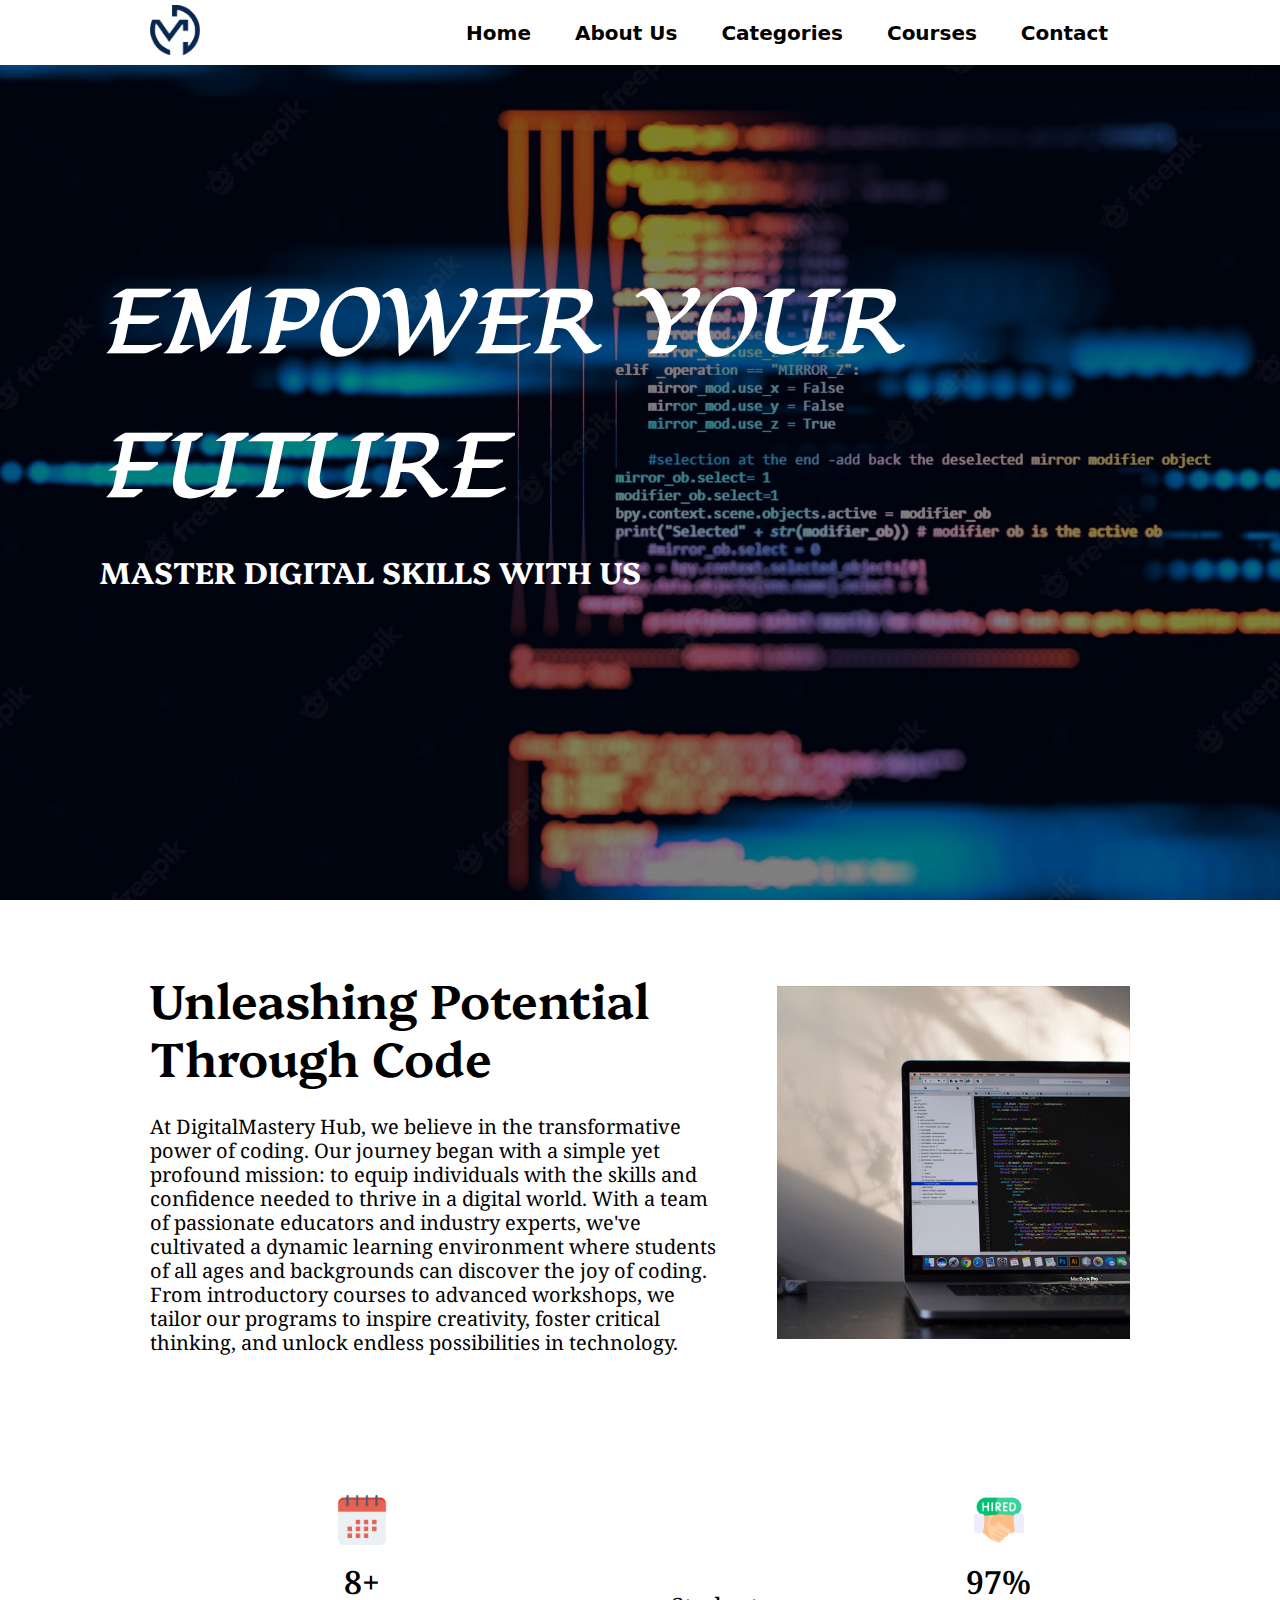
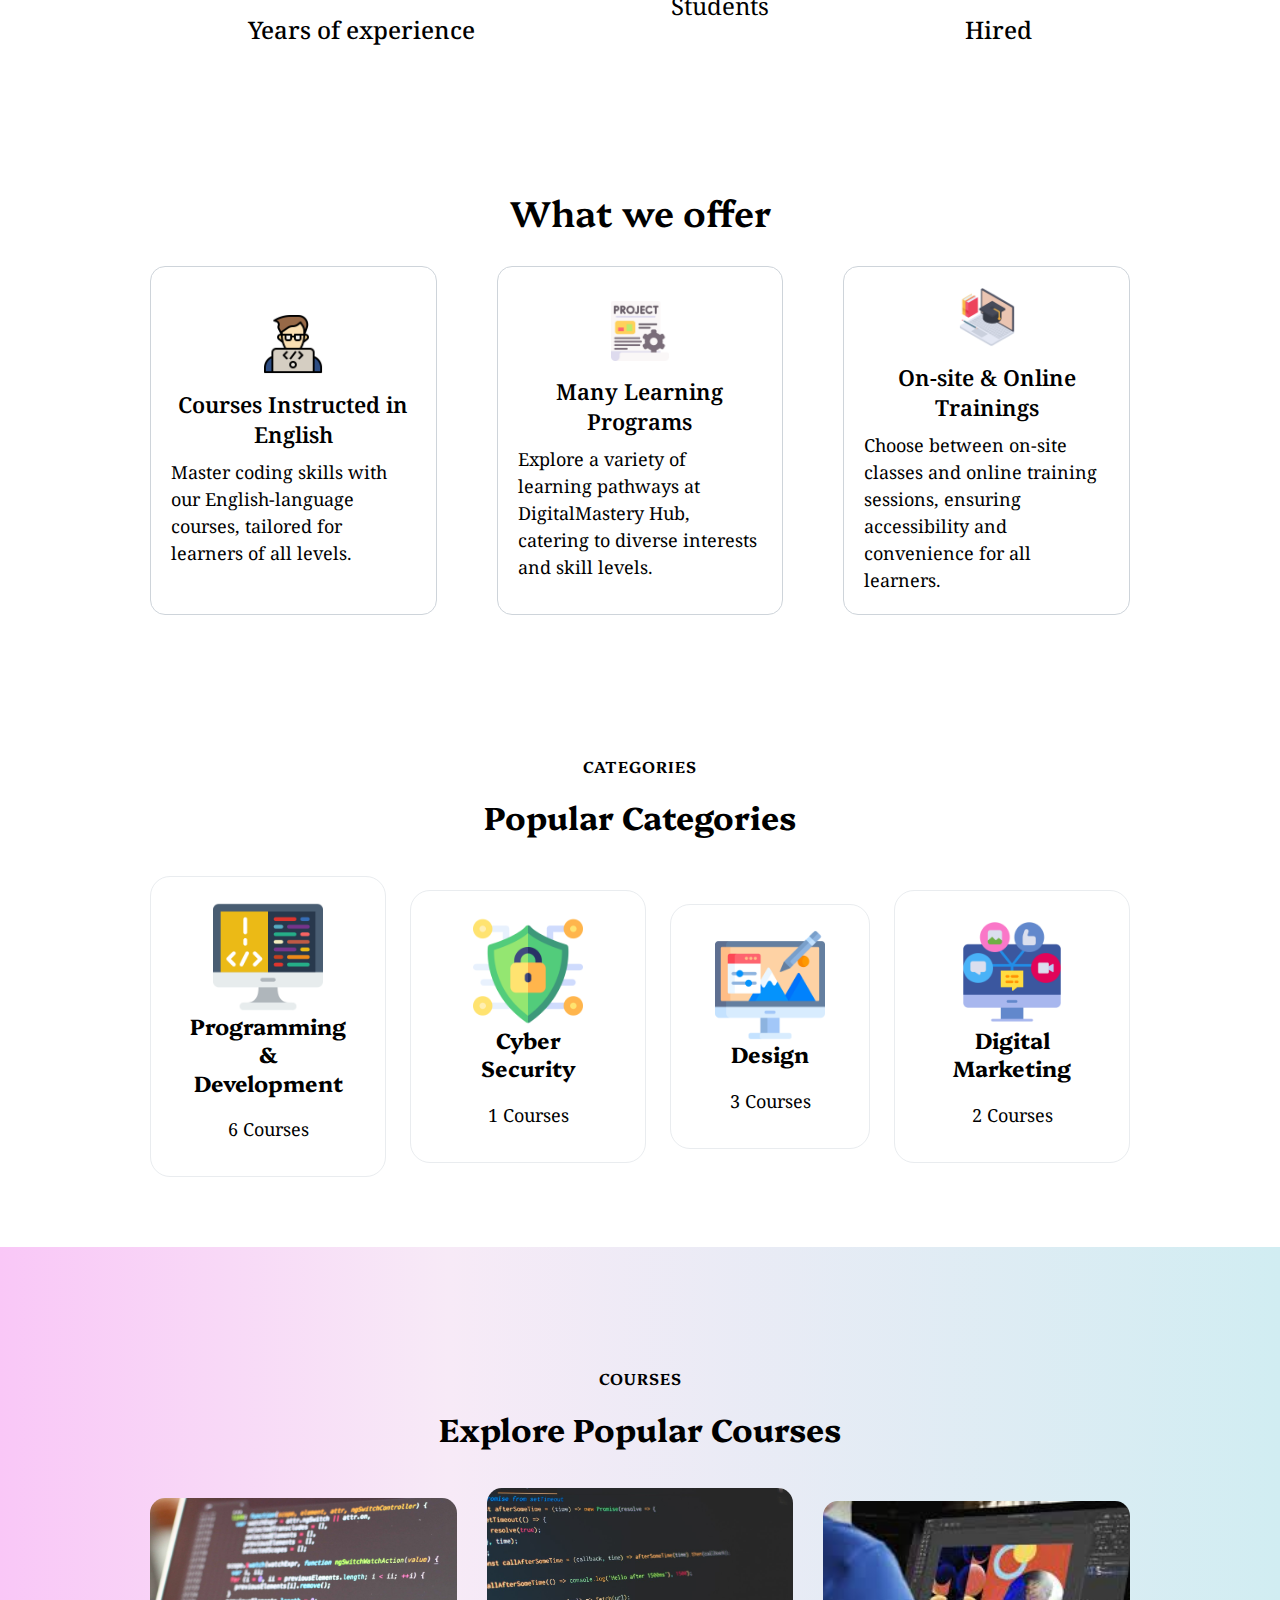
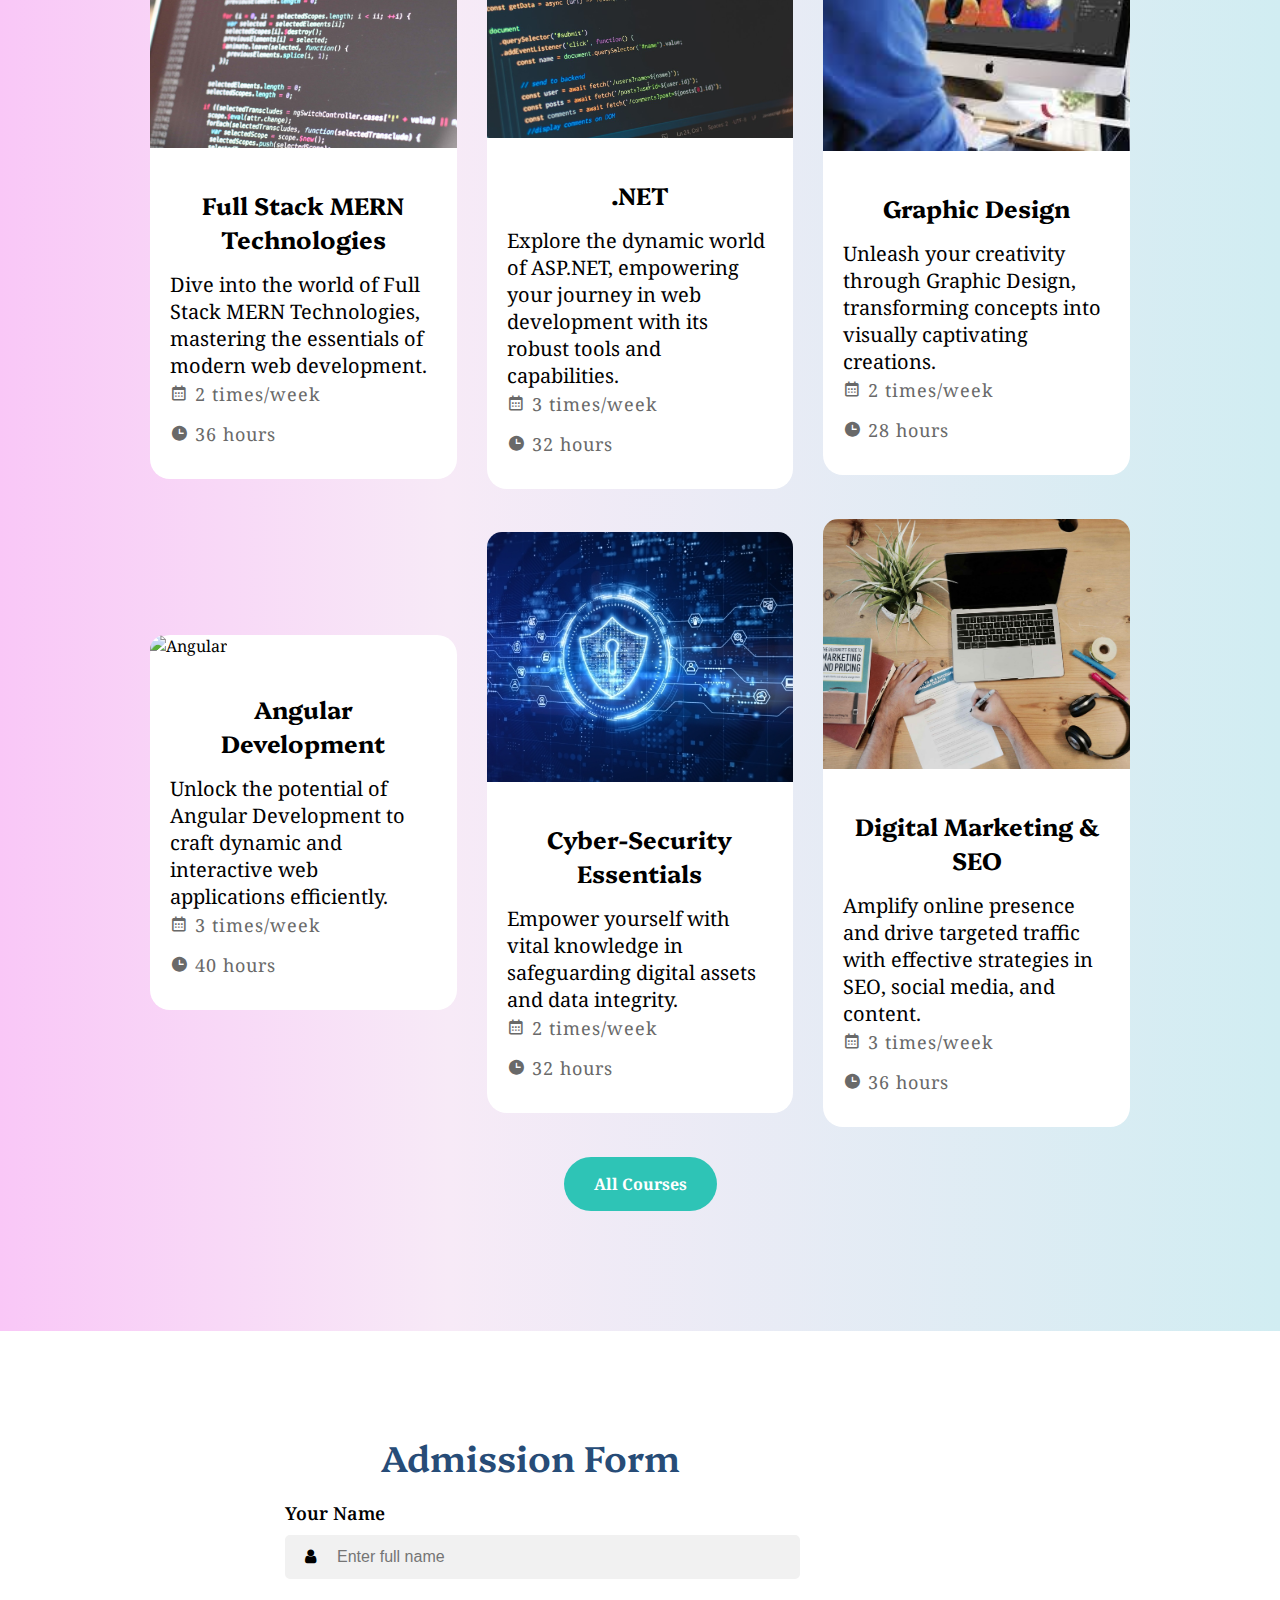
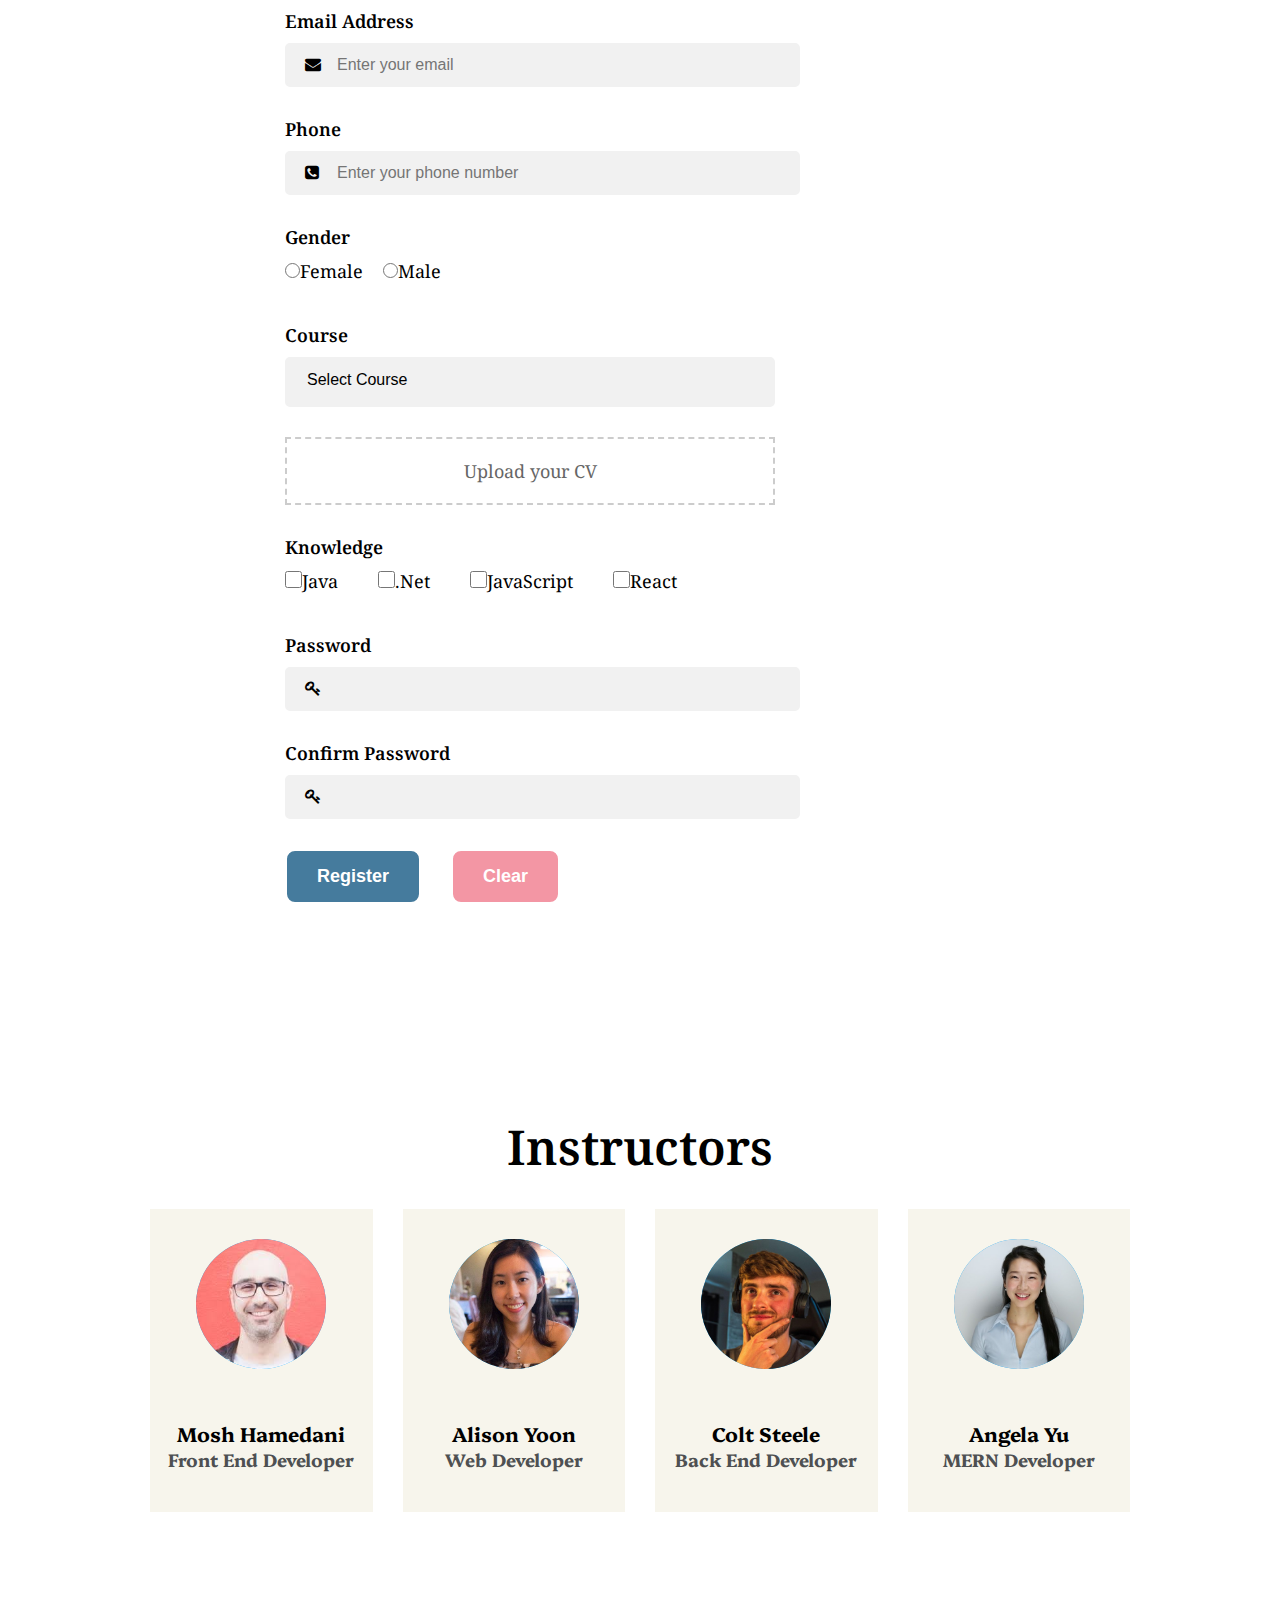
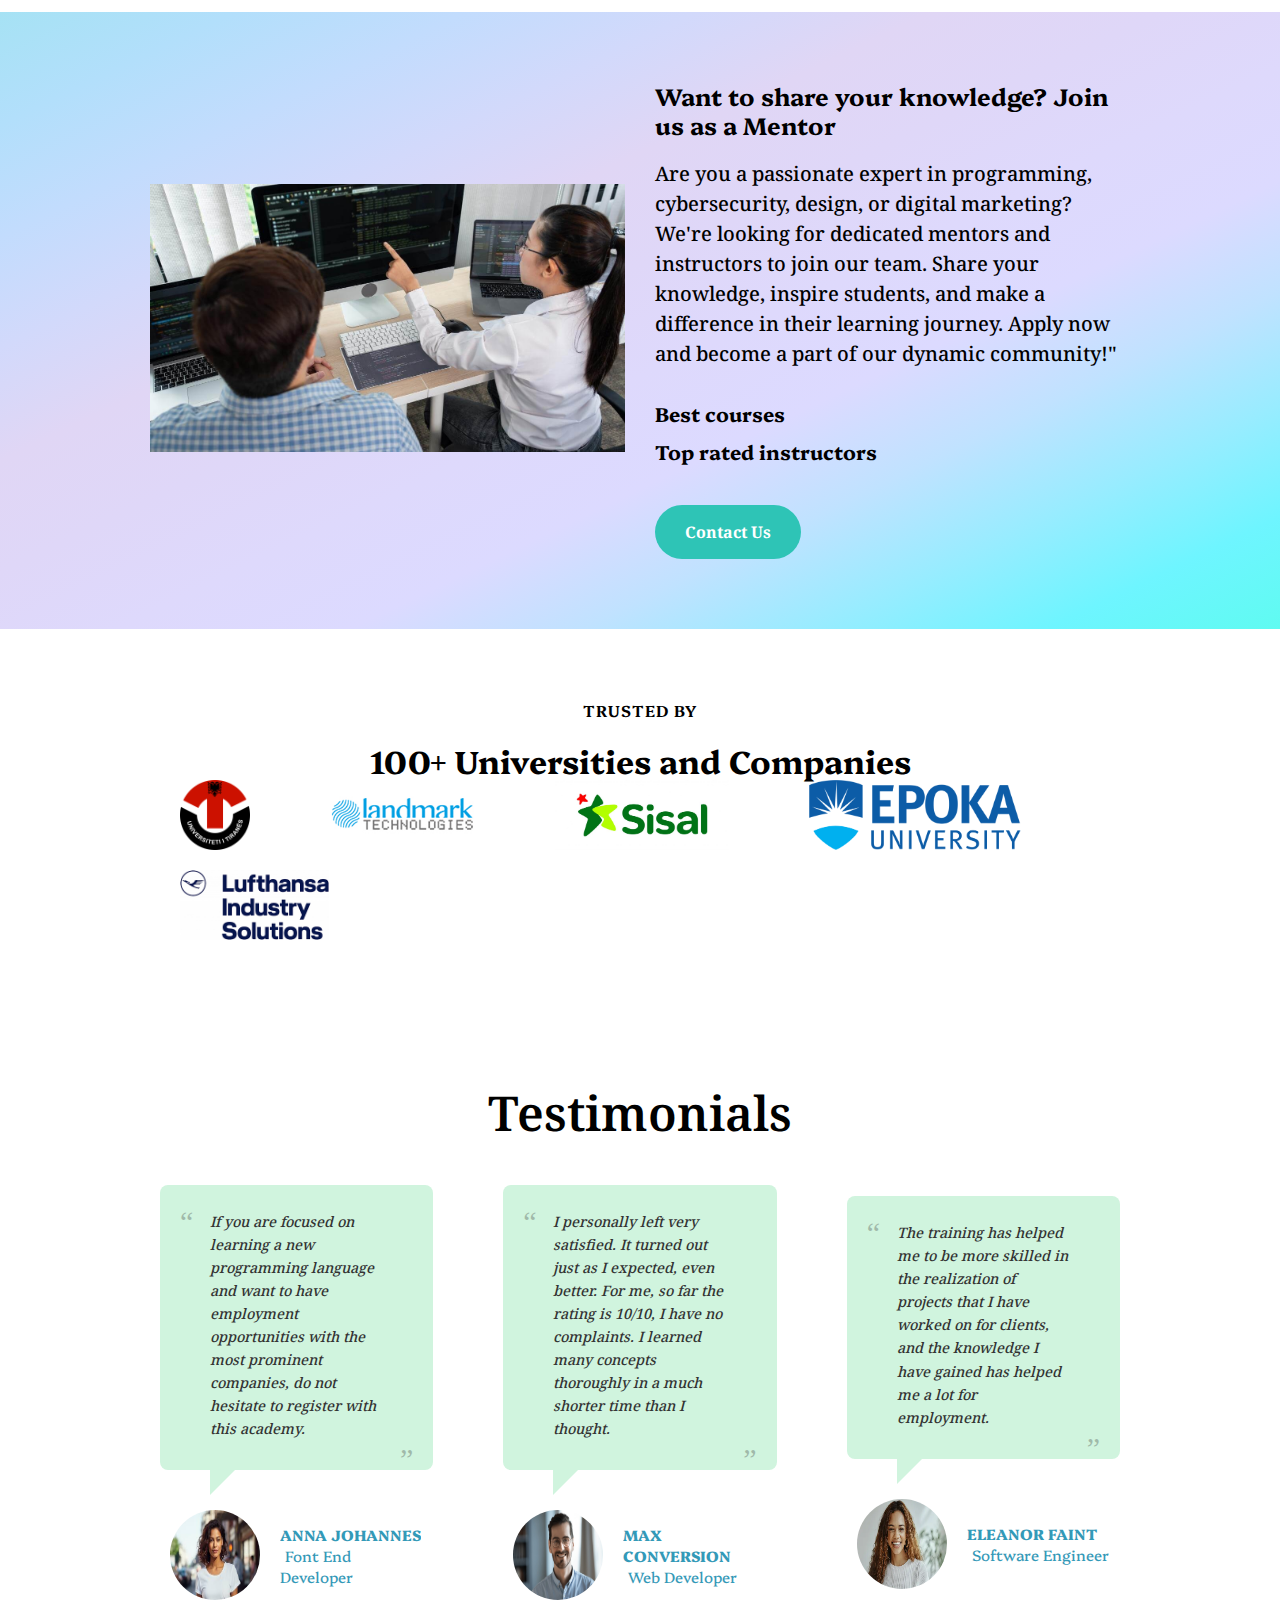
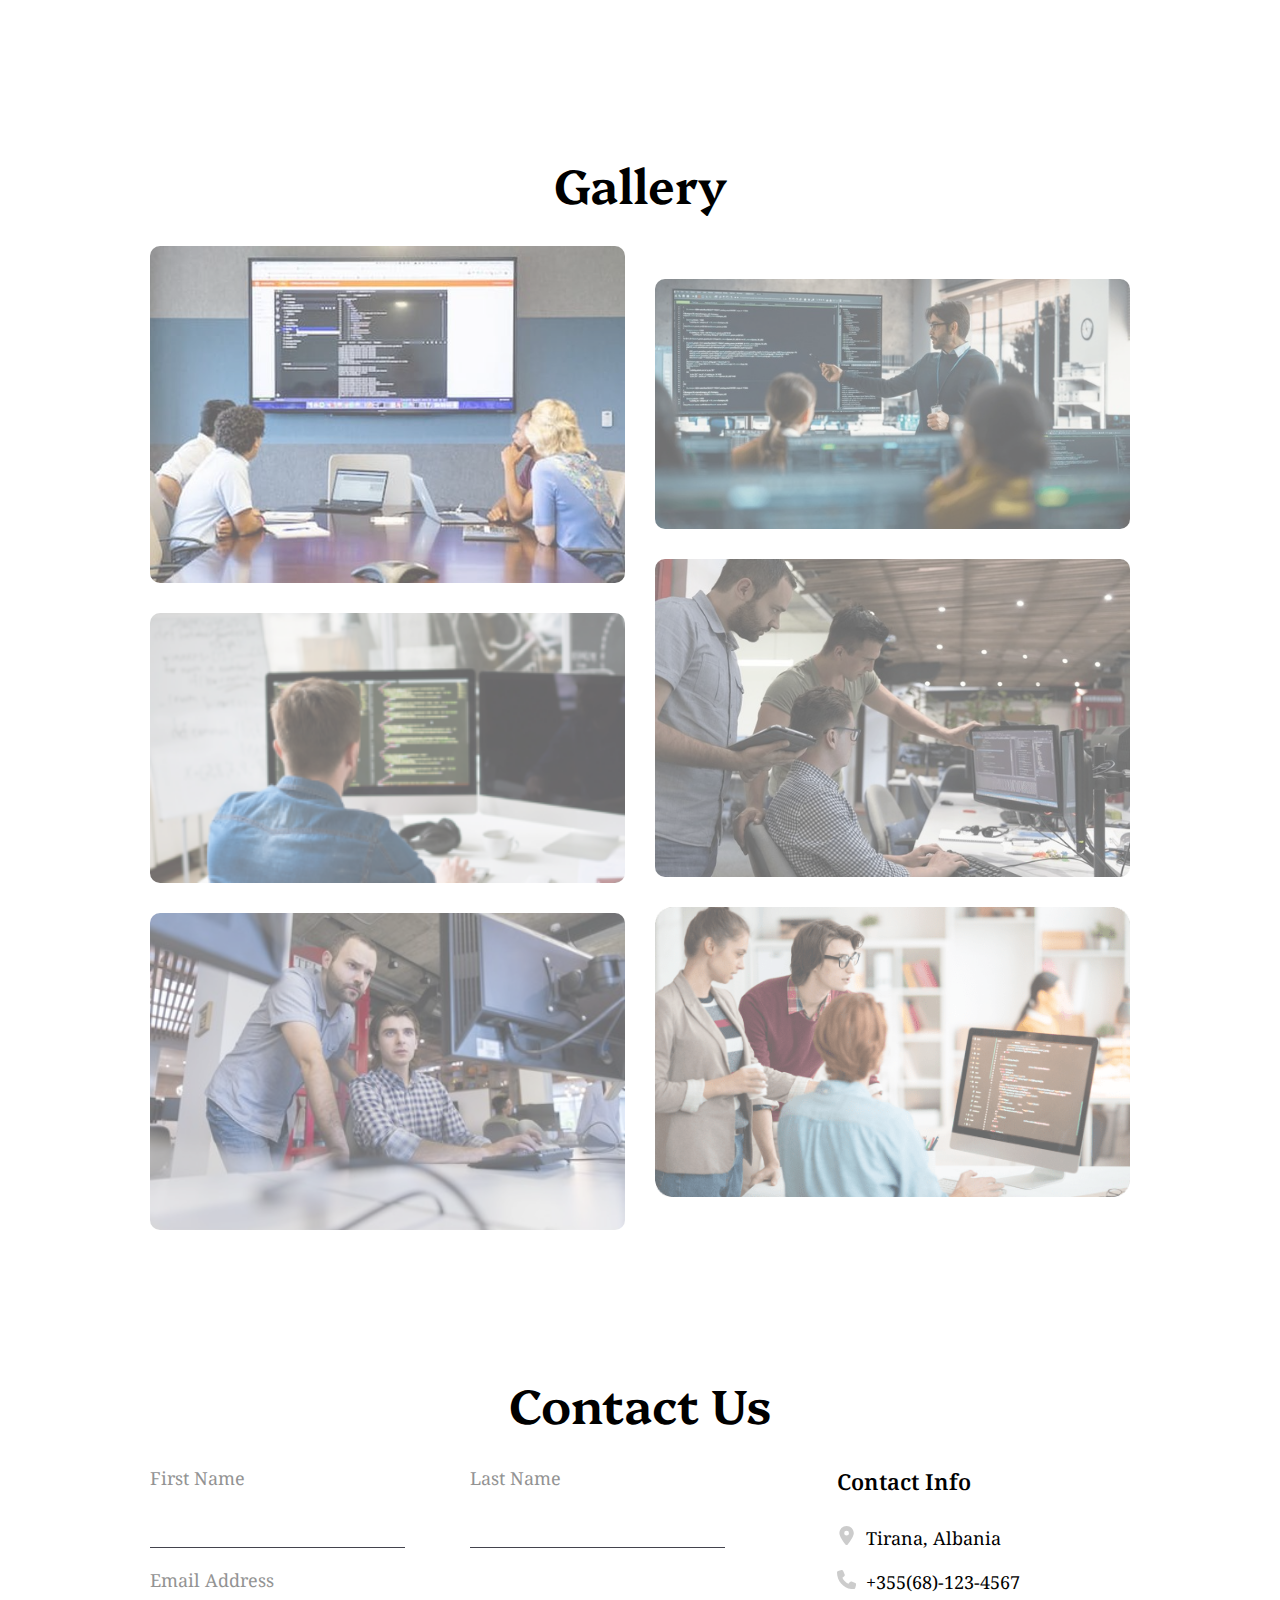
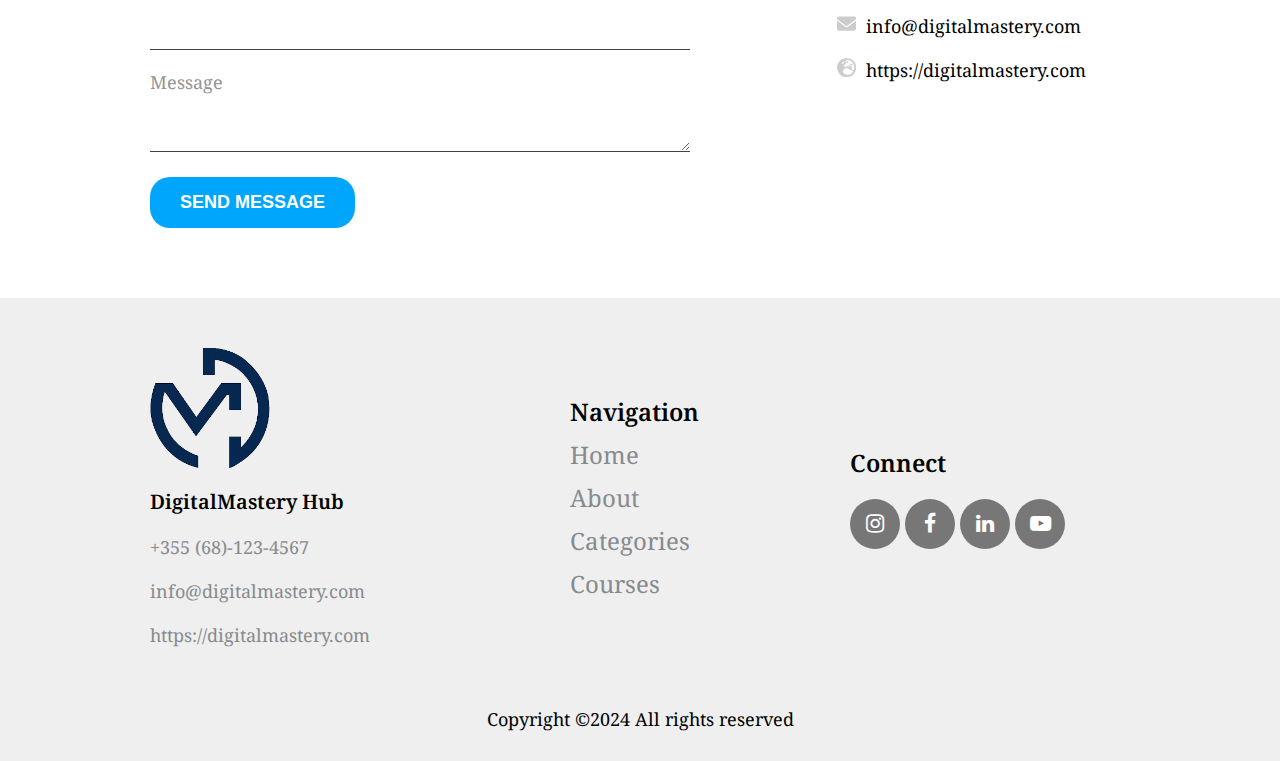
==== index.html @ cc1e84f3 "Form validation" ====
<!DOCTYPE html>
<html lang="en">
  <head>
    <meta charset="UTF-8" />
    <meta name="viewport" content="width=device-width, initial-scale=1.0" />

    <title>DigitalMastery Hub</title>
    <link rel="stylesheet" href="../CSS/style.css" />
    <link
      rel="stylesheet"
      href="https://cdnjs.cloudflare.com/ajax/libs/font-awesome/4.7.0/css/font-awesome.min.css"
    />
    <link rel="stylesheet" href="../CSS/mediaQueries.css" />
    <link rel="icon" type="image/x-icon" href="./Assets/Images/favicon.png" />
    <link
      href="https://unpkg.com/ionicons@4.5.10-0/dist/css/ionicons.min.css"
      rel="stylesheet"
    />
    <link
      rel="stylesheet"
      href="https://cdnjs.cloudflare.com/ajax/libs/font-awesome/4.7.0/css/font-awesome.min.css"
    />
    <link
      href="https://unpkg.com/boxicons@2.1.4/css/boxicons.min.css"
      rel="stylesheet"
    />
    <script
      src="https://kit.fontawesome.com/3b161c540c.js"
      crossorigin="anonymous"
    ></script>
    <script src="//d3js.org/d3.v3.min.js"></script>
  </head>
  <body>
    <!-- Navigation menu -->
    <header>
      <a href="#" class="logo">
        <img src="../Assets/Images/logo.png" style="width: 50px" alt="Logo" />
      </a>
      <ul class="navbar">
        <li><a href="#home">Home</a></li>
        <li><a href="#about">About Us</a></li>
        <li><a href="#categories">Categories</a></li>
        <li><a href="#courses">Courses</a></li>
        <li><a href="#contact">Contact</a></li>
      </ul>

      <button class="bx bx-menu" id="menu-icon" onclick="showNav()"></button>
    </header>
    <!-- End of navigation menu -->

    <!-- Main page -->
    <section class="main-page" id="home">
      <div class="main-page-description">
        <h1>
          Empower Your <br />
          Future
        </h1>
        <h4>Master Digital Skills with Us</h4>
      </div>
    </section>
    <!-- End of Main page -->

    <!-- About Us -->
    <section class="about-us" id="about">
      <div class="about-container">
        <div class="about-us-content">
          <div class="about-us-title">
            <h2>Unleashing Potential Through Code</h2>
          </div>
          <div class="about-us-description">
            <p>
              At DigitalMastery Hub, we believe in the transformative power of
              coding. Our journey began with a simple yet profound mission: to
              equip individuals with the skills and confidence needed to thrive
              in a digital world. With a team of passionate educators and
              industry experts, we've cultivated a dynamic learning environment
              where students of all ages and backgrounds can discover the joy of
              coding. From introductory courses to advanced workshops, we tailor
              our programs to inspire creativity, foster critical thinking, and
              unlock endless possibilities in technology.
            </p>
          </div>
        </div>
        <div class="about-us-image">
          <img src="../Assets/Images/About/about.png" alt="Coding image" />
        </div>
      </div>
    </section>
    <!-- End of About us -->

    <!-- Expertise -->
    <div class="expertise">
      <div class="expertise-cards">
        <div class="expertise-card">
          <div class="expertise-card-image">
            <img
              src="../Assets/Images/Expertise/card-1.png"
              alt="Calendar icon"
            />
          </div>
          <div class="expertise-card-title">8+</div>
          <div class="expertise-card-content">Years of experience</div>
        </div>
        <div class="expertise-card">
          <div class="widget">
            <div id="chart" class="chart-container"></div>
            <div class="header">Students</div>
          </div>
        </div>
        <div class="expertise-card">
          <div class="expertise-card-image">
            <img src="../Assets/Images/Expertise/card-3.png" alt="Hired icon" />
          </div>
          <div class="expertise-card-title">97%</div>
          <div class="expertise-card-content">Hired</div>
        </div>
      </div>
    </div>
    <!-- End of Expertise -->

    <!-- What We Offer -->
    <section class="what-we-offer">
      <div class="offer">
        <div class="offer-title"><h2>What we offer</h2></div>
        <div class="offer-cards">
          <div class="offer-card">
            <div class="offer-card-image">
              <img src="../Assets/Images/About/card-1.png" alt="Card image" />
            </div>
            <div class="offer-card-title">Courses Instructed in English</div>
            <div class="offer-card-content">
              Master coding skills with our English-language courses, tailored
              for learners of all levels.
            </div>
          </div>

          <div class="offer-card">
            <div class="offer-card-image">
              <img src="../Assets/Images/About/card-2.png" alt="Card image" />
            </div>
            <div class="offer-card-title">Many Learning Programs</div>
            <div class="offer-card-content">
              Explore a variety of learning pathways at DigitalMastery Hub,
              catering to diverse interests and skill levels.
            </div>
          </div>
          <div class="offer-card">
            <div class="offer-card-image">
              <img src="../Assets/Images/About/card-3.png" alt="Card image" />
            </div>
            <div class="offer-card-title">On-site & Online Trainings</div>
            <div class="offer-card-content">
              Choose between on-site classes and online training sessions,
              ensuring accessibility and convenience for all learners.
            </div>
          </div>
        </div>
      </div>
    </section>
    <!-- End of What We Offer -->

    <!-- Categories -->
    <section class="popular-categories" id="categories">
      <h5>Categories</h5>
      <h2>Popular Categories</h2>
      <div class="popular-categories-container">
        <div class="popular-categories-card">
          <img
            src="../Assets/Images/Categories/card-1.png"
            alt="Programming icon"
          />
          <h3>Programming & Development</h3>
          <p>6 Courses</p>
        </div>
        <div class="popular-categories-card">
          <img
            src="../Assets/Images/Categories/card-2.png"
            alt="Cyber Security icon"
          />
          <h3>Cyber Security</h3>
          <p>1 Courses</p>
        </div>
        <div class="popular-categories-card">
          <img src="../Assets/Images/Categories/card-3.png" alt="Design icon" />
          <h3>Design</h3>
          <p>3 Courses</p>
        </div>
        <div class="popular-categories-card">
          <img
            src="../Assets/Images/Categories/card-4.png"
            alt="Digital Marketing icon"
          />
          <h3>Digital Marketing</h3>
          <p>2 Courses</p>
        </div>
      </div>
    </section>
    <!-- End of Categories -->

    <!-- Courses -->
    <section class="courses" id="courses">
      <div class="course-container">
        <div class="courses-container-titles">
          <h5>Courses</h5>
          <h2>Explore Popular Courses</h2>
        </div>
        <div class="courses-container">
          <div class="course">
            <img
              src="../Assets/Images/Courses/course-1.png"
              alt="Mern COurse"
            />
            <div class="course-description">
              <h2>Full Stack MERN Technologies</h2>
              <p>
                Dive into the world of Full Stack MERN Technologies, mastering
                the essentials of modern web development.
              </p>
              <div class="duration">
                <p class="times"><i class="bx bx-calendar"></i> 2 times/week</p>
                <p class="hours"><i class="bx bxs-time"></i> 36 hours</p>
              </div>
            </div>
          </div>

          <div class="course">
            <img src="../Assets/Images/Courses/course-2.png" alt=".NET" />
            <div class="course-description">
              <h2>.NET</h2>
              <p>
                Explore the dynamic world of ASP.NET, empowering your journey in
                web development with its robust tools and capabilities.
              </p>
              <div class="duration">
                <p class="times"><i class="bx bx-calendar"></i> 3 times/week</p>
                <p class="hours"><i class="bx bxs-time"></i> 32 hours</p>
              </div>
            </div>
          </div>

          <div class="course">
            <img
              src="../Assets/Images/Courses/course-3.png"
              alt="UI/UX Design"
            />
            <div class="course-description">
              <h2>Graphic Design</h2>
              <p>
                Unleash your creativity through Graphic Design, transforming
                concepts into visually captivating creations.
              </p>
              <div class="duration">
                <p class="times"><i class="bx bx-calendar"></i> 2 times/week</p>
                <p class="hours"><i class="bx bxs-time"></i> 28 hours</p>
              </div>
            </div>
          </div>

          <div class="course">
            <img src="../Assets/Images/Courses/course-4.png" alt="Angular" />
            <div class="course-description">
              <h2>Angular Development</h2>
              <p>
                Unlock the potential of Angular Development to craft dynamic and
                interactive web applications efficiently.
              </p>
              <div class="duration">
                <p class="times"><i class="bx bx-calendar"></i> 3 times/week</p>
                <p class="hours"><i class="bx bxs-time"></i> 40 hours</p>
              </div>
            </div>
          </div>

          <div class="course">
            <img
              src="../Assets/Images/Courses/course-5.png"
              alt="Cyber Security"
            />
            <div class="course-description">
              <h2>Cyber-Security Essentials</h2>
              <p>
                Empower yourself with vital knowledge in safeguarding digital
                assets and data integrity.
              </p>
              <div class="duration">
                <p class="times"><i class="bx bx-calendar"></i> 2 times/week</p>
                <p class="hours"><i class="bx bxs-time"></i> 32 hours</p>
              </div>
            </div>
          </div>

          <div class="course">
            <img
              src="../Assets/Images/Courses/course-6.png"
              alt="Digital Marketing & SEO"
            />
            <div class="course-description">
              <h2>Digital Marketing & SEO</h2>
              <p>
                Amplify online presence and drive targeted traffic with
                effective strategies in SEO, social media, and content.
              </p>
              <div class="duration">
                <p class="times"><i class="bx bx-calendar"></i> 3 times/week</p>
                <p class="hours"><i class="bx bxs-time"></i> 36 hours</p>
              </div>
            </div>
          </div>
        </div>
        <div class="course-btn">
          <a href="./courses.html">All Courses</a>
        </div>
      </div>
    </section>
    <!-- End of Courses -->

    <!-- Admission -->
    <section id="admission" class="admission">
      <div class="admission-container">
        <div class="admission-title"><h2>Admission Form</h2></div>
        <div class="admission-form">
          <div class="input full-name">
            <label for="full-name" class="input-label">Your Name</label>
            <div class="input-item">
              <i class="fa fa-user" id="icon-user"></i>
              <input
                type="text"
                name="full-name"
                id="full-name"
                placeholder="Enter full name"
                class="input"
                tabindex="1"
              />
              <span id="name-error"></span>
            </div>
          </div>

          <div class="input">
            <label for="email-address" class="input-label">Email Address</label>
            <div class="input-item">
              <i class="fa fa-envelope" id="icon-envelope"></i>
              <input
                type="email"
                name="email-address"
                id="email-address"
                placeholder="Enter your email"
                class="input"
                tabindex="2"
              />
              <span id="email-error"></span>
            </div>
          </div>

          <div class="input">
            <label for="phone" class="input-label">Phone</label>
            <div class="input-item">
              <i class="fa fa-phone-square" id="icon-phone"></i>
              <input
                type="text"
                name="phone"
                id="phone"
                placeholder="Enter your phone number"
                class="input"
                tabindex="3"
              />
              <span id="phone-error"></span>
            </div>
          </div>

          <div class="input gender">
            <p class="gender-title">Gender</p>
            <div class="input-item">
              <label for="female"
                ><input
                  type="radio"
                  name="gender"
                  id="female"
                  tabindex="4"
                />Female</label
              >
              <label for="male"
                ><input
                  type="radio"
                  name="gender"
                  id="male"
                  tabindex="5"
                />Male</label
              >
            </div>
            <span id="gender-error"></span>
          </div>

          <div class="input">
            <label for="course" class="input-label">Course</label>
            <div class="input-item">
              <select name="course" id="course" class="input" tabindex="6">
                <option value="select">Select Course</option>
                <option value="fullstack">Full Stack Development</option>
                <option value="ui-ux">UI/UX Web Design Mobile Design</option>
                <option value="tester">Software Tester</option>
                <option value="graphic">Graphic Design</option>
                <option value="webdesign">
                  Web & Graphic Design for Teenagers
                </option>
                <option value="Marketing">Digital Marketing</option>
              </select>
              <span id="course-error"></span>
            </div>
          </div>
          <div class="file-upload">
            <div id="drop-area" class="input drop-area">
              <div class="drop-text">Upload your CV</div>
              <input
                type="file"
                id="file-input"
                class="file-input"
                accept=".pdf,.docx"
                tabindex="7"
              />
            </div>
            <span id="file-error"></span>
          </div>

          <div class="input">
            <p class="knowledge-title">Knowledge</p>
            <div class="input-item coding">
              <label for="java"
                ><input
                  type="checkbox"
                  name="java"
                  id="java"
                  tabindex="8"
                />Java</label
              >
              <label for="net"
                ><input
                  type="checkbox"
                  name="net"
                  id="net"
                  tabindex="9"
                />.Net</label
              >
              <label for="javascript"
                ><input
                  type="checkbox"
                  name="javascript"
                  id="javascript"
                  tabindex="10"
                />JavaScript
              </label>

              <label for="react"
                ><input
                  type="checkbox"
                  name="react"
                  id="react"
                  tabindex="11"
                />React</label
              >
            </div>
            <span id="knowledge-error"></span>
          </div>

          <div class="input">
            <label for="password" class="input-label">Password</label>
            <div class="input-item">
              <i class="fa fa-key" id="icon-key"></i>
              <input
                type="password"
                name="password"
                id="password"
                class="input"
                tabindex="12"
              />
              <span id="pass-error"></span>
            </div>
          </div>

          <div class="input">
            <label for="password" class="input-label">Confirm Password</label>
            <div class="input-item">
              <i class="fa fa-key" id="icon-conf-key"></i>
              <input
                type="password"
                name="confirm-password"
                id="confirm-password"
                class="input"
                tabindex="13"
              />
              <span id="conf-pass-error"></span>
            </div>
          </div>

          <div class="buttons">
            <button type="submit" class="register" onclick="register()">
              Register
            </button>
            <button class="clear" id="clear">Clear</button>
          </div>
        </div>
      </div>
      <div class="registered-message" id="registered-message">
        <p class="registered" id="registered"></p>
      </div>
    </section>
    <!-- End of Admission -->

    <!-- Instructors -->
    <section class="instructors" id="team">
      <div class="instructors-title">Instructors</div>
      <div class="instructors-cards">
        <div class="instructor-card">
          <div class="our-team">
            <div class="picture">
              <img
                class="img-fluid"
                src="../Assets/Images/Instructors/card-1.png"
                alt="Mosh Hamedani"
              />
            </div>
            <div class="team-content">
              <h3 class="name">Mosh Hamedani</h3>
              <h4 class="title">Front End Developer</h4>
            </div>
            <ul class="social">
              <li>
                <a
                  href="https://codepen.io/collection/XdWJOQ/"
                  class="fa fa-facebook"
                  aria-hidden="true"
                ></a>
              </li>
              <li>
                <a
                  href="https://codepen.io/collection/XdWJOQ/"
                  class="fa fa-twitter"
                  aria-hidden="true"
                ></a>
              </li>

              <li>
                <a
                  href="https://codepen.io/collection/XdWJOQ/"
                  class="fa fa-linkedin"
                  aria-hidden="true"
                ></a>
              </li>
            </ul>
          </div>
        </div>

        <div class="instructor-card">
          <div class="our-team">
            <div class="picture">
              <img
                class="img-fluid"
                src="../Assets/Images/Instructors/card-2.png"
                alt="Alison Yoon"
              />
            </div>
            <div class="team-content">
              <h3 class="name">Alison Yoon</h3>
              <h4 class="title">Web Developer</h4>
            </div>
            <ul class="social">
              <li>
                <a
                  href="https://codepen.io/collection/XdWJOQ/"
                  class="fa fa-facebook"
                  aria-hidden="true"
                ></a>
              </li>
              <li>
                <a
                  href="https://codepen.io/collection/XdWJOQ/"
                  class="fa fa-twitter"
                  aria-hidden="true"
                ></a>
              </li>

              <li>
                <a
                  href="https://codepen.io/collection/XdWJOQ/"
                  class="fa fa-linkedin"
                  aria-hidden="true"
                ></a>
              </li>
            </ul>
          </div>
        </div>

        <div class="instructor-card">
          <div class="our-team">
            <div class="picture">
              <img
                class="img-fluid"
                src="../Assets/Images/Instructors/card-3.png"
                alt="Colt Steele"
              />
            </div>
            <div class="team-content">
              <h3 class="name">Colt Steele</h3>
              <h4 class="title">Back End Developer</h4>
            </div>
            <ul class="social">
              <li>
                <a
                  href="https://codepen.io/collection/XdWJOQ/"
                  class="fa fa-facebook"
                  aria-hidden="true"
                ></a>
              </li>
              <li>
                <a
                  href="https://codepen.io/collection/XdWJOQ/"
                  class="fa fa-twitter"
                  aria-hidden="true"
                ></a>
              </li>

              <li>
                <a
                  href="https://codepen.io/collection/XdWJOQ/"
                  class="fa fa-linkedin"
                  aria-hidden="true"
                ></a>
              </li>
            </ul>
          </div>
        </div>

        <div class="instructor-card">
          <div class="our-team">
            <div class="picture">
              <img
                class="img-fluid"
                src="../Assets/Images/Instructors/card-4.png"
                alt="Angela Yu"
              />
            </div>
            <div class="team-content">
              <h3 class="name">Angela Yu</h3>
              <h4 class="title">MERN Developer</h4>
            </div>
            <ul class="social">
              <li>
                <a
                  href="https://codepen.io/collection/XdWJOQ/"
                  class="fa fa-facebook"
                  aria-hidden="true"
                ></a>
              </li>
              <li>
                <a
                  href="https://codepen.io/collection/XdWJOQ/"
                  class="fa fa-twitter"
                  aria-hidden="true"
                ></a>
              </li>

              <li>
                <a
                  href="https://codepen.io/collection/XdWJOQ/"
                  class="fa fa-linkedin"
                  aria-hidden="true"
                ></a>
              </li>
            </ul>
          </div>
        </div>
      </div>
    </section>
    <!-- End of Instructors -->

    <!-- Join Us -->
    <section class="join">
      <div class="join-us-container">
        <div class="join-img">
          <img src="../Assets/Images/JoinUs/mentor.png" alt="Mentor" />
        </div>
        <div class="join-content">
          <h2>Want to share your knowledge? Join us as a Mentor</h2>
          <p>
            Are you a passionate expert in programming, cybersecurity, design,
            or digital marketing? We're looking for dedicated mentors and
            instructors to join our team. Share your knowledge, inspire
            students, and make a difference in their learning journey. Apply now
            and become a part of our dynamic community!"
          </p>
          <h4>Best courses</h4>
          <h5>Top rated instructors</h5>
          <div class="join-btn">
            <a href="#contact">Contact Us</a>
          </div>
        </div>
      </div>
    </section>
    <!-- End of Join Us -->

    <!-- Trusted By -->
    <section class="trusted">
      <div class="trusted-container-titles">
        <h5>Trusted By</h5>
        <h2>100+ Universities and Companies</h2>
      </div>
      <div class="trusted-companies">
        <img
          src="../Assets/Images/TrustedBy/img-1.png"
          alt="University of Tirana"
        />
        <img
          src="../Assets/Images/TrustedBy/img-2.png"
          alt="Landmark Technologies"
        />
        <img src="../Assets/Images/TrustedBy/img-3.png" alt="Sisal" />
        <img
          src="../Assets/Images/TrustedBy/img-4.png"
          alt="Epoka University"
        />
        <img
          src="../Assets/Images/TrustedBy/img-5.png"
          alt="Lufthansa Industry Solutions"
        />
      </div>
    </section>
    <!-- End of Trusted By -->

    <!-- Testimonials -->
    <section class="testimonials">
      <div class="testimonials-title">Testimonials</div>
      <div class="reviews">
        <figure class="review-card">
          <blockquote>
            If you are focused on learning a new programming language and want
            to have employment opportunities with the most prominent companies,
            do not hesitate to register with this academy.
            <div class="arrow"></div>
          </blockquote>
          <img
            src="../Assets/Images/Testimonials/review-1.png"
            alt="Anna Johannes"
          />
          <div class="author">
            <h5>
              Anna Johannes<br />
              <span>Font End Developer</span>
            </h5>
          </div>
        </figure>
        <figure class="review-card hover">
          <blockquote>
            I personally left very satisfied. It turned out just as I expected,
            even better. For me, so far the rating is 10/10, I have no
            complaints. I learned many concepts thoroughly in a much shorter
            time than I thought.
            <div class="arrow"></div>
          </blockquote>
          <img
            src="../Assets/Images/Testimonials/review-2.png"
            alt="Max Conversion"
          />
          <div class="author">
            <h5>Max Conversion <br /><span>Web Developer</span></h5>
          </div>
        </figure>
        <figure class="review-card">
          <blockquote>
            The training has helped me to be more skilled in the realization of
            projects that I have worked on for clients, and the knowledge I have
            gained has helped me a lot for employment.
            <div class="arrow"></div>
          </blockquote>
          <img
            src="../Assets/Images/Testimonials/review-3.png"
            alt="Eleanor Faint"
          />
          <div class="author">
            <h5>Eleanor Faint <br /><span>Software Engineer</span></h5>
          </div>
        </figure>
      </div>
    </section>
    <!-- End of Testimonials -->

    <!-- Gallery -->
    <section class="gallery" id="gallery">
      <div class="gallery-title"><h2>Gallery</h2></div>
      <div class="gallery-images">
        <div class="gallery-column">
          <img
            src="../Assets/Images/Gallery/img-1.jpg"
            alt="Photos from coding sessions"
          />
          <img
            src="../Assets/Images/Gallery/img-2.png"
            alt="Photos from coding sessions"
          />
          <img
            src="../Assets/Images/Gallery/img-3.png"
            alt="Photos from coding sessions"
          />
        </div>
        <div class="gallery-column">
          <img
            src="../Assets/Images/Gallery/img-4.png"
            alt="Photos from coding sessions"
          />
          <img
            src="../Assets/Images/Gallery/img-5.png"
            alt="Photos from coding sessions"
          />
          <img
            src="../Assets/Images/Gallery/img-6.png"
            alt="Photos from coding sessions"
          />
        </div>
      </div>
    </section>
    <!-- End of Gallery -->

    <!-- Contact -->
    <section class="contact" id="contact">
      <div class="contact-title"><h2>Contact Us</h2></div>
      <div class="contact-details">
        <div class="contact-form">
          <div class="name">
            <div class="first-name">
              <label for="fname">First Name</label><br />
              <input type="text" name="fname" id="fname" class="form-input" />
              <span id="error-fname"></span>
            </div>
            <div class="last-name">
              <label for="lname">Last Name</label><br />
              <input type="text" name="lname" id="lname" class="form-input" />
              <span id="error-lname"></span>
            </div>
          </div>

          <div class="mail">
            <label for="email">Email Address</label><br />
            <input type="email" name="email" id="email" class="form-input" />
            <span id="error-email"></span>
          </div>

          <div class="msg">
            <label for="message">Message</label><br />
            <textarea
              name="message"
              id="message"
              rows="7"
              class="form-input"
            ></textarea>
            <span id="error-message"></span>
          </div>

          <div class="send">
            <button class="send-message" onclick="submit();" type="submit">
              Send Message
            </button>
          </div>
          <div class="contact-message" id="contact-message"></div>
        </div>
        <div class="contact-info">
          <div class="contact-info-title">Contact Info</div>
          <div class="address">
            <span
              ><svg
                width="1.2em"
                height="1.2em"
                xmlns="http://www.w3.org/2000/svg"
                viewBox="0 0 384 512"
                fill="#cccccc"
              >
                <path
                  d="M215.7 499.2C267 435 384 279.4 384 192C384 86 298 0 192 0S0 86 0 192c0 87.4 117 243 168.3 307.2c12.3 15.3 35.1 15.3 47.4 0zM192 128a64 64 0 1 1 0 128 64 64 0 1 1 0-128z"
                />
              </svg>
            </span>
            <span class="contactme">Tirana, Albania</span>
          </div>

          <div class="phone">
            <span>
              <svg
                width="1.2em"
                height="1.2em"
                xmlns="http://www.w3.org/2000/svg"
                viewBox="0 0 512 512"
                fill="#cccccc"
              >
                <path
                  d="M164.9 24.6c-7.7-18.6-28-28.5-47.4-23.2l-88 24C12.1 30.2 0 46 0 64C0 311.4 200.6 512 448 512c18 0 33.8-12.1 38.6-29.5l24-88c5.3-19.4-4.6-39.7-23.2-47.4l-96-40c-16.3-6.8-35.2-2.1-46.3 11.6L304.7 368C234.3 334.7 177.3 277.7 144 207.3L193.3 167c13.7-11.2 18.4-30 11.6-46.3l-40-96z"
                />
              </svg>
            </span>
            <a href="tel://11234567890" class="d-flex contactme"
              ><span class="mt-1 icon-phone mr-2 contactme"></span
              ><span class="contactme">+355(68)-123-4567</span></a
            >
          </div>

          <div class="email">
            <span
              ><svg
                width="1.2em"
                height="1.2em"
                xmlns="http://www.w3.org/2000/svg"
                viewBox="0 0 512 512"
                fill="#cccccc"
              >
                <path
                  d="M48 64C21.5 64 0 85.5 0 112c0 15.1 7.1 29.3 19.2 38.4L236.8 313.6c11.4 8.5 27 8.5 38.4 0L492.8 150.4c12.1-9.1 19.2-23.3 19.2-38.4c0-26.5-21.5-48-48-48H48zM0 176V384c0 35.3 28.7 64 64 64H448c35.3 0 64-28.7 64-64V176L294.4 339.2c-22.8 17.1-54 17.1-76.8 0L0 176z"
                />
              </svg>
            </span>
            <a href="mailto:info@digitalmastery.com" class="d-flex contactme"
              ><span class="mt-1 icon-envelope mr-2 contactme"></span
              ><span class="contactme">info@digitalmastery.com</span></a
            >
          </div>
          <div class="web">
            <span>
              <svg
                width="1.2em"
                height="1.2em"
                xmlns="http://www.w3.org/2000/svg"
                viewBox="0 0 512 512"
                fill="#cccccc"
              >
                <path
                  d="M266.3 48.3L232.5 73.6c-5.4 4-8.5 10.4-8.5 17.1v9.1c0 6.8 5.5 12.3 12.3 12.3c2.4 0 4.8-.7 6.8-2.1l41.8-27.9c2-1.3 4.4-2.1 6.8-2.1h1c6.2 0 11.3 5.1 11.3 11.3c0 3-1.2 5.9-3.3 8l-19.9 19.9c-5.8 5.8-12.9 10.2-20.7 12.8l-26.5 8.8c-5.8 1.9-9.6 7.3-9.6 13.4c0 3.7-1.5 7.3-4.1 10l-17.9 17.9c-6.4 6.4-9.9 15-9.9 24v4.3c0 16.4 13.6 29.7 29.9 29.7c11 0 21.2-6.2 26.1-16l4-8.1c2.4-4.8 7.4-7.9 12.8-7.9c4.5 0 8.7 2.1 11.4 5.7l16.3 21.7c2.1 2.9 5.5 4.5 9.1 4.5c8.4 0 13.9-8.9 10.1-16.4l-1.1-2.3c-3.5-7 0-15.5 7.5-18l21.2-7.1c7.6-2.5 12.7-9.6 12.7-17.6c0-10.3 8.3-18.6 18.6-18.6H400c8.8 0 16 7.2 16 16s-7.2 16-16 16H379.3c-7.2 0-14.2 2.9-19.3 8l-4.7 4.7c-2.1 2.1-3.3 5-3.3 8c0 6.2 5.1 11.3 11.3 11.3h11.3c6 0 11.8 2.4 16 6.6l6.5 6.5c1.8 1.8 2.8 4.3 2.8 6.8s-1 5-2.8 6.8l-7.5 7.5C386 262 384 266.9 384 272s2 10 5.7 13.7L408 304c10.2 10.2 24.1 16 38.6 16H454c6.5-20.2 10-41.7 10-64c0-111.4-87.6-202.4-197.7-207.7zm172 307.9c-3.7-2.6-8.2-4.1-13-4.1c-6 0-11.8-2.4-16-6.6L396 332c-7.7-7.7-18-12-28.9-12c-9.7 0-19.2-3.5-26.6-9.8L314 287.4c-11.6-9.9-26.4-15.4-41.7-15.4H251.4c-12.6 0-25 3.7-35.5 10.7L188.5 301c-17.8 11.9-28.5 31.9-28.5 53.3v3.2c0 17 6.7 33.3 18.7 45.3l16 16c8.5 8.5 20 13.3 32 13.3H248c13.3 0 24 10.7 24 24c0 2.5 .4 5 1.1 7.3c71.3-5.8 132.5-47.6 165.2-107.2zM0 256a256 256 0 1 1 512 0A256 256 0 1 1 0 256zM187.3 100.7c-6.2-6.2-16.4-6.2-22.6 0l-32 32c-6.2 6.2-6.2 16.4 0 22.6s16.4 6.2 22.6 0l32-32c6.2-6.2 6.2-16.4 0-22.6z"
                />
              </svg>
            </span>

            <a href="#" target="_blank" class="d-flex contactme"
              ><span class="mt-1 icon-globe mr-2 contactme"></span
              ><span class="contactme">https://digitalmastery.com</span></a
            >
          </div>
        </div>
      </div>
    </section>
    <!-- End of Contact -->

    <!-- Footer -->
    <footer class="footer">
      <div class="footer-container">
        <div class="footer-content">
          <div class="info">
            <img src="../Assets/Images/logo.png" alt="Academy Logo" /><span
              class="name"
              >DigitalMastery Hub</span
            >
            <p>+355 (68)-123-4567</p>
            <p>info@digitalmastery.com</p>
            <p>https://digitalmastery.com</p>
          </div>
          <div class="nav-menu">
            <p class="nav-menu-title">Navigation</p>
            <a href="./index.html#home">Home</a>
            <a href="./index.html#about">About</a>
            <a href="./index.html#categories">Categories</a>
            <a href="./index.html#course">Courses</a>
          </div>
          <div class="social-media">
            <p class="connect">Connect</p>
            <div class="social-media-icons">
              <a
                href="#"
                class="fa fa-instagram fa-lg social-media-icon"
                target="_blank"
              ></a>

              <a
                href="#"
                class="fa fa-facebook fa-lg social-media-icon"
                target="_blank"
              ></a>
              <a
                href="#"
                class="fa fa-linkedin fa-lg social-media-icon"
                target="_blank"
              ></a>
              <a
                href="#"
                class="fa fa-youtube-play fa-lg social-media-icon"
              ></a>
            </div>
          </div>
        </div>
        <div class="rights">
          <p>Copyright &#169;2024 All rights reserved</p>
        </div>
      </div>
    </footer>
    <!-- End of Footer -->

    <script src="./JS/navbar.js"></script>
    <script src="./JS/chart.js"></script>
    <script src="./JS/admission.js"></script>
    <script src="./JS/contact.js"></script>
  </body>
</html>
---- CSS/style.css ----
@font-face {
  font-family: "Lugrasimo";
  src: url("../Assets/Fonts/Lugrasimo-Regular.ttf");
  font-weight: 400;
  font-style: normal;
}

@font-face {
  font-family: "Noto Serif";
  src: url("../Assets/Fonts/NotoSerif-VariableFont_wdth\,wght.ttf"),
    url("./Assets/Fonts/NotoSerif-Italic-VariableFont_wdth\,wght.ttf"),
    url("./Assets/Fonts/notoserif-italic-variablefont_wdthwght-webfont.woff");
  font-style: normal;
}

@font-face {
  font-family: "Platypi";
  src: url("../Assets/Fonts/Platypi-VariableFont_wght.ttf"),
    url("./Assets/Fonts/Platypi-Italic-VariableFont_wght.ttf");
}

* {
  padding: 0;
  margin: 0;
}

html,
body {
  overflow-x: hidden;
}

body {
  font-family: "Noto Serif", serif;
}

h1,
h2,
h3,
h4,
h5,
h6 {
  font-family: "Platypi", serif;
}

/* Navigation bar style */
header {
  position: fixed;
  width: 100%;
  z-index: 1000;
  display: flex;
  justify-content: space-between;
  align-items: center;
  background-color: #fff;
  transition: all 0.4s ease;
  box-sizing: border-box;
  padding: 5px 150px;
}

.logo img {
  height: auto;
  width: 160px;
  max-width: 100%;
}

.navbar {
  display: flex;
}

.navbar a {
  font-size: 20px;
  text-decoration: none;
  color: black;
  font-weight: 600;
  padding: 10px 22px;
  transition: all 0.4s ease;
  box-sizing: border-box;
  font-family: "Jacquard 24", system-ui;
}

.navbar a:visited {
  color: black;
}

.navbar a:hover {
  color: #00b4d8;
}

.navbar li {
  list-style-type: none;
}

#menu-icon {
  font-size: 34px;
  z-index: 10001;
  cursor: pointer;
  margin-right: 200px;
  display: none;
}

.bx-menu {
  border: none;
  background-color: transparent;
  display: flex;
  justify-content: center;
  align-items: center;
}

/* Main page style */
.main-page {
  background-image: url("../Assets/Images/main-page.jpg");
  background-repeat: no-repeat;
  background-size: cover;
  height: 100vh;
  position: relative;
}

.main-page::before {
  content: "";
  position: absolute;
  left: 0;
  right: 0;
  top: 0;
  bottom: 0;
  background: rgba(0, 0, 0, 0.5);
}

.main-page-description {
  width: 100%;
  position: absolute;
  display: flex;
  flex-direction: column;
  justify-content: flex-start;
  align-items: flex-start;
  left: 100px;
  top: 28%;
  color: white;
}

.main-page-description h1 {
  font-size: 80px;
  margin-bottom: 5px;
  text-transform: uppercase;
  line-height: 1.8;
  font-family: "Lugrasimo", cursive;
}

.main-page-description h4 {
  font-size: 30px;
  margin-top: 5px;
  text-transform: uppercase;
}

/* About us style */
.about-us {
  display: flex;
  flex-direction: column;
}

.about-container {
  margin: 70px 150px;
  display: flex;
  gap: 50px;
}

.about-us-content {
  width: 100%;
  display: flex;
  flex-direction: column;
  gap: 30px;
}

.about-us-title h2 {
  font-size: 48px;
  font-weight: 600;
  line-height: 1.2;
}
.about-us-description p {
  font-size: 20px;
  line-height: 1.5;
}

.about-us-image {
  display: flex;
  justify-content: center;
  align-items: center;
}

.about-us-image img {
  width: 100%;
}

/* Expertise */
.expertise {
  margin: 70px 150px;
  display: flex;
  flex-direction: column;
  justify-content: center;
  align-items: center;
  gap: 30px;
}

.expertise-cards {
  width: 70%;
  display: flex;
  justify-content: space-between;
  align-items: center;
}

.expertise-card {
  display: flex;
  flex-direction: column;
  justify-content: flex-start;
  align-items: center;
  gap: 10px;
  transition: all 0.4s ease;
}

.expertise-card:hover {
  transform: translateY(-15px);
}

.expertise-card-image img {
  height: 50px;
}

.expertise-card-title {
  font-size: 32px;
  font-weight: 600;
  text-align: center;
}

.expertise-card-content {
  font-size: 24px;
  font-weight: 500;
  text-align: center;
}

.widget {
  margin: 0 auto;
  margin-top: 20px;
}

.header {
  height: 40px;
  text-align: center;
  line-height: 40px;
  border-top-left-radius: 5px;
  border-top-right-radius: 5px;
  font-weight: 400;
  font-size: 1.5em;
}

.chart-container {
  padding: 25px;
}

.shadow {
  -webkit-filter: drop-shadow(0px 3px 3px rgba(0, 0, 0, 0.5));
  filter: drop-shadow(0px 3px 3px rgba(0, 0, 0, 0.5));
}

/* What we offer */
.what-we-offer {
  padding: 70px 150px;
}

.offer {
  display: flex;
  flex-direction: column;
  justify-content: center;
  align-items: center;
  gap: 30px;
}

.offer-title h2 {
  font-size: 36px;
  font-weight: 600;
  text-align: center;
}

.offer-cards {
  display: grid;
  grid-template-columns: 1fr 1fr 1fr;
  gap: 60px;
}

.offer-card {
  display: flex;
  flex-direction: column;
  justify-content: center;
  align-items: center;
  gap: 10px;
  box-sizing: border-box;
  padding: 20px;
  border-radius: 15px;
  border: 1px solid #ced4da;
}

.offer-card-image img {
  height: 60px;
}

.offer-card-title {
  font-size: 22px;
  font-weight: 600;
  text-align: center;
}

.offer-card-content {
  font-size: 18px;
  line-height: 1.5;
}

.offer-cards:nth-child(1) {
  flex-grow: 1.7;
}

/* Categories */
.popular-categories {
  padding: 70px 150px;
}

.popular-categories h5 {
  font-size: 16px;
  font-weight: 600;
  letter-spacing: 1px;
  text-transform: uppercase;
  text-align: center;
  margin-bottom: 20px;
}
.popular-categories h5:hover {
  color: #00b4d8;
}

.popular-categories h2 {
  font-size: 32px;
  line-height: 1.2;
  text-align: center;
  margin-top: 0;
}

.popular-categories-container {
  display: grid;
  grid-template-columns: repeat(auto-fit, minmax(200px, auto));
  gap: 24px;
  align-items: center;
  cursor: pointer;
  margin-top: 40px;
}

.popular-categories-card {
  display: flex;
  flex-direction: column;
  justify-content: center;
  align-items: center;
  cursor: pointer;
  border: 1px solid #e9ecef;
  border-radius: 20px;
  box-shadow: -12px -12px 32px rgb(255, 255, 255 / 15%);
  transition: all 0.4s ease;
  padding: 25px 40px;
}

.popular-categories-card:hover {
  transform: translateY(-15px);
}

.popular-categories-card img {
  width: 110px;
  height: auto;
}

.popular-categories-card h3 {
  text-align: center;
  font-size: 22px;
  font-weight: 700;
  margin-bottom: 10px;
  line-height: 1.3;
  transition: all 0.4s ease;
}

.popular-categories h3:hover {
  color: #00b4d8;
}

.popular-categories-card p {
  font-size: 18px;
  margin: 10px 0;
}

/* Courses */
.courses {
  padding: 50px 0;
  background: rgb(249, 199, 247);
  background: linear-gradient(
    90deg,
    rgba(249, 199, 247, 1) 0%,
    rgba(247, 234, 247, 1) 35%,
    rgba(209, 237, 242, 1) 100%
  );
}

.course-container {
  margin: 70px 150px;
}

.courses-container {
  display: grid;
  grid-template-columns: repeat(auto-fit, minmax(300px, auto));
  gap: 30px;
  align-items: center;
  cursor: pointer;
  margin-top: 40px;
  cursor: pointer;
  border-radius: 15px;
}

.courses-container-titles h5 {
  font-size: 16px;
  font-weight: 600;
  letter-spacing: 1px;
  text-transform: uppercase;
  text-align: center;
  margin-bottom: 20px;
}
.courses-container-titles h5:hover {
  color: #00b4d8;
}

.courses-container-titles h2 {
  font-size: 32px;
  line-height: 1.2;
  text-align: center;
  margin-top: 0;
}

.course {
  padding: 0 0 10px 0;
  border-radius: 20px;
  box-shadow: 0px 5px 40px rgb(19, 8, 73 /13%);
  transition: all 0.4s ease;
  background-color: #fff;
}

.course:hover {
  transform: translateY(-15px);
}

.course img {
  width: 100%;
  height: 250px;
  object-fit: cover;
  border-radius: 15px 15px 0 0;
}

.course-description {
  padding: 20px;
}

.course-description h2 {
  font-size: 24px;
  font-weight: 700;
  line-height: 34px;
  margin: 15px 0 15px;
  transition: all 0.4s ease;
  text-align: center;
}

.course-description h2:hover {
  color: #e76f51;
}

.course-description p {
  font-size: 20px;
  font-weight: 400;
}

.duration {
  display: flex;
  justify-content: flex-start;
  align-items: center;
  gap: 30px;
}

.duration p {
  font-size: 18px;
  color: #696969;
  font-weight: 400;
  line-height: 30px;
  letter-spacing: 1px;
  margin: 0 0 30px 0;
}

.course-btn {
  text-align: center;
  margin-top: 30px;
}

.course-btn a {
  display: inline-block;
  padding: 16px 30px;
  text-decoration: none;
  font-weight: 700;
  border-radius: 30px;
  transition: all 0.4s ease;
  color: #fff;
  background-color: #2ec4b6;
}

.course-btn a:hover {
  transform: scale(0.9) translateY(-5px);
}

/* Admissions */
.admission {
  margin: 50px 150px 70px 150px;
}

.admission-container {
  display: flex;
  flex-direction: column;
  align-items: center;
  justify-content: center;
  width: 700px;
  max-width: 90%;
  padding: 30px;
  transition: all 0.4s;
  border-radius: 4px;
}

.admission-form {
  width: 70%;
  display: flex;
  flex-direction: column;
  gap: 30px;
}

.admission-title h2 {
  width: 100%;
  text-align: center;
  font-size: 36px;
  font-weight: 600;
  color: #274c77;
  text-align: center;
  margin: 20px 0;
}

.input {
  display: flex;
  flex-direction: column;
  gap: 10px;
}

.input-item .input {
  width: 90%;
  height: 20px;
  border-radius: 5px;
  background-color: #f1f1f1;
  border: 2px solid #f1f1f1;
  padding: 10px 20px;
  transition: 0.5s ease;
  padding-left: 50px;
  font-size: 16px;
}

.input-item .input:focus {
  border-color: #3e2093;
}

.input-label {
  font-size: 18px;
  font-weight: 600;
}

.gender .gender-title {
  font-size: 18px;
  font-weight: 600;

  margin: 0;
}

.input .knowledge-title {
  font-size: 18px;

  font-weight: 600;
  margin: 0;
}

#icon-user,
#icon-envelope,
#icon-phone,
#icon-key,
#icon-conf-key {
  position: absolute;
  margin-left: 20px;
  margin-top: 13px;
}

.gender .input-item label {
  font-size: 18px;
}

.gender .input-item label input[type="radio"] {
  width: 15px;
  height: 15px;
}

.gender .input-item {
  display: flex;
  gap: 20px;
}

.input .input-item select {
  -webkit-appearance: none;
  -moz-appearance: none;
  width: 100%;
  height: 50px;
  display: flex;
  justify-content: center;
  align-items: flex-start;
  border-radius: 5px;
  background-color: #f1f1f1;
  border: 2px solid #f1f1f1;
  color: black;
  padding: 12px 20px;
  transition: 0.5s ease;
  font-size: 16px;
}

.drop-area {
  border: 2px dashed #ccc;
  padding: 20px;
  text-align: center;
  cursor: pointer;
}

.drop-text {
  font-size: 18px;
  color: #666;
}

.file-input {
  display: none;
}

.input .coding {
  display: flex;
  justify-content: flex-start;
  align-items: center;
  gap: 40px;
}

.input .coding label {
  font-size: 18px;
}

.input .coding input[type="checkbox"] {
  width: 17px;
  height: 17px;
}

.buttons {
  display: flex;
  gap: 30px;
  margin-bottom: 40px;
}

.buttons .register {
  padding: 15px 30px;
  border-radius: 10px;
  font-size: 18px;
  font-weight: 600;
  background-color: #457b9d;
  color: white;
  border: 2px solid white;
}

.buttons .register:hover {
  cursor: pointer;
  background-color: #0f6499;
}

.buttons .clear {
  padding: 15px 30px;
  border-radius: 10px;
  font-size: 18px;
  font-weight: 600;
  background-color: #f396a4;
  color: white;
  border: 2px solid white;
}

.buttons .clear:hover {
  cursor: pointer;
  background-color: #f15f75;
}

.input .input-item span,
.input span,
#file-error {
  font-size: 14px;
  color: red;
}

.registered-message {
  display: none;
  justify-content: center;
  align-items: center;
  gap: 20px;
  background-color: #c7f9cc;
  box-sizing: border-box;
  padding: 30px;
  width: auto;
  height: auto;
}

.registered-message img {
  width: 150px;
  height: 150px;
}

.registered-message p {
  width: auto;
  height: auto;
  font-size: 26px;
  font-weight: 500;
  margin: 0;
}

/* Instructors */
.instructors {
  display: flex;
  flex-direction: column;
  gap: 30px;
  padding: 70px 150px;
}

.instructors-title {
  font-size: 48px;
  font-weight: 600;
  text-align: center;
}

.instructors-cards {
  width: 100%;
  display: grid;
  grid-template-columns: 1fr 1fr 1fr 1fr;
  gap: 30px;
  margin: 0;
  padding: 0;
}
.our-team {
  padding: 30px 0 40px;
  margin-bottom: 30px;
  background-color: #f7f5ec;
  text-align: center;
  overflow: hidden;
  position: relative;
}

.our-team .picture {
  display: inline-block;
  height: 130px;
  width: 130px;
  margin-bottom: 50px;
  z-index: 1;
  position: relative;
}

.our-team .picture::before {
  content: "";
  width: 100%;
  height: 0;
  border-radius: 50%;
  background-color: #00a6fb;
  position: absolute;
  bottom: 135%;
  right: 0;
  left: 0;
  opacity: 0.9;
  transform: scale(3);
  transition: all 0.3s linear 0s;
}

.our-team:hover .picture::before {
  height: 100%;
}

.our-team .picture::after {
  content: "";
  width: 100%;
  height: 100%;
  border-radius: 50%;
  background-color: #00a6fb;
  position: absolute;
  top: 0;
  left: 0;
  z-index: -1;
}

.our-team .picture img {
  width: 100%;
  height: auto;
  border-radius: 50%;
  transform: scale(1);
  transition: all 0.9s ease 0s;
}

.our-team:hover .picture img {
  box-shadow: 0 0 0 14px #f7f5ec;
  transform: scale(0.7);
}

.team-content .name {
  font-size: 20px;
  display: flex;
  justify-content: center;
  align-items: center;
}

.our-team .title {
  display: block;
  font-size: 18px;
  color: #4e5052;
  text-transform: capitalize;
}

.our-team .social {
  width: 100%;
  padding: 0;
  margin: 0;
  background-color: #00a6fb;
  position: absolute;
  bottom: -100px;
  left: 0;
  transition: all 0.5s ease 0s;
}

.our-team:hover .social {
  bottom: 0;
}

.our-team .social li {
  display: inline-block;
}

.our-team .social li a {
  display: block;
  padding: 10px;
  font-size: 17px;
  color: white;
  transition: all 0.3s ease 0s;
  text-decoration: none;
}

.our-team .social li a:hover {
  color: #00a6fb;
  background-color: #f7f5ec;
}

/* Join Us */
.join {
  background-image: linear-gradient(
    to right bottom,
    #a6e2f4,
    #b2dffb,
    #c2dcfd,
    #d2d9fb,
    #e0d6f5,
    #dfd7f8,
    #ded9fc,
    #dcdaff,
    #c0e2ff,
    #98ecff,
    #6ef5ff,
    #5ffbf1
  );
}

.join-us-container {
  padding: 70px 150px;
  display: grid;
  grid-template-columns: repeat(2, 1fr);
  gap: 30px;
  align-items: center;
}

.join-img img {
  width: 100%;
  height: auto;
}

.join-content h2 {
  line-height: 1.2;
  margin-bottom: 20px;
}

.join-content p {
  font-size: 20px;
  font-weight: 500;
  line-height: 30px;
  margin: 0 0 30px 0;
}

.join-content h4 {
  font-size: 20px;

  margin: 0 0 10px 0;
}

.join-content h5 {
  font-size: 20px;
  margin: 0 0 40px 0;
}

.join-btn {
  margin-top: 30px;
}

.join-btn a {
  display: inline-block;
  padding: 16px 30px;
  text-decoration: none;
  font-weight: 700;
  border-radius: 30px;
  transition: all 0.4s ease;
  color: #fff;
  background-color: #2ec4b6;
}

.join-btn a:hover {
  transform: scale(0.9) translateY(-5px);
}

/* Trusted By */
.trusted {
  margin: 70px 150px;
}
.trusted-container-titles h5 {
  font-size: 16px;
  font-weight: 600;
  letter-spacing: 1px;
  text-transform: uppercase;
  text-align: center;
  margin-bottom: 20px;
}
.trusted-container-titles h5:hover {
  color: #00b4d8;
}

.trusted-container-titles h2 {
  font-size: 32px;
  line-height: 1.2;
  text-align: center;
  margin-top: 0;
}

.trusted-companies {
  display: flex;
  align-items: center;
  gap: 20px;
}

.trusted-companies img {
  height: 70px;
  width: auto;
  transition: all 0.4s ease;
  margin: 0 30px;
}

.trusted-companies img:hover {
  cursor: pointer;
  transform: translateY(-10px);
}

/* Testimonials */
.testimonials {
  display: flex;
  flex-direction: column;
  justify-content: center;
  align-items: center;
  gap: 30px;
  padding: 70px 150px;
}

.testimonials-title {
  font-size: 48px;
  font-weight: 600;
  text-align: center;
}

.reviews {
  display: flex;
  justify-content: center;
  align-items: center;
  gap: 50px;
}

figure.review-card {
  position: relative;
  overflow: hidden;
  margin: 10px;
  min-width: 220px;
  max-width: 310px;
  width: 100%;
  color: #333;
  text-align: left;
  box-shadow: none !important;
}

figure.review-card * {
  -webkit-box-sizing: border-box;
  box-sizing: border-box;
  -webkit-transition: all 0.35s cubic-bezier(0.25, 0.5, 0.5, 0.9);
  transition: all 0.35s cubic-bezier(0.25, 0.5, 0.5, 0.9);
}

figure.review-card img {
  max-width: 100%;
  vertical-align: middle;
  height: 90px;
  width: 90px;
  border-radius: 50%;
  margin: 40px 0 0 10px;
}

figure.review-card blockquote {
  display: block;
  border-radius: 8px;
  position: relative;
  background-color: #d0f4de;
  padding: 25px 50px 30px 50px;
  font-size: 0.9em;
  font-weight: 500;
  margin: 0;
  line-height: 1.6em;
  font-style: italic;
}

figure.review-card blockquote:before,
figure.review-card blockquote:after {
  font-family: "FontAwesome";
  content: "\201C";
  position: absolute;
  font-size: 30px;
  opacity: 0.3;
  font-style: normal;
}

figure.review-card blockquote:before {
  top: 25px;
  left: 20px;
}

figure.review-card blockquote:after {
  content: "\201D";
  right: 20px;
  bottom: 0;
}

figure.review-card .arrow {
  top: 100%;
  width: 0;
  height: 0;
  border-left: 0 solid transparent;
  border-right: 25px solid transparent;
  border-top: 25px solid #d0f4de;
  margin: 0;
  position: absolute;
}

figure.review-card .author {
  position: absolute;
  bottom: 45px;
  padding: 0 10px 0 120px;
  margin: 0;
  text-transform: uppercase;
  color: #0081a7;
  -webkit-transform: translateY(50%);
  transform: translateY(50%);
}

figure.review-card .author h5 {
  font-size: 15px;
  opacity: 0.8;
  margin: 0;
  font-weight: 800;
}

figure.review-card .author h5 span {
  font-weight: 400;
  text-transform: none;
  padding-left: 5px;
}

/* Gallery */
.gallery {
  display: flex;
  flex-direction: column;
  justify-content: center;
  align-items: center;
  gap: 30px;
  margin: 70px 150px;
}

.gallery-title h2 {
  font-size: 48px;
  font-weight: 600;
  text-align: center;
}

.gallery-images {
  display: grid;
  grid-template-columns: 1fr 1fr;
  gap: 30px;
}

.gallery-column {
  display: flex;
  flex-direction: column;
  justify-content: center;
  align-items: center;
  gap: 30px;
}

.gallery-column img {
  width: 100%;
  opacity: 0.6;
  border-radius: 10px;
}

.gallery-column img:hover {
  opacity: 1;
  cursor: pointer;
  transform: scale(1.1);
  transition: 0.5s all ease-in-out;
}

/* Contact */
.contact {
  padding: 70px 150px;
  display: flex;
  flex-direction: column;
  justify-content: center;
  align-items: center;
  gap: 30px;
}

.contact-title h2 {
  font-size: 48px;
  font-weight: 600;
  text-align: center;
}

.contact-details {
  width: 100%;
  display: grid;
  grid-template-columns: 2fr 1fr;
  gap: 100px;
}

.contact-form {
  width: 100%;
  display: flex;
  flex-direction: column;
  gap: 20px;
}

.contact-form label {
  font-size: 18px;
  margin-bottom: 8px;
  color: #939393;
}

.form-input {
  width: 90%;
  font-size: 18px;
  font-weight: 400;
  line-height: 1.5;
  padding: 6px;
  border: none;
  border-bottom: 1px solid #43434d;
  height: 45px;
}

.name {
  display: flex;
  justify-content: space-between;
  gap: 50px;
}

.first-name {
  flex: 0 0 46%;
  max-width: 46%;
}

.last-name {
  flex: 0 0 46%;
  max-width: 46%;
}

textarea {
  width: 100%;
  border: none;
  border-bottom: 1px solid #43434d;
}

.form-input:focus {
  outline: none;
  border-bottom: 1px solid #bae7e8;
}

.send-message {
  text-transform: uppercase;
  font-size: 18px;
  font-weight: 600;
  padding: 15px 30px;
  color: white;
  background-color: #00a6fb;
  border-radius: 20px;
  border: none;
}

.send-message:hover {
  background-color: #0582ca;
}

.contact-message {
  display: none;
  justify-content: center;
  align-items: center;
  gap: 20px;
  background-color: #c7f9cc;
  box-sizing: border-box;
  padding: 30px;
  width: auto;
  height: auto;
  font-size: 26px;
  font-weight: 500;
}

.contact-info-title {
  font-size: 22px;
  font-weight: 600;
  margin-bottom: 10px;
  color: black;
}

.contact-info {
  display: flex;
  flex-direction: column;
  justify-content: flex-start;
  align-items: flex-start;
  gap: 20px;
}

.contactme {
  font-size: 18px;
  color: black;
  text-decoration: none;
}

.address,
.phone,
.email,
.web {
  display: flex;
  align-items: center;
  justify-content: center;
  gap: 10px;
}

/* Footer */
.footer {
  box-sizing: border-box;
  padding: 0 150px;
  background-color: #efefef;
}

.footer-container {
  width: 100%;
  display: flex;
  flex-direction: column;
  align-items: center;
  gap: 50px;
}

.footer-content {
  width: 100%;
  display: grid;
  grid-template-columns: 1.5fr 1fr 1fr;
  box-sizing: border-box;
  padding: 50px 0px 10px 0px;
}

.info {
  display: flex;
  flex-direction: column;
  gap: 20px;
}

.info span {
  font-size: 20px;
  font-weight: 600;
}

.info p {
  margin: 0;
  font-size: 18px;
  color: #888a8e;
}

.info img {
  width: 120px;
}

.nav-menu {
  display: flex;
  flex-direction: column;
  justify-content: center;
  gap: 10px;
}

.nav-menu a {
  text-decoration: none;
  color: #888a8e;
  font-size: 24px;
}

.nav-menu-title,
.connect {
  font-size: 24px;
  font-weight: 600;
  color: black;
  margin: 0;
}

.social-media {
  display: flex;
  flex-direction: column;
  justify-content: center;
  gap: 20px;
}

.social-media-icons {
  display: flex;
  justify-content: flex-start;
  align-items: center;
  gap: 5px;
}

.social-media-icons a {
  width: 30px;
  height: 30px;
  border-radius: 50%;
  background-color: #777;
  display: flex;
  justify-content: center;
  align-items: center;
}

.social-media-icon {
  padding: 10px;
  font-size: 50px;
  text-align: center;
  text-decoration: none;
  border-radius: 50%;
}

.social-media-icon:hover {
  opacity: 0.7;
}

.social-media-icon {
  background: #777;
  color: white;
}

.rights {
  width: 100%;
  box-sizing: border-box;
  padding-bottom: 30px;
}

.rights p {
  margin: 0;
  font-size: 18px;
  text-align: center;
}
---- CSS/mediaQueries.css ----
@media screen and (max-width: 1300px) {
  header {
    transition: 0.2s;
  }

  .about-us-description p {
    line-height: 1.2;
    margin: 0;
  }

  .expertise-cards {
    width: 80%;
  }

  .duration {
    flex-direction: column;
    align-items: flex-start;
    gap: 10px;
  }

  .duration p {
    margin: 0;
  }

  figure.review-card blockquote:before,
  figure.review-card blockquote:after {
    font-size: 30px;
  }

  .trusted-companies {
    flex-wrap: wrap;
  }
}

@media screen and (max-width: 1200px) {
  header {
    padding: 0 130px;
  }

  .about-container,
  .expertise,
  .course-container,
  .trusted,
  .gallery {
    margin: 70px 130px;
  }

  .what-we-offer,
  .popular-categories,
  .instructors,
  .join-us-container,
  .testimonials,
  .contact {
    padding: 70px 130px;
  }

  .course-btn {
    margin-top: 50px;
  }

  .footer {
    padding: 0 130px;
  }
}

@media screen and (max-width: 1080px) {
  .main-page-description h1 {
    font-size: 70px;
  }

  .main-page-description h4 {
    font-size: 30px;
  }

  .about-us-title h2,
  .trainings-title,
  .instructors-title,
  .testimonials-title,
  .gallery-title h2,
  .contact-title h2 {
    font-size: 42px;
  }

  .expertise-cards {
    width: 100%;
  }

  .offer-cards,
  .reviews {
    gap: 20px;
  }

  .popular-categories-container {
    grid-template-columns: 1fr 1fr;
    gap: 70px;
  }
}

@media screen and (max-width: 992px) {
  header {
    padding: 0px 50px 0px 100px;
  }

  .about-container,
  .expertise,
  .course-container,
  .trusted,
  .gallery {
    margin: 70px 100px;
  }

  .what-we-offer,
  .popular-categories,
  .instructors,
  .join-us-container,
  .testimonials,
  .contact {
    padding: 70px 100px;
  }

  .admission {
    margin: 70px 100px 70px 100px;
  }

  .admission-container {
    padding: 0;
  }

  .admission-form {
    width: 90%;
  }

  .about-us-title h2 {
    font-size: 38px;
  }

  .offer-card {
    padding: 10px;
  }

  .instructors-cards {
    grid-template-columns: 1fr 1fr;
    gap: 70px;
  }

  .reviews {
    flex-direction: column;
  }

  figure.review-card {
    min-width: 500px;
    max-width: 600px;
  }

  figure.review-card blockquote {
    font-size: 1em;
  }

  figure.review-card .author h5 {
    font-size: 18px;
  }

  .footer-content {
    padding: 50px 0 30px 0;
  }

  .footer {
    padding: 0 100px;
  }
}

@media screen and (max-width: 870px) {
  header {
    padding: 5px 50px 5px 100px;
  }

  .navbar {
    margin: 0;
    position: absolute;
    top: 100%;
    right: -100%;
    width: 300px;
    height: 110vh;
    display: flex;
    flex-direction: column;
    align-items: center;
    padding: 170px 30px;
    transition: all 0.4s ease;
    background-color: #e2eafc;
  }

  .navbar a {
    display: block;
    margin: 15px 0;
    color: #6ca5e2;
    font-size: 20px;
  }

  .navbar a:visited {
    color: #6ca5e2;
  }

  .navbar a:hover {
    color: #2d83de;
    transform: translateY(15px);
  }

  .navbar a:hover {
    color: #6ca5e2;
  }

  .navbar.open {
    right: 0;
  }

  .menu-icon {
    display: flex;
    justify-content: center;
    align-items: center;
  }

  #menu-icon {
    display: block;
    margin: 0;
  }

  .about-container {
    flex-direction: column;
  }

  .join-us-container {
    display: flex;
    flex-direction: column;
    gap: 10px;
  }

  .contact-details {
    grid-template-columns: 1fr;
  }

  .footer-content {
    grid-template-columns: 1fr 1fr 1fr;
    gap: 30px;
  }

  .nav-menu {
    align-items: center;
  }
}

@media only screen and (max-width: 767px) {
  .offer-cards {
    grid-template-columns: 1fr;
  }

  .offer-card {
    padding: 30px;
  }

  .offer-card-content {
    font-size: 18px;
    text-align: center;
  }

  .duration {
    flex-direction: row;
    gap: 30px;
  }

  .admission {
    margin: 50px 100px 70px 100px;
  }

  .admission-container {
    padding: 30px 0;
    max-width: 100%;
    align-items: flex-start;
  }

  .registered-message {
    flex-direction: column-reverse;
  }

  .footer-content {
    display: flex;
    flex-direction: column;

    gap: 40px;
  }

  .nav-menu {
    align-items: flex-start;
  }

  .info {
    margin: 0;
  }
}

@media screen and (max-width: 700px) {
  .main-page-description h1 {
    font-size: 48px;
  }

  .main-page-description {
    left: 30px;
  }

  .main-page-description h4 {
    font-size: 22px;
  }

  .about-us-title h2,
  .trainings-title,
  .instructors-title,
  .testimonials-title,
  .gallery-title h2,
  .contact-title h2 {
    font-size: 36px;
  }

  .expertise-cards {
    width: 100%;
  }

  .instructors-cards {
    gap: 30px;
  }

  .gallery-images {
    grid-template-columns: 1fr;
  }
}

@media only screen and (max-width: 650px) {
  header {
    padding: 5px 30px 5px 70px;
  }

  .about-container,
  .expertise,
  .course-container,
  .trusted,
  .gallery {
    margin: 70px 70px;
  }

  .what-we-offer,
  .join-us-container,
  .testimonials,
  .contact {
    padding: 70px 70px;
  }

  .about-us-title h2 {
    text-align: center;
  }

  .popular-categories {
    padding: 70px 70px;
  }

  .admission {
    margin: 50px 70px 70px 70px;
  }

  .about-us-title h2,
  .trainings-title,
  .instructors-title,
  .testimonials-title,
  .gallery-title h2,
  .contact-title h2 {
    font-size: 32px;
  }

  .popular-categories-container {
    grid-template-columns: repeat(auto-fit, minmax(200px, auto));
    gap: 30px;
  }

  .popular-categories-card {
    padding: 10px 20px;
  }

  .instructors-cards {
    grid-template-columns: 1fr;
  }

  .instructor-card {
    padding: 0 70px;
  }

  figure.review-card {
    min-width: 400px;
    max-width: 550px;
  }

  .footer-content {
    display: flex;
    flex-direction: column;
    justify-content: flex-start;
    gap: 50px;
  }

  .info {
    margin: 0;
  }

  .footer {
    padding: 0 70px;
  }
}

@media screen and (max-width: 576px) {
  .main-page-description h1 {
    font-size: 36px;
  }

  .expertise-cards {
    flex-direction: column;
    gap: 30px;
  }

  .input .coding {
    display: grid;
    grid-template-columns: 1fr 1fr;
    gap: 10px;
  }

  .instructor-card {
    padding: 0 30px;
  }

  figure.review-card {
    min-width: 350px;
    max-width: 450px;
  }

  figure.review-card blockquote {
    font-size: 0.9em;
  }

  figure.review-card .author h5 {
    font-size: 15px;
  }

  .name {
    flex-direction: column;
    gap: 30px;
  }

  .first-name,
  .last-name {
    width: 100%;
    max-width: 100%;
  }

  .contact-form {
    gap: 30px;
  }

  .nav-menu a,
  .info p,
  .rights p {
    font-size: 16px;
  }
}

@media screen and (max-width: 480px) {
  header {
    padding: 10px 30px 10px 30px;
  }

  .navbar {
    width: 200px;
  }

  .about-container,
  .course-container,
  .gallery {
    margin: 70px 30px;
  }

  .what-we-offer,
  .instructors,
  .testimonials,
  .popular-categories,
  .footer,
  .contact {
    padding: 0 30px;
  }

  .about-us-title h2,
  .trainings-title,
  .instructors-title,
  .testimonials-title,
  .gallery-title h2,
  .contact-title h2,
  .offer-title h2,
  .popular-categories h2,
  .courses-container-titles h2,
  .admission-title h2,
  .trusted-container-titles h2,
  .instructors-title {
    font-size: 28px;
  }

  .input .input-item select {
    width: 120%;
  }

  .admission {
    margin: 50px 30px 50px 30px;
  }

  .join-us-container {
    padding: 50px 30px;
  }

  .main-page-description h1 {
    font-size: 32px;
  }

  .main-page-description h4 {
    font-size: 20px;
  }

  .offer {
    margin: 70px 0;
  }

  figure.review-card {
    min-width: 200px;
    max-width: 350px;
  }

  .contact-info {
    margin-bottom: 50px;
  }
}

@media screen and (max-width: 400px) {
  .main-page-description h4 {
    font-size: 16px;
  }

  .about-us-description {
    font-size: 18px;
  }

  .admission-form {
    width: 80%;
  }
}
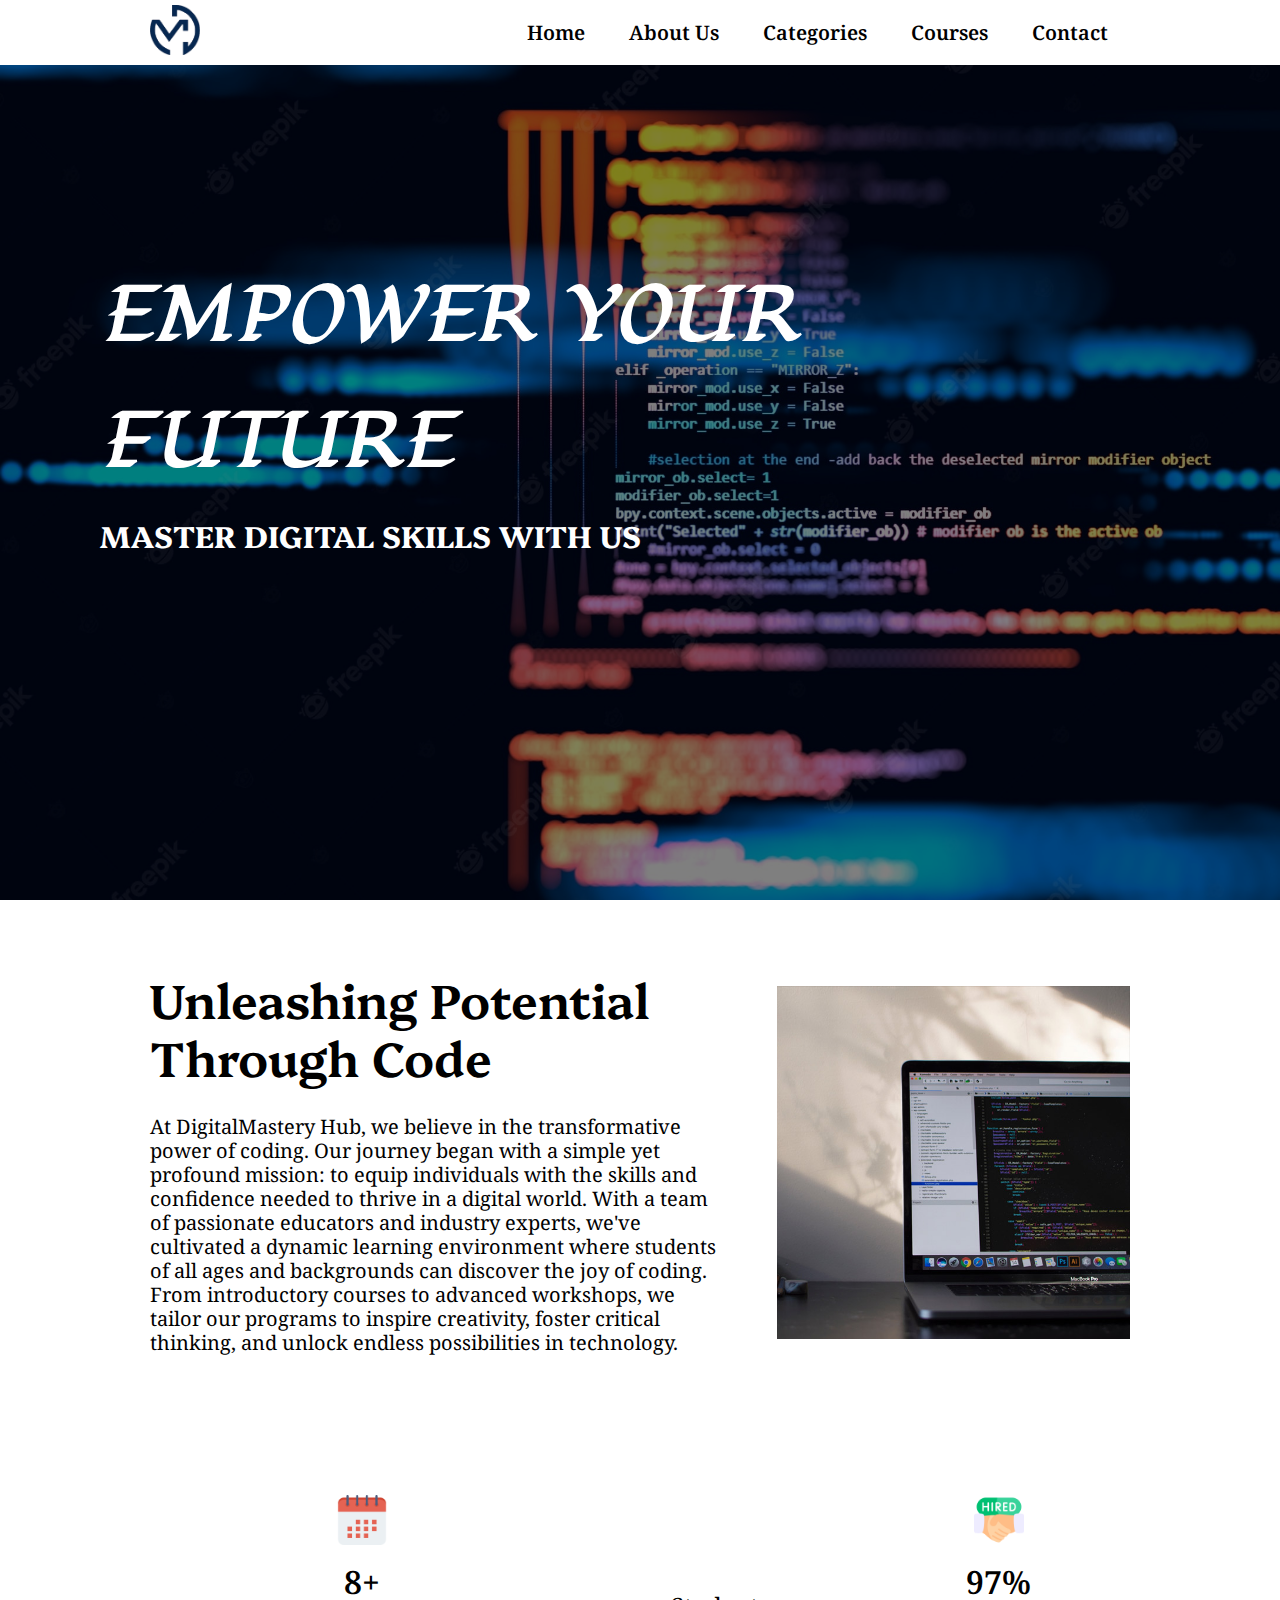
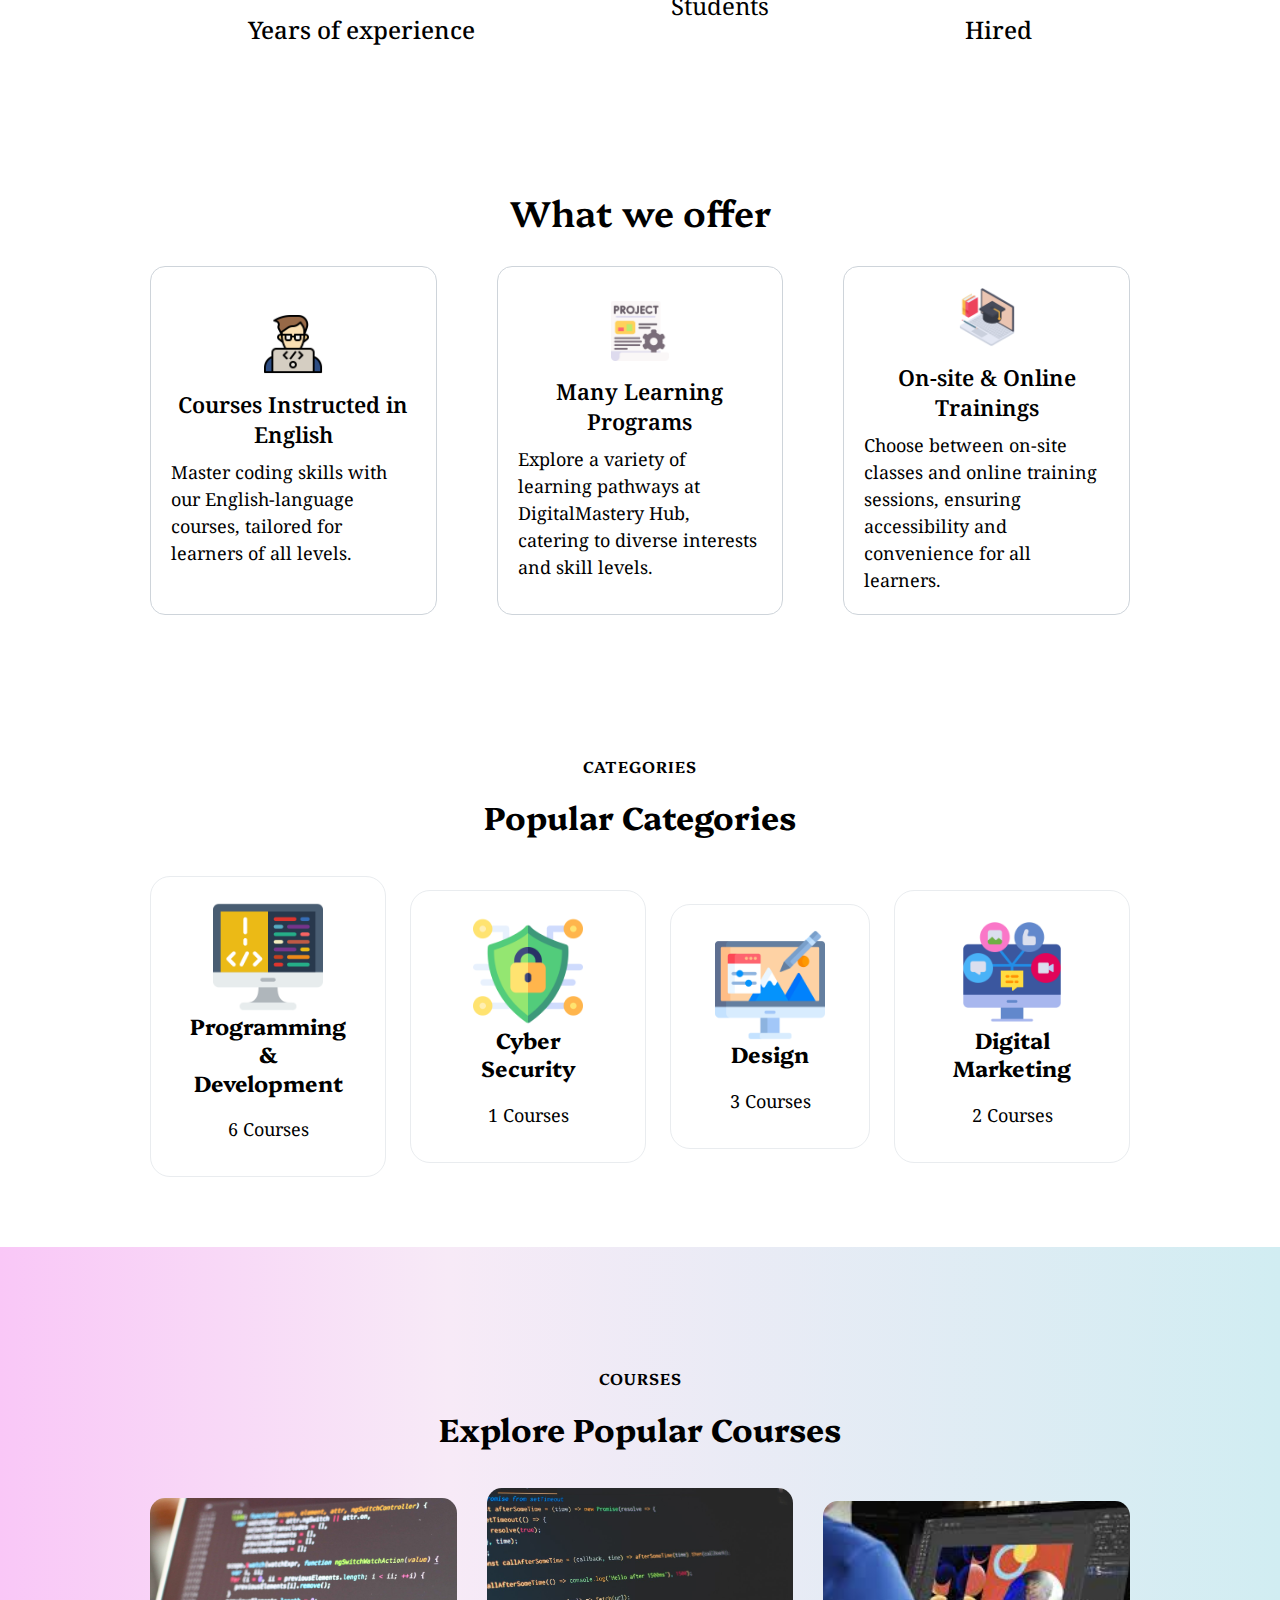
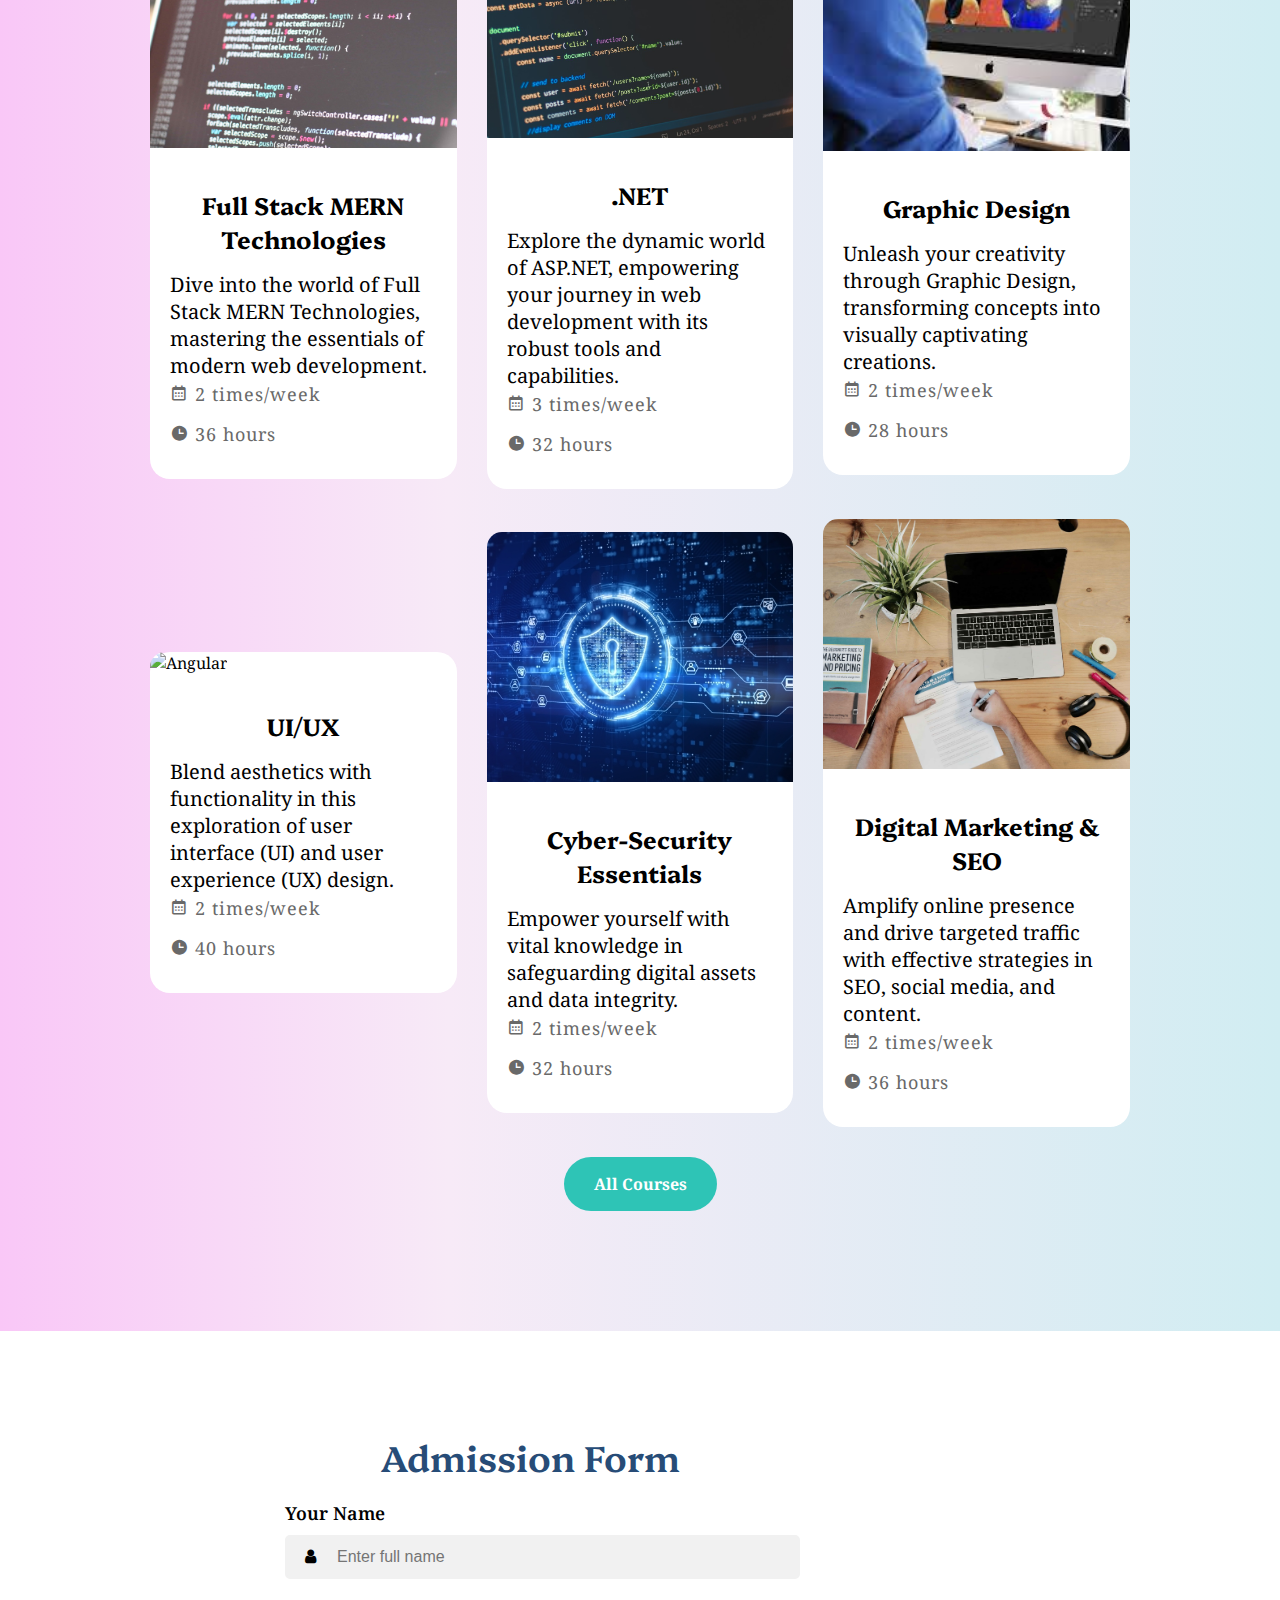
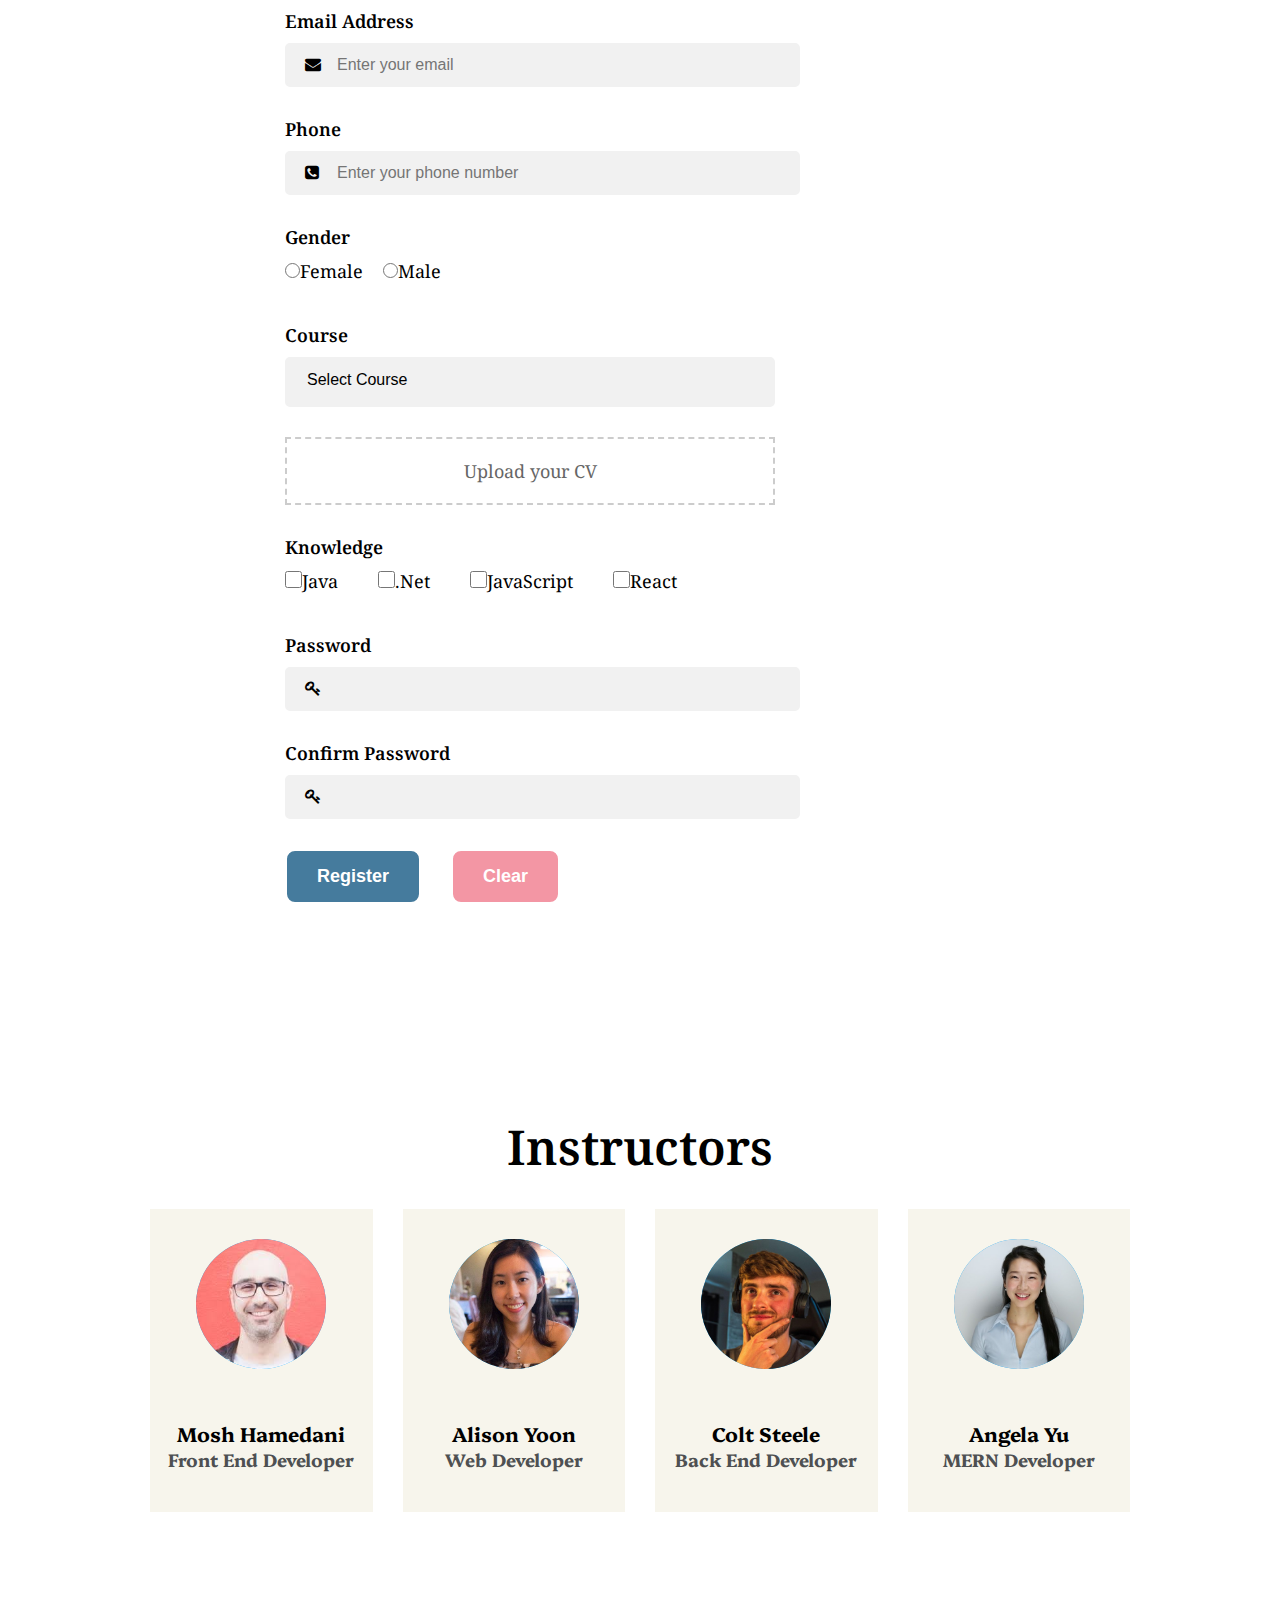
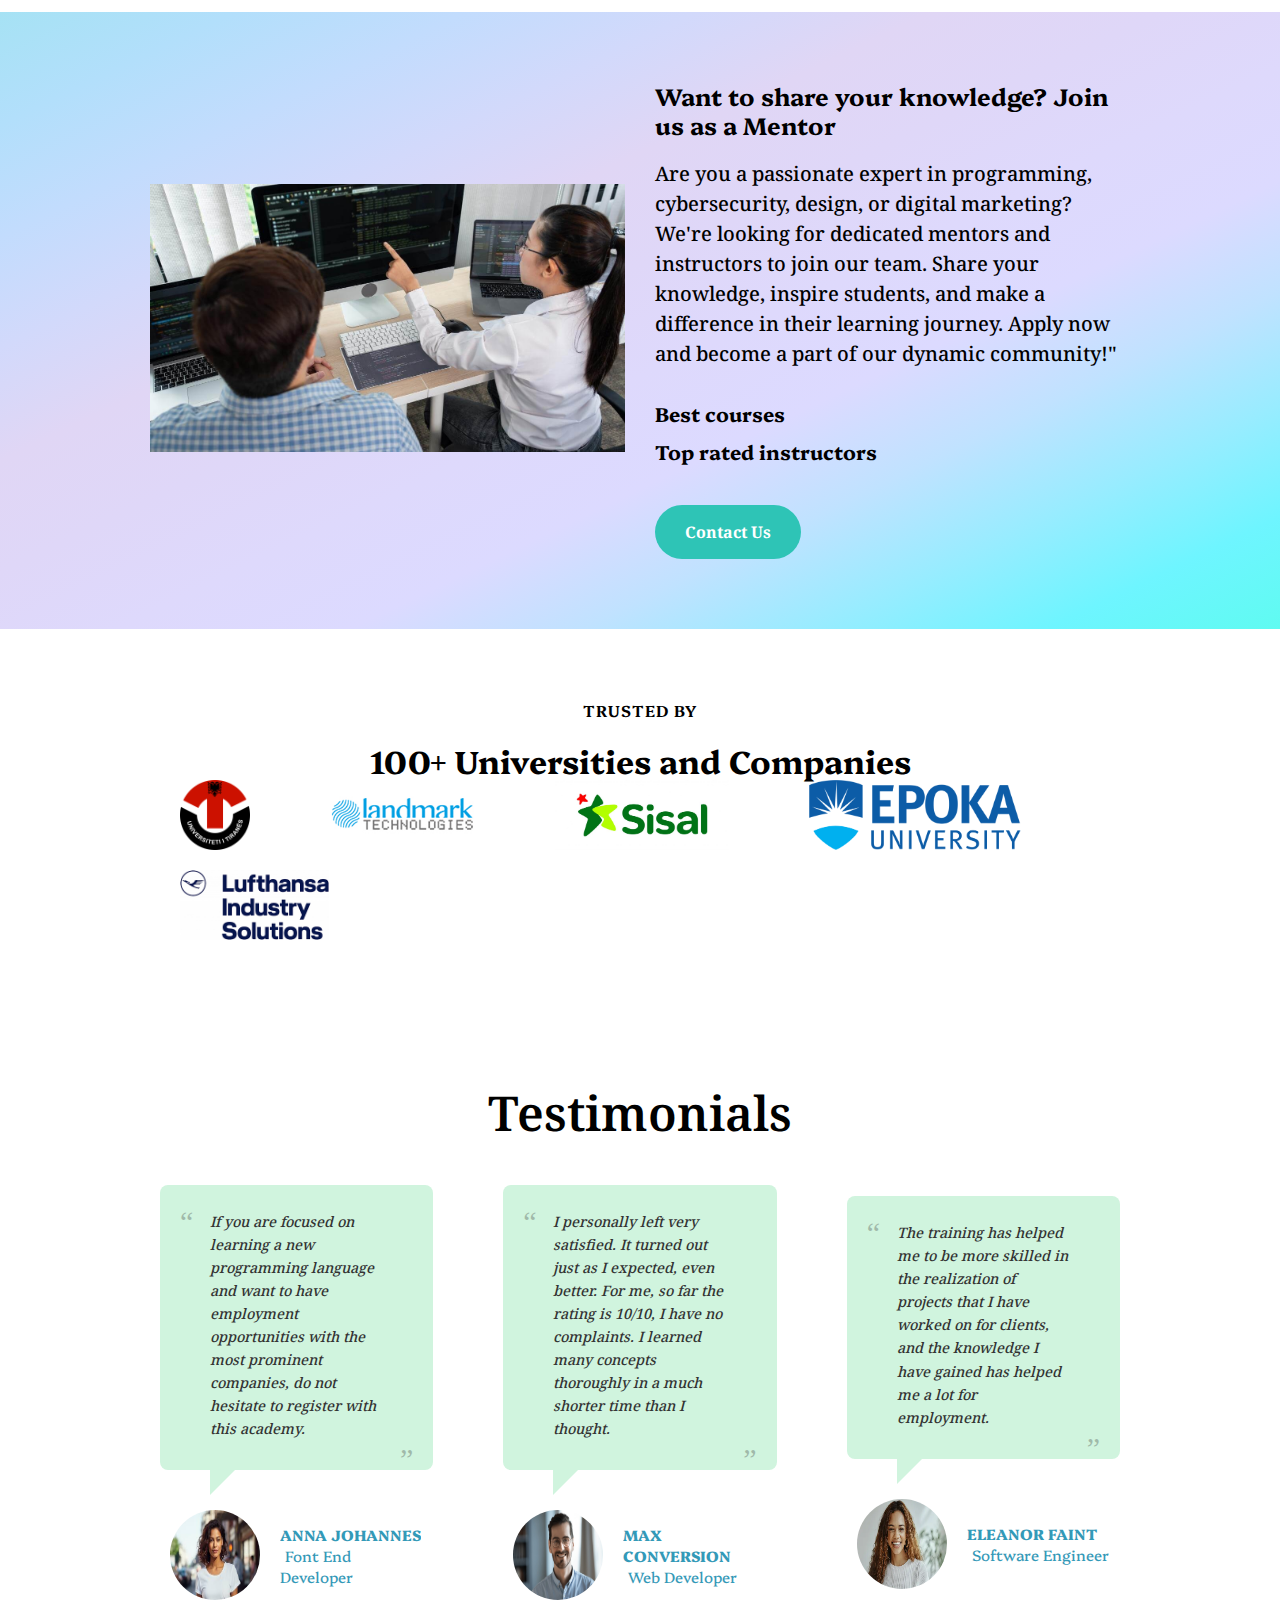
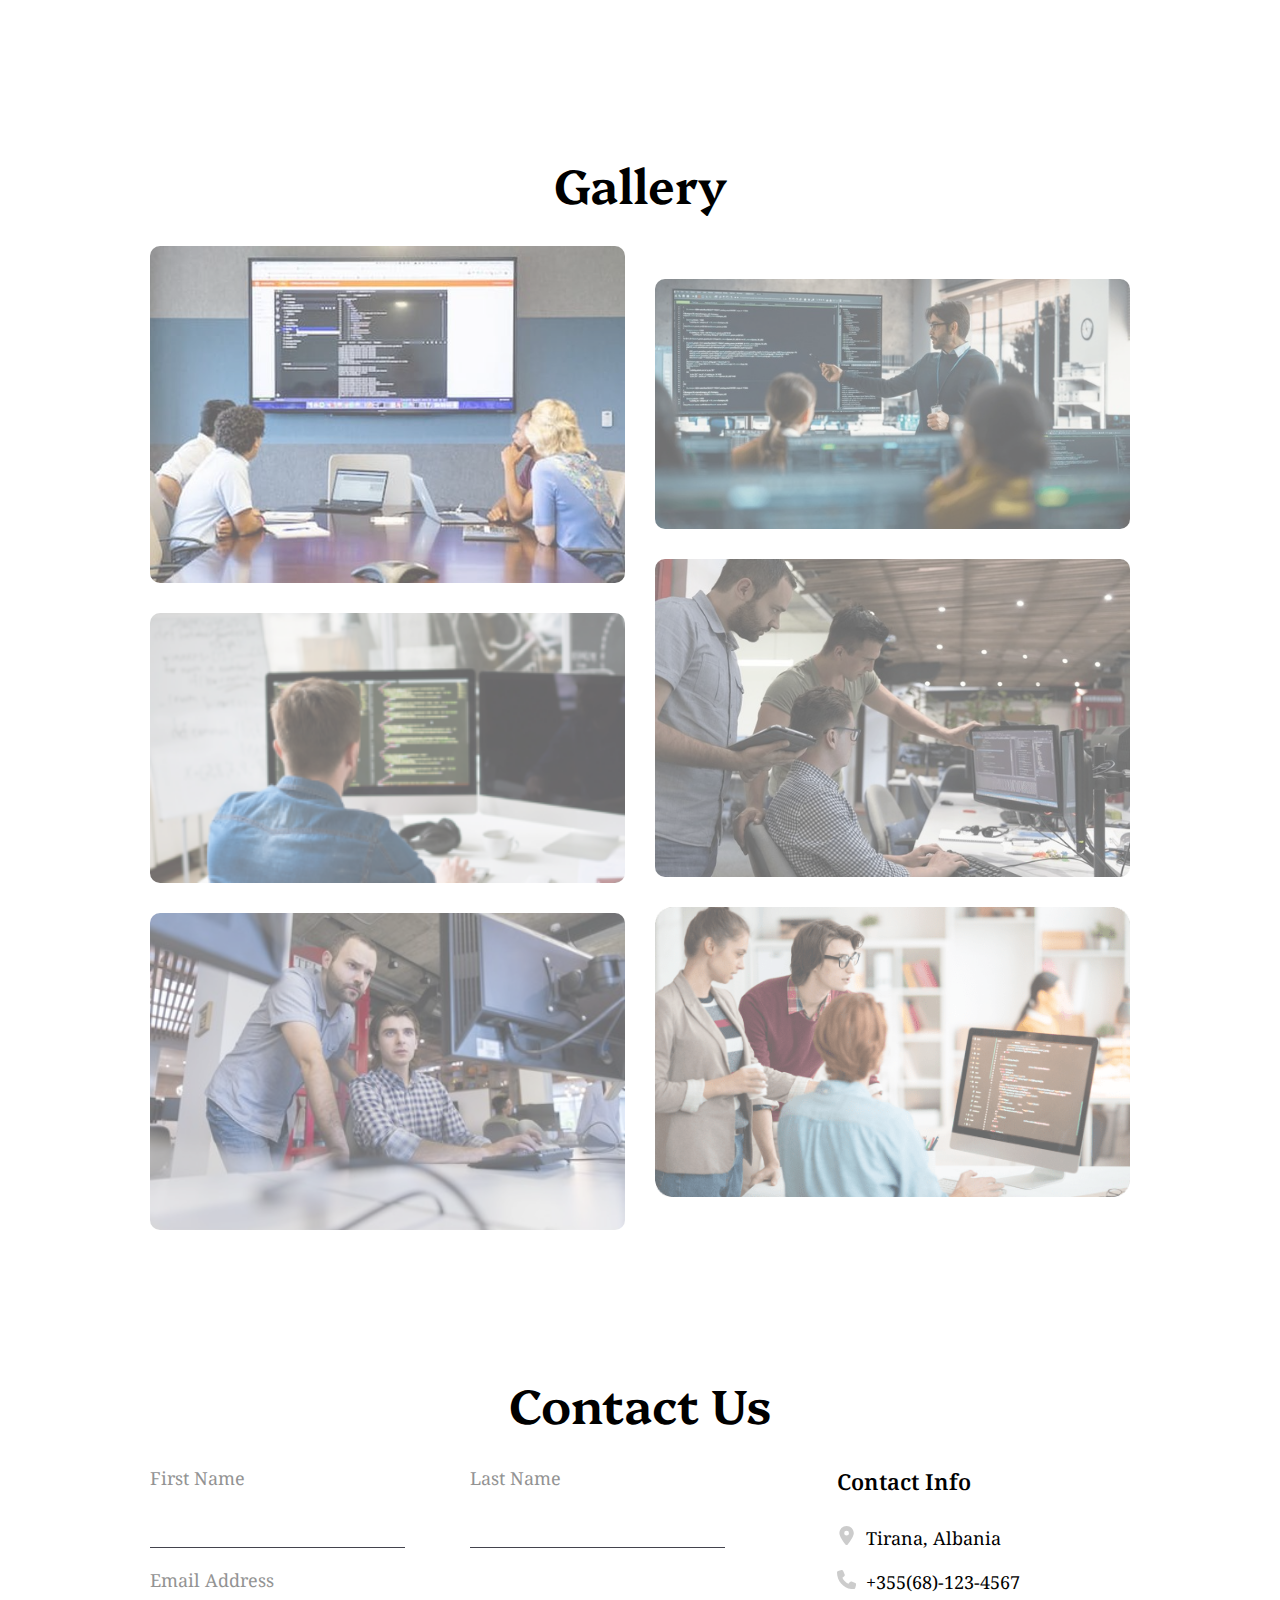
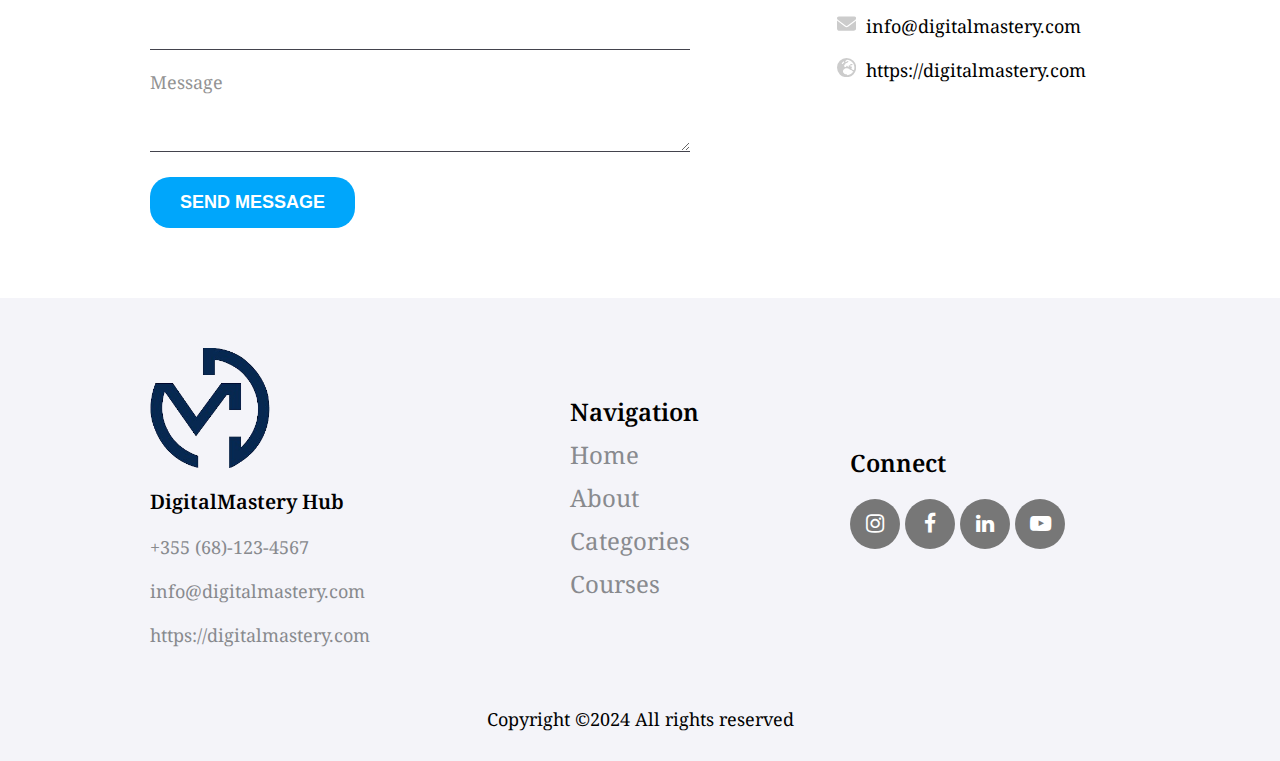
==== commit 3996f37a: "Additional changes" ====
--- a/index.html
+++ b/index.html
@@ -259,13 +259,13 @@
           <div class="course">
             <img src="../Assets/Images/Courses/course-4.png" alt="Angular" />
             <div class="course-description">
-              <h2>Angular Development</h2>
+              <h2>UI/UX</h2>
               <p>
-                Unlock the potential of Angular Development to craft dynamic and
-                interactive web applications efficiently.
+                Blend aesthetics with functionality in this exploration of user
+                interface (UI) and user experience (UX) design.
               </p>
               <div class="duration">
-                <p class="times"><i class="bx bx-calendar"></i> 3 times/week</p>
+                <p class="times"><i class="bx bx-calendar"></i> 2 times/week</p>
                 <p class="hours"><i class="bx bxs-time"></i> 40 hours</p>
               </div>
             </div>
@@ -301,7 +301,7 @@
                 effective strategies in SEO, social media, and content.
               </p>
               <div class="duration">
-                <p class="times"><i class="bx bx-calendar"></i> 3 times/week</p>
+                <p class="times"><i class="bx bx-calendar"></i> 2 times/week</p>
                 <p class="hours"><i class="bx bxs-time"></i> 36 hours</p>
               </div>
             </div>
--- a/CSS/style.css
+++ b/CSS/style.css
@@ -74,7 +74,6 @@
   padding: 10px 22px;
   transition: all 0.4s ease;
   box-sizing: border-box;
-  font-family: "Jacquard 24", system-ui;
 }
 
 .navbar a:visited {
@@ -137,7 +136,7 @@
 }
 
 .main-page-description h1 {
-  font-size: 80px;
+  font-size: 70px;
   margin-bottom: 5px;
   text-transform: uppercase;
   line-height: 1.8;
@@ -1239,6 +1238,14 @@
   font-weight: 500;
 }
 
+#error-fname,
+#error-lname,
+#error-email,
+#error-message {
+  color: red;
+  font-size: 14px;
+}
+
 .contact-info-title {
   font-size: 22px;
   font-weight: 600;
@@ -1274,7 +1281,7 @@
 .footer {
   box-sizing: border-box;
   padding: 0 150px;
-  background-color: #efefef;
+  background-color: #f4f4f9;
 }
 
 .footer-container {
--- a/CSS/mediaQueries.css
+++ b/CSS/mediaQueries.css
@@ -35,6 +35,9 @@
 @media screen and (max-width: 1200px) {
   header {
     padding: 0 130px;
+  }
+  .main-page-description h1 {
+    font-size: 65px;
   }
 
   .about-container,
@@ -64,10 +67,6 @@
 }
 
 @media screen and (max-width: 1080px) {
-  .main-page-description h1 {
-    font-size: 70px;
-  }
-
   .main-page-description h4 {
     font-size: 30px;
   }
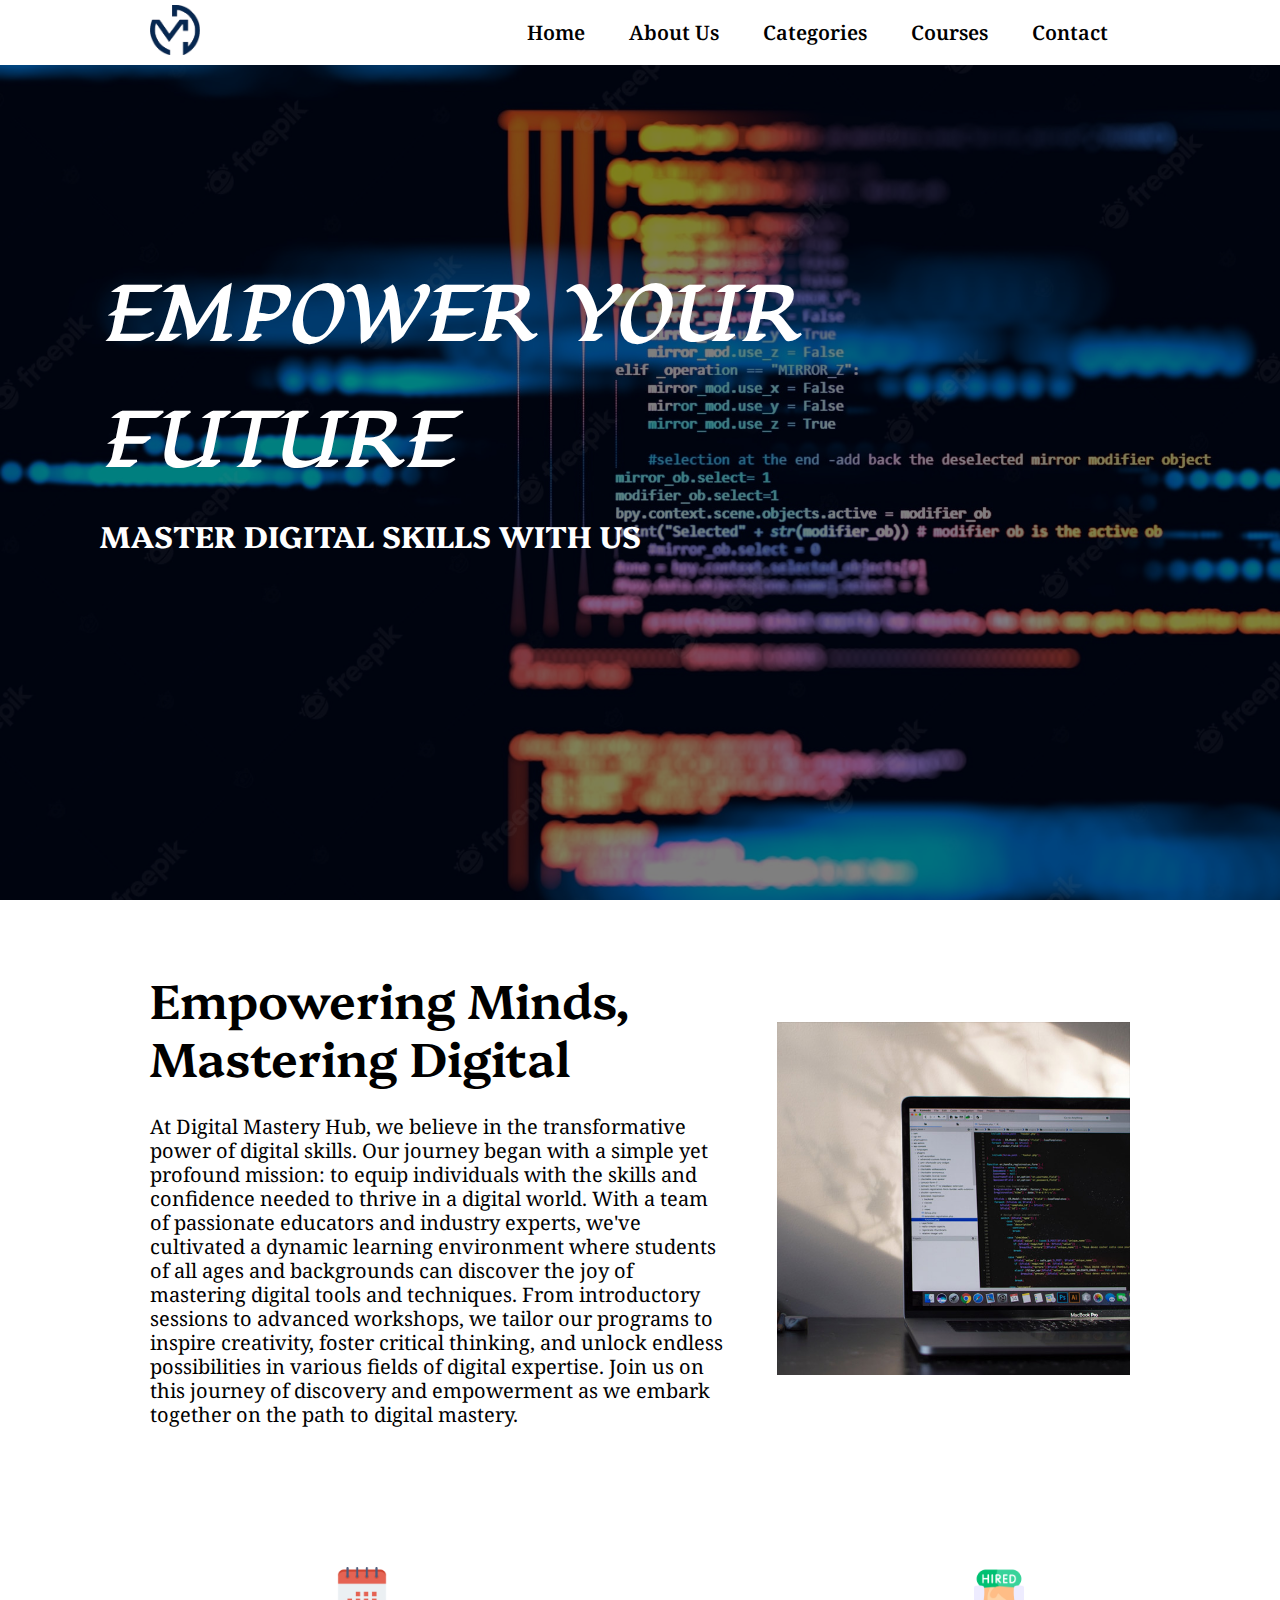
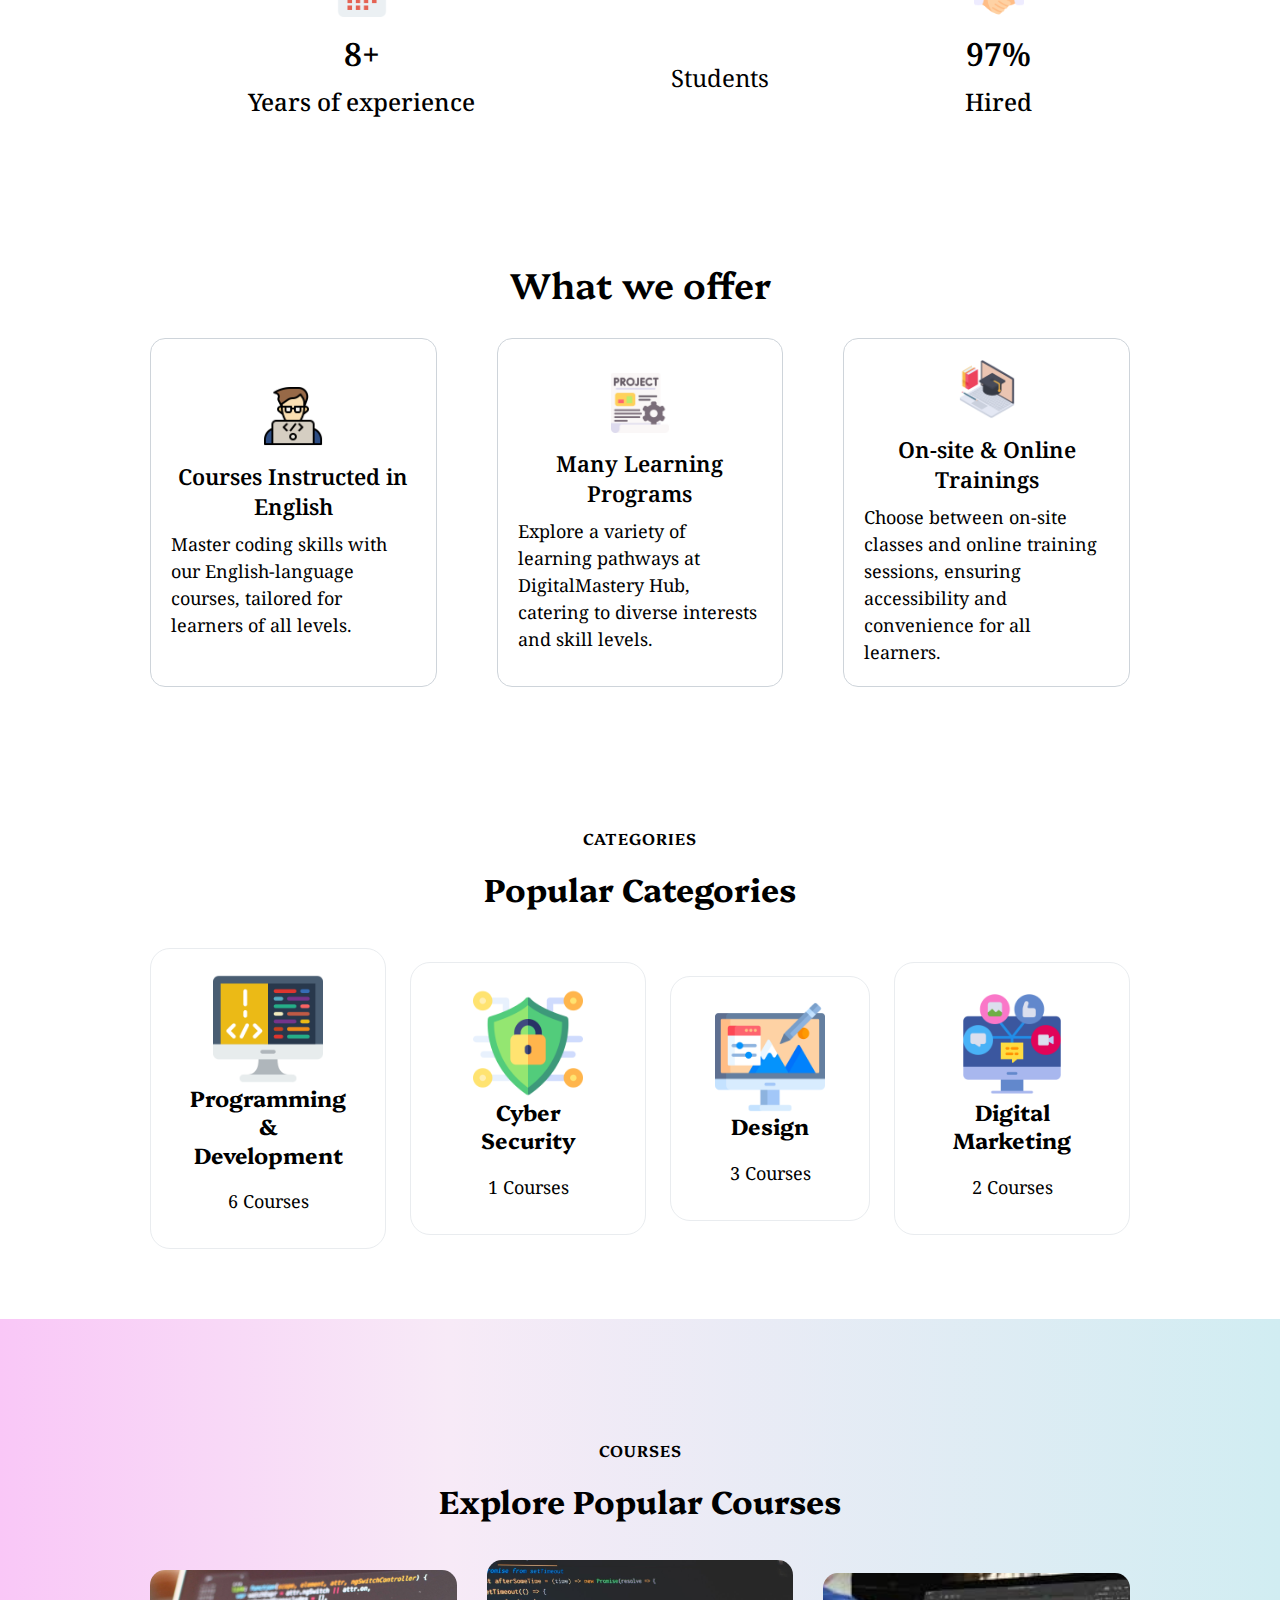
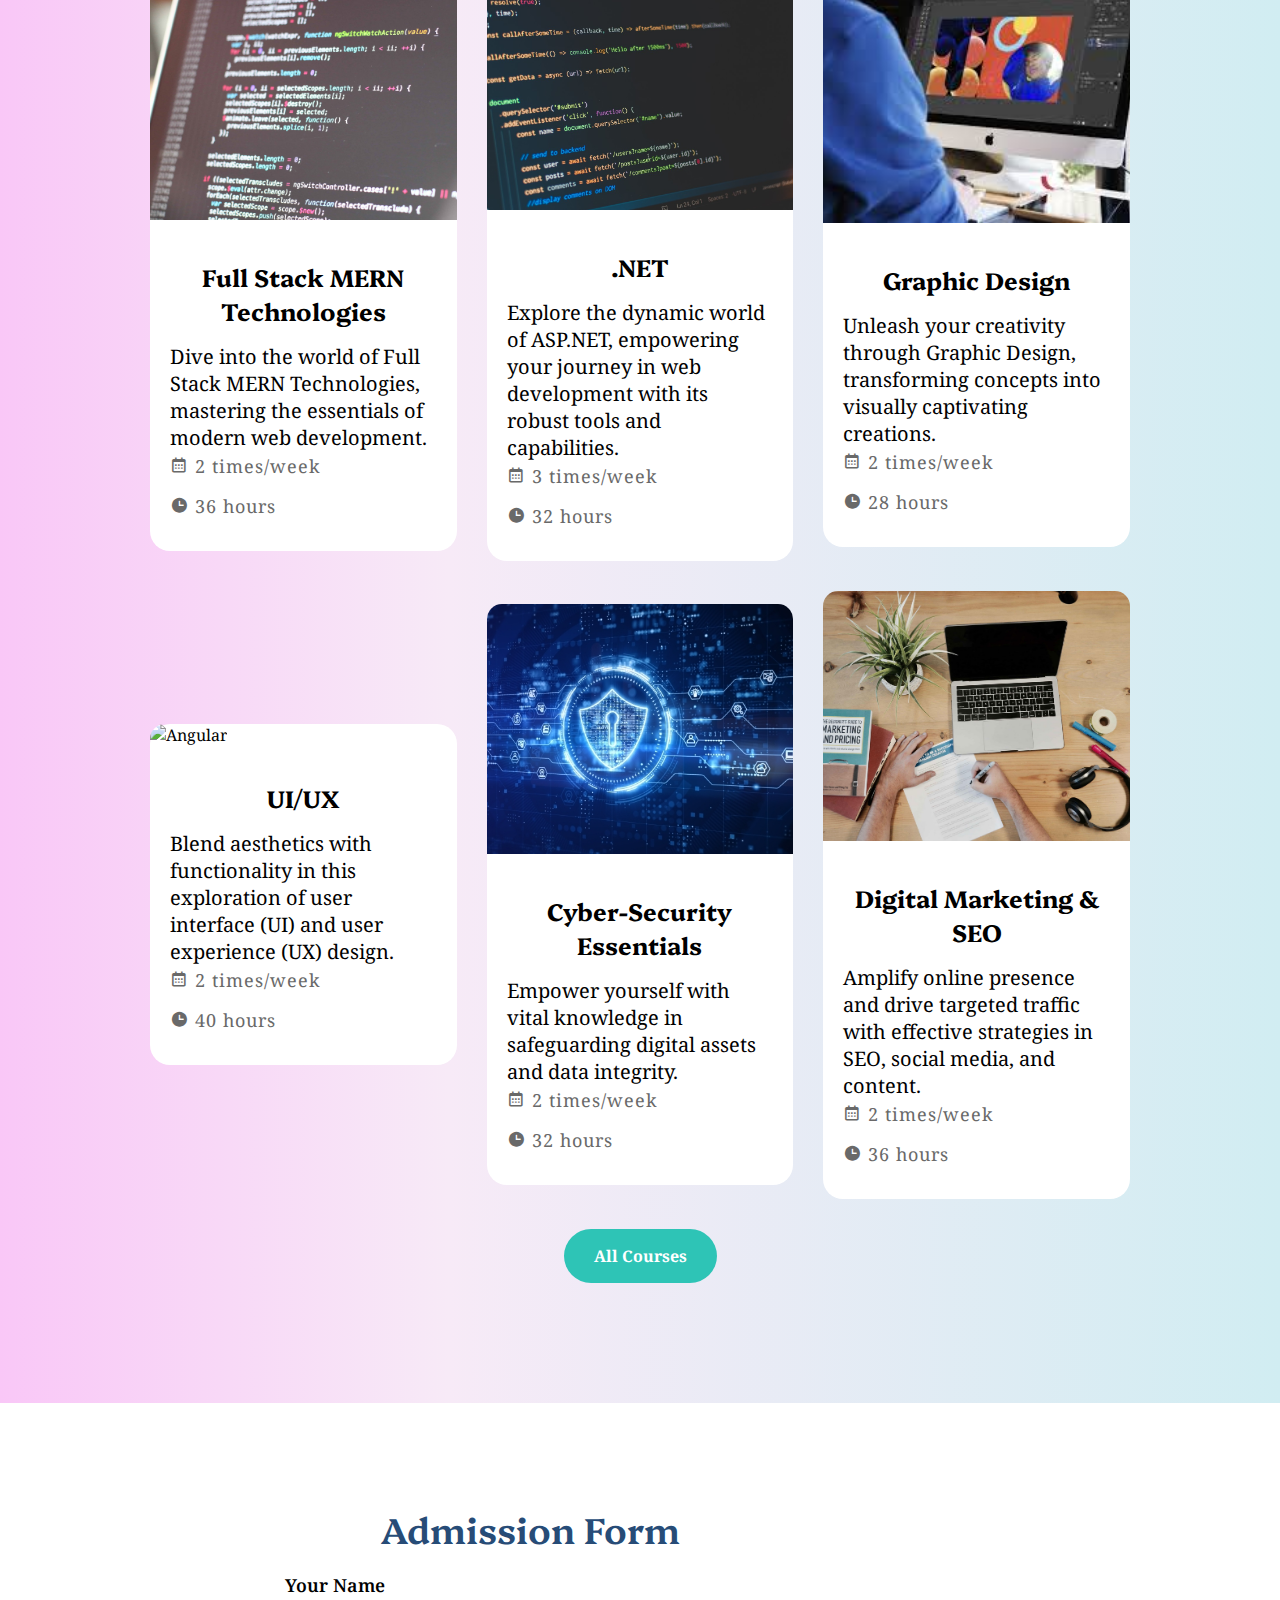
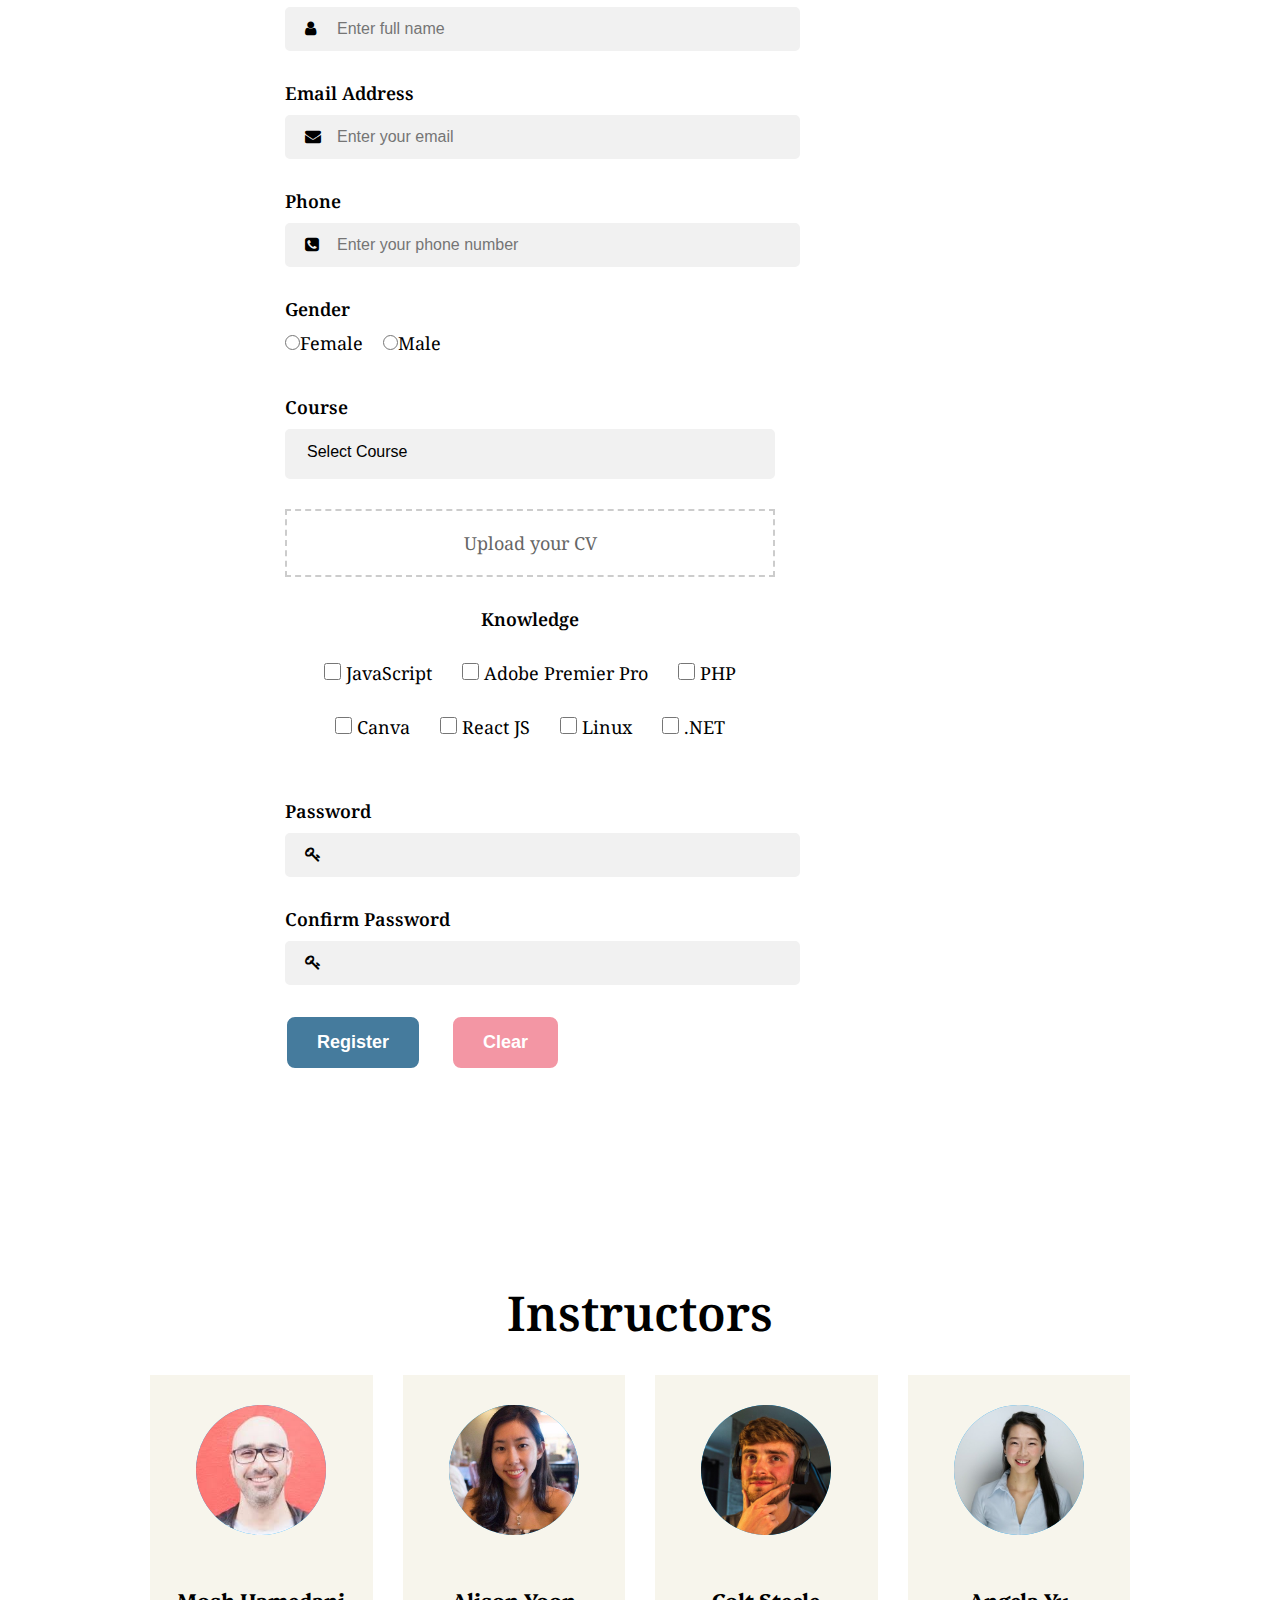
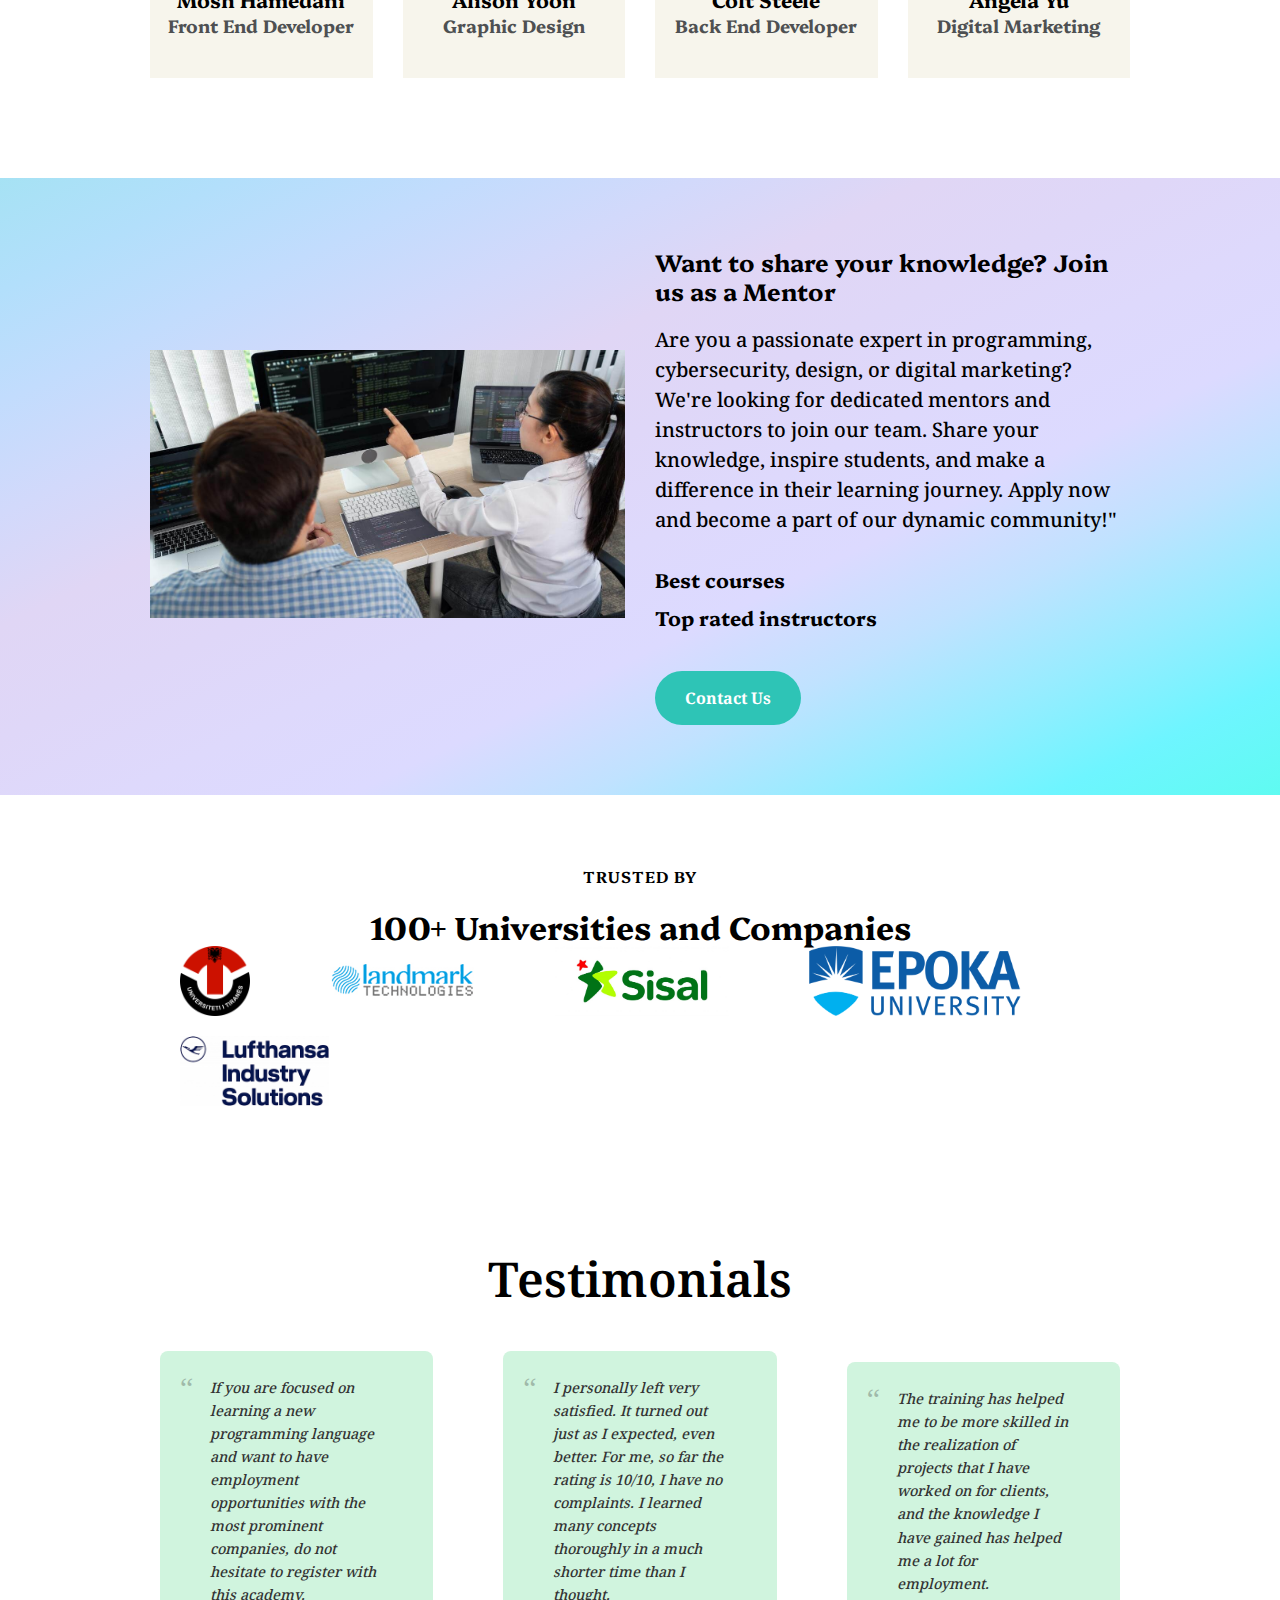
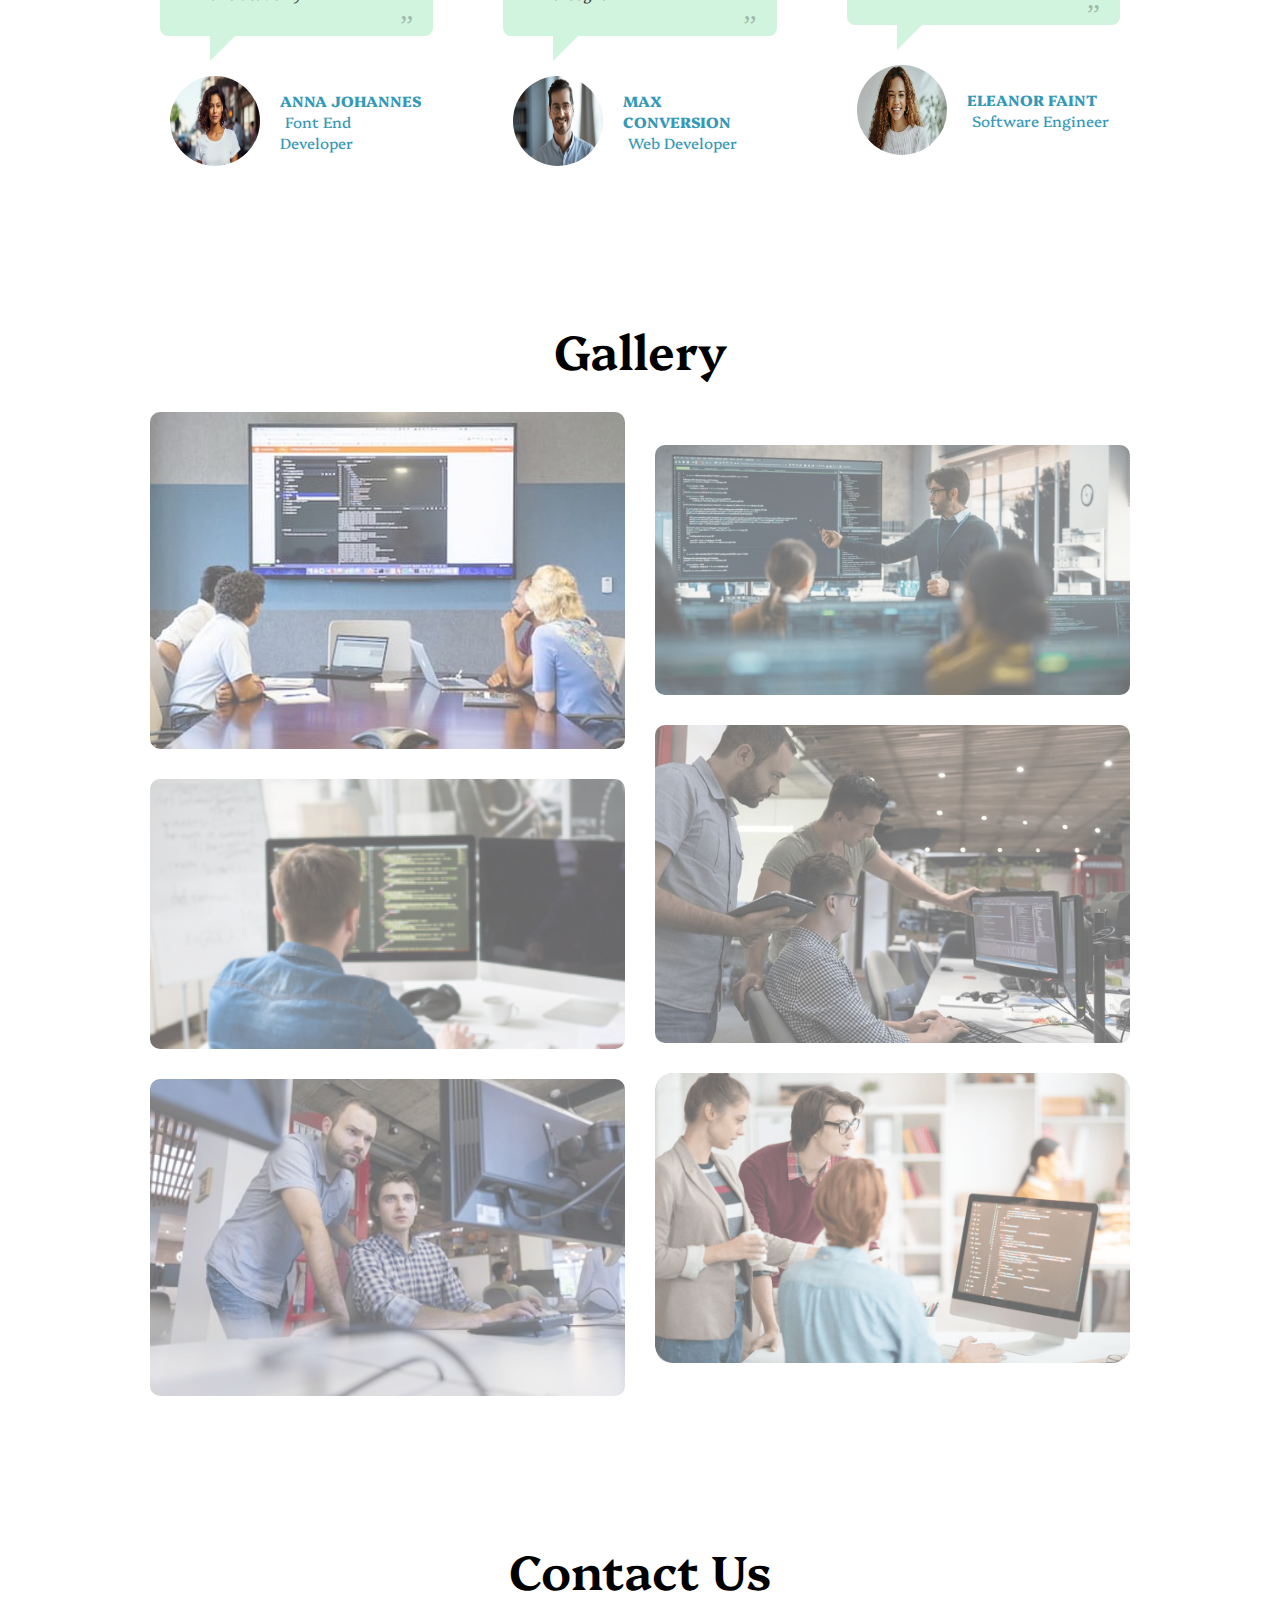
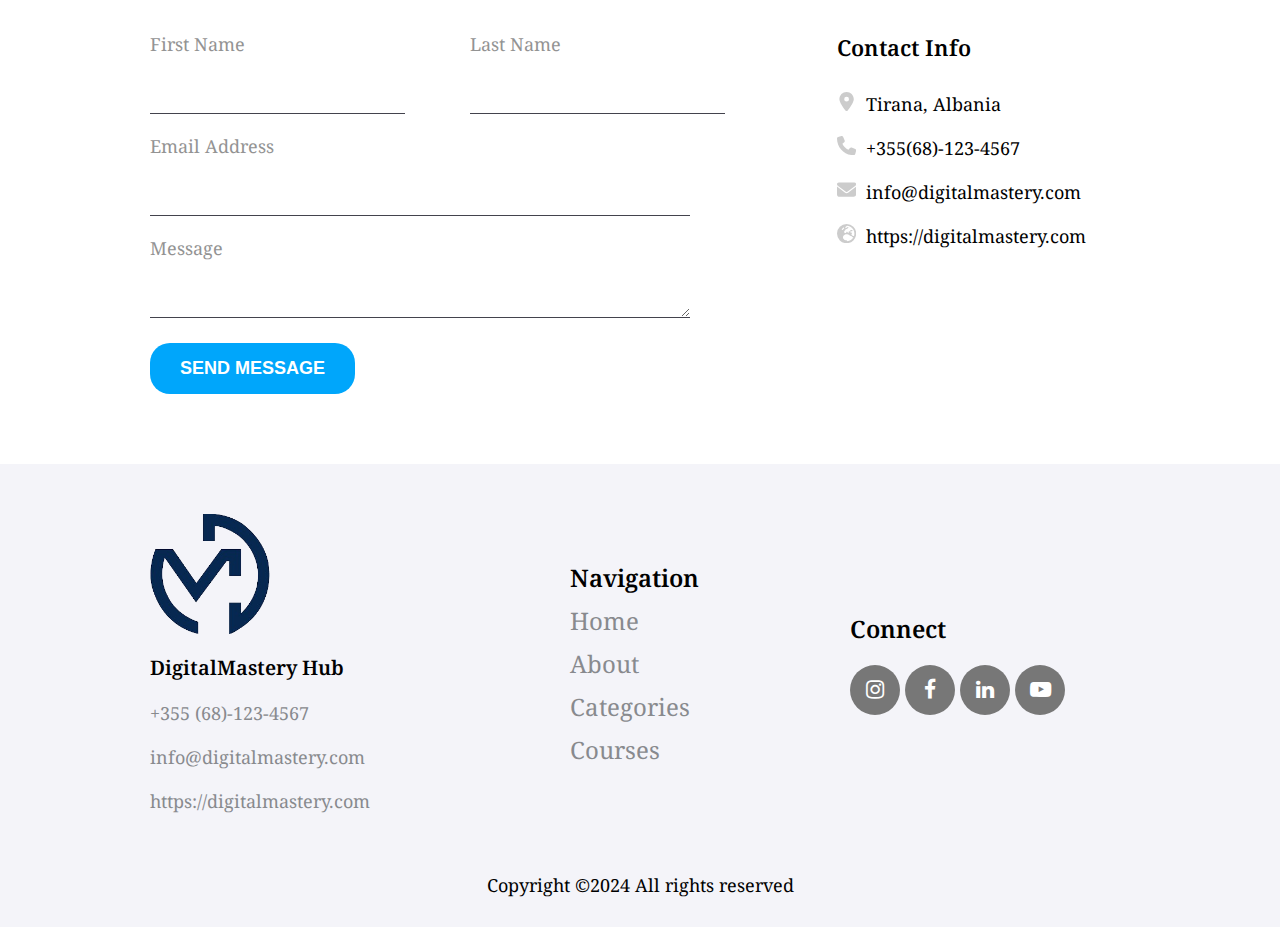
==== commit fee34be9: "Additional settings" ====
--- a/index.html
+++ b/index.html
@@ -65,19 +65,22 @@
       <div class="about-container">
         <div class="about-us-content">
           <div class="about-us-title">
-            <h2>Unleashing Potential Through Code</h2>
+            <h2>Empowering Minds, Mastering Digital</h2>
           </div>
           <div class="about-us-description">
             <p>
-              At DigitalMastery Hub, we believe in the transformative power of
-              coding. Our journey began with a simple yet profound mission: to
-              equip individuals with the skills and confidence needed to thrive
-              in a digital world. With a team of passionate educators and
-              industry experts, we've cultivated a dynamic learning environment
-              where students of all ages and backgrounds can discover the joy of
-              coding. From introductory courses to advanced workshops, we tailor
-              our programs to inspire creativity, foster critical thinking, and
-              unlock endless possibilities in technology.
+              At Digital Mastery Hub, we believe in the transformative power of
+              digital skills. Our journey began with a simple yet profound
+              mission: to equip individuals with the skills and confidence
+              needed to thrive in a digital world. With a team of passionate
+              educators and industry experts, we've cultivated a dynamic
+              learning environment where students of all ages and backgrounds
+              can discover the joy of mastering digital tools and techniques.
+              From introductory sessions to advanced workshops, we tailor our
+              programs to inspire creativity, foster critical thinking, and
+              unlock endless possibilities in various fields of digital
+              expertise. Join us on this journey of discovery and empowerment as
+              we embark together on the path to digital mastery.
             </p>
           </div>
         </div>
@@ -421,41 +424,47 @@
             <span id="file-error"></span>
           </div>
 
-          <div class="input">
+          <div class="input knowledge">
             <p class="knowledge-title">Knowledge</p>
             <div class="input-item coding">
-              <label for="java"
-                ><input
-                  type="checkbox"
-                  name="java"
-                  id="java"
-                  tabindex="8"
-                />Java</label
-              >
-              <label for="net"
-                ><input
-                  type="checkbox"
-                  name="net"
-                  id="net"
-                  tabindex="9"
-                />.Net</label
-              >
               <label for="javascript"
                 ><input
                   type="checkbox"
                   name="javascript"
                   id="javascript"
-                  tabindex="10"
-                />JavaScript
-              </label>
-
-              <label for="react"
+                  tabindex="8"
+                />
+                JavaScript</label
+              >
+              <label for="premier"
                 ><input
                   type="checkbox"
-                  name="react"
-                  id="react"
-                  tabindex="11"
-                />React</label
+                  name="premier"
+                  id="premier"
+                  tabindex="9"
+                />
+                Adobe Premier Pro</label
+              >
+              <label for="php"
+                ><input type="checkbox" name="php" id="linu" tabindex="10" />
+                PHP
+              </label>
+
+              <label for="canva"
+                ><input type="checkbox" name="canva" id="canva" tabindex="11" />
+                Canva</label
+              >
+              <label for="react"
+                ><input type="checkbox" name="react" id="react" tabindex="11" />
+                React JS</label
+              >
+              <label for="linux"
+                ><input type="checkbox" name="linux" id="linux" tabindex="11" />
+                Linux</label
+              >
+              <label for="net"
+                ><input type="checkbox" name="net" id="net" tabindex="11" />
+                .NET</label
               >
             </div>
             <span id="knowledge-error"></span>
@@ -560,7 +569,7 @@
             </div>
             <div class="team-content">
               <h3 class="name">Alison Yoon</h3>
-              <h4 class="title">Web Developer</h4>
+              <h4 class="title">Graphic Design</h4>
             </div>
             <ul class="social">
               <li>
@@ -640,7 +649,7 @@
             </div>
             <div class="team-content">
               <h3 class="name">Angela Yu</h3>
-              <h4 class="title">MERN Developer</h4>
+              <h4 class="title">Digital Marketing</h4>
             </div>
             <ul class="social">
               <li>
@@ -838,7 +847,12 @@
 
           <div class="mail">
             <label for="email">Email Address</label><br />
-            <input type="email" name="email" id="email" class="form-input" />
+            <input
+              type="email"
+              name="email"
+              id="email"
+              class="form-input"
+            /><br />
             <span id="error-email"></span>
           </div>
 
@@ -849,7 +863,8 @@
               id="message"
               rows="7"
               class="form-input"
-            ></textarea>
+            ></textarea
+            ><br />
             <span id="error-message"></span>
           </div>
 
--- a/CSS/style.css
+++ b/CSS/style.css
@@ -578,6 +578,14 @@
   margin: 0;
 }
 
+.knowledge {
+  display: flex;
+  justify-content: center;
+  align-items: center;
+  flex-wrap: wrap;
+  gap: 30px;
+}
+
 .input .knowledge-title {
   font-size: 18px;
 
@@ -644,9 +652,10 @@
 
 .input .coding {
   display: flex;
-  justify-content: flex-start;
-  align-items: center;
-  gap: 40px;
+  justify-content: center;
+  align-items: center;
+  flex-wrap: wrap;
+  gap: 30px;
 }
 
 .input .coding label {
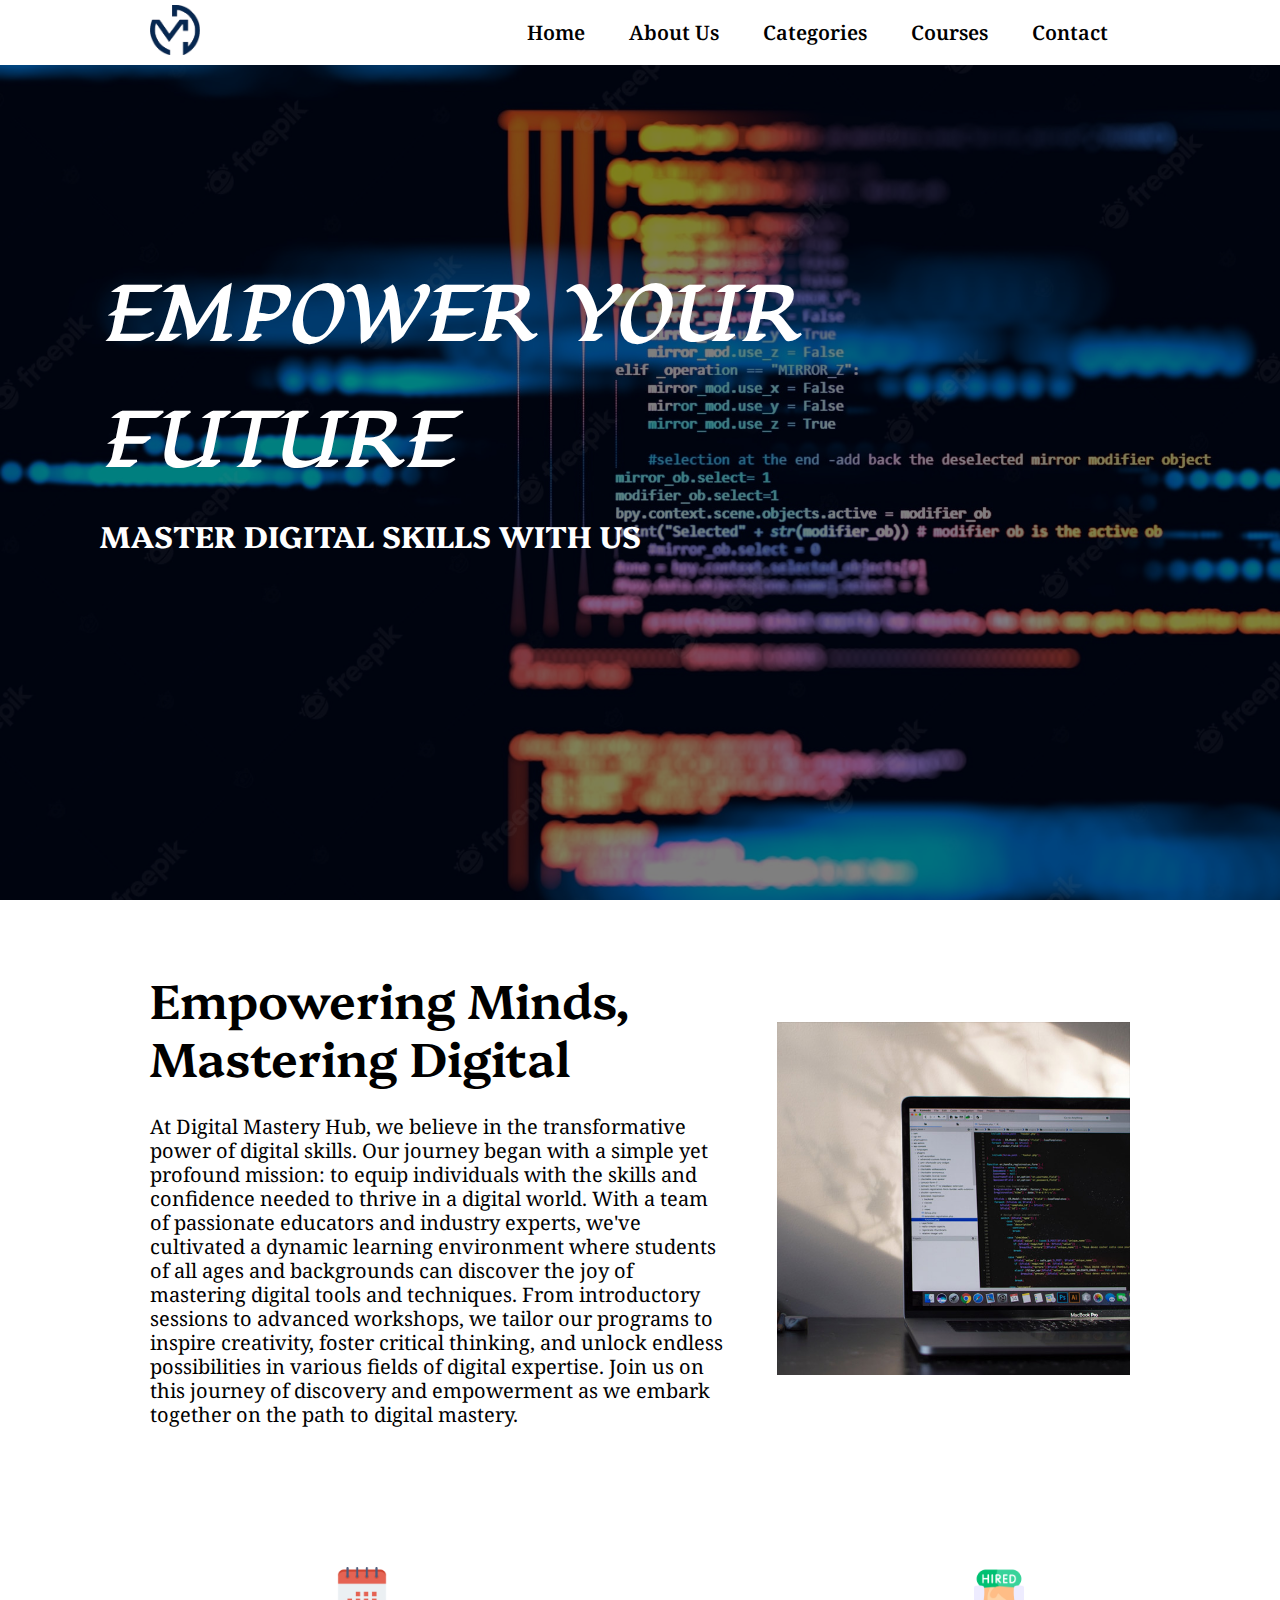
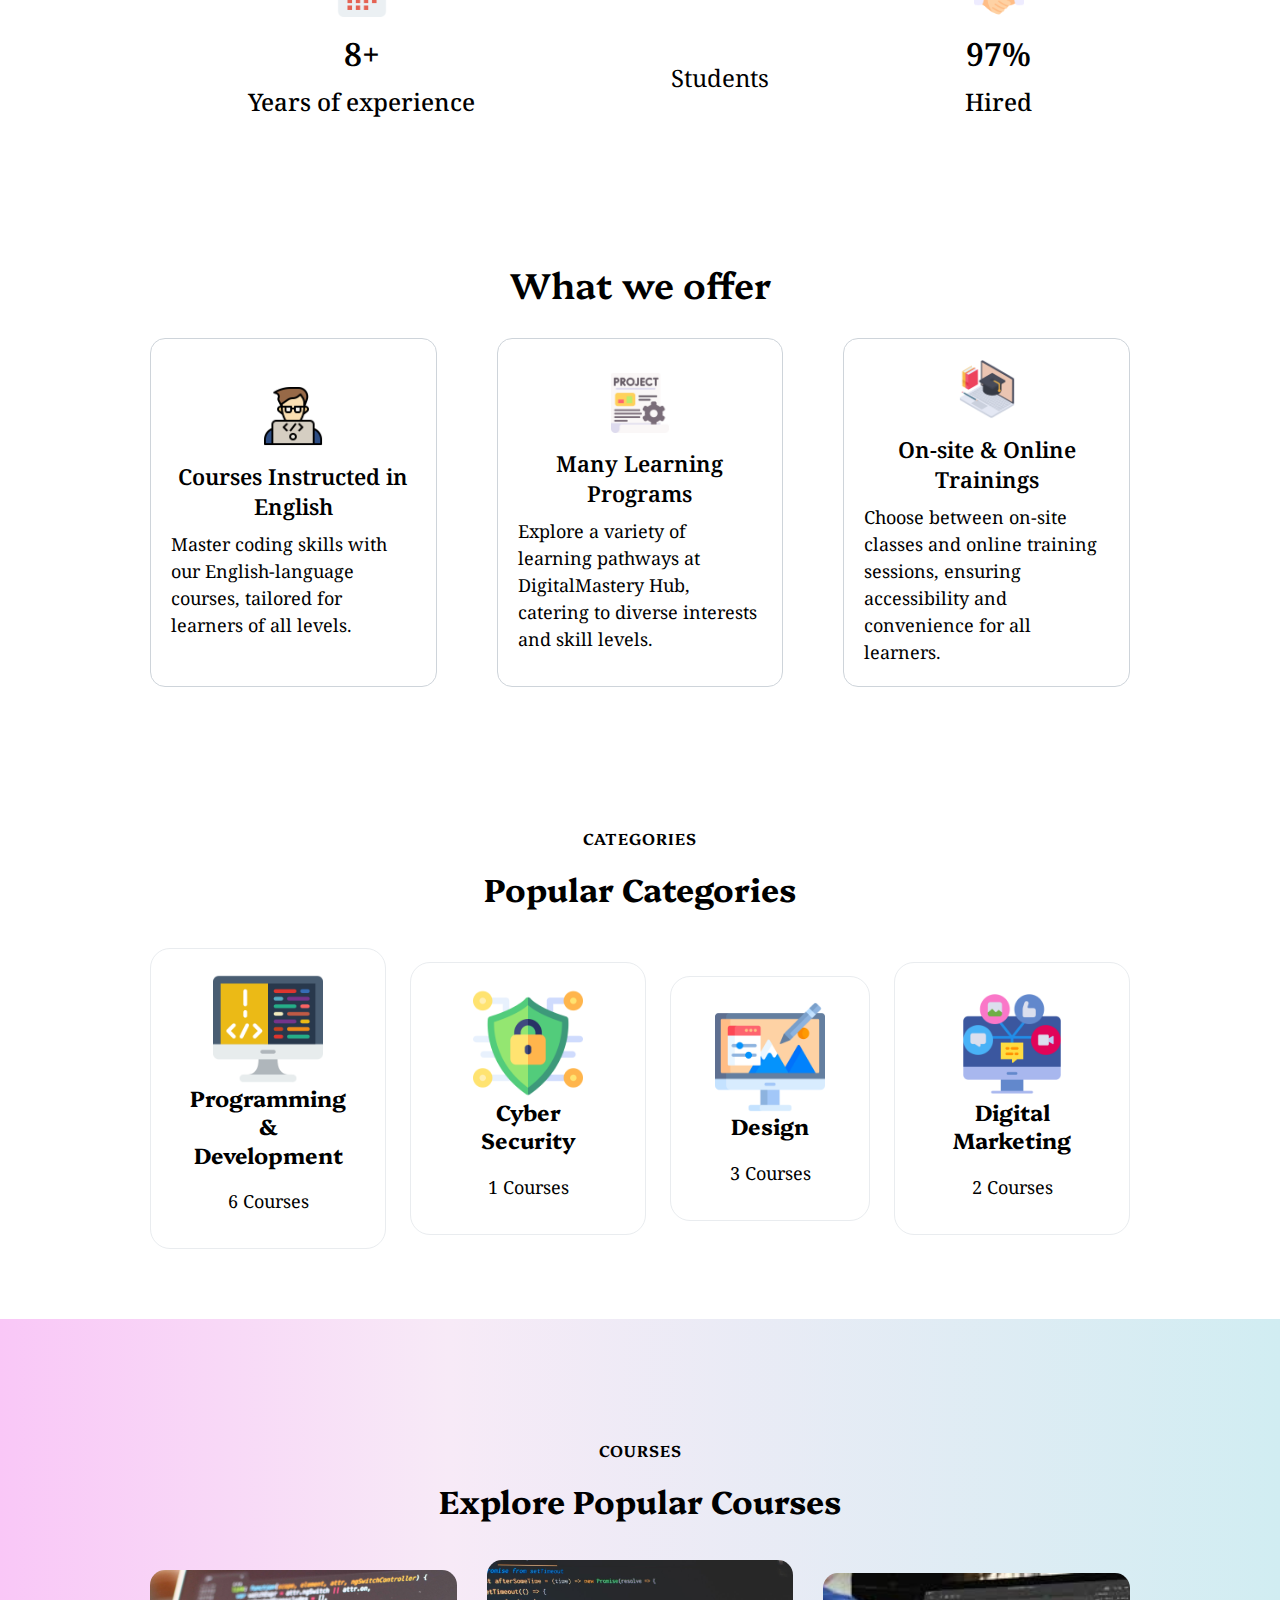
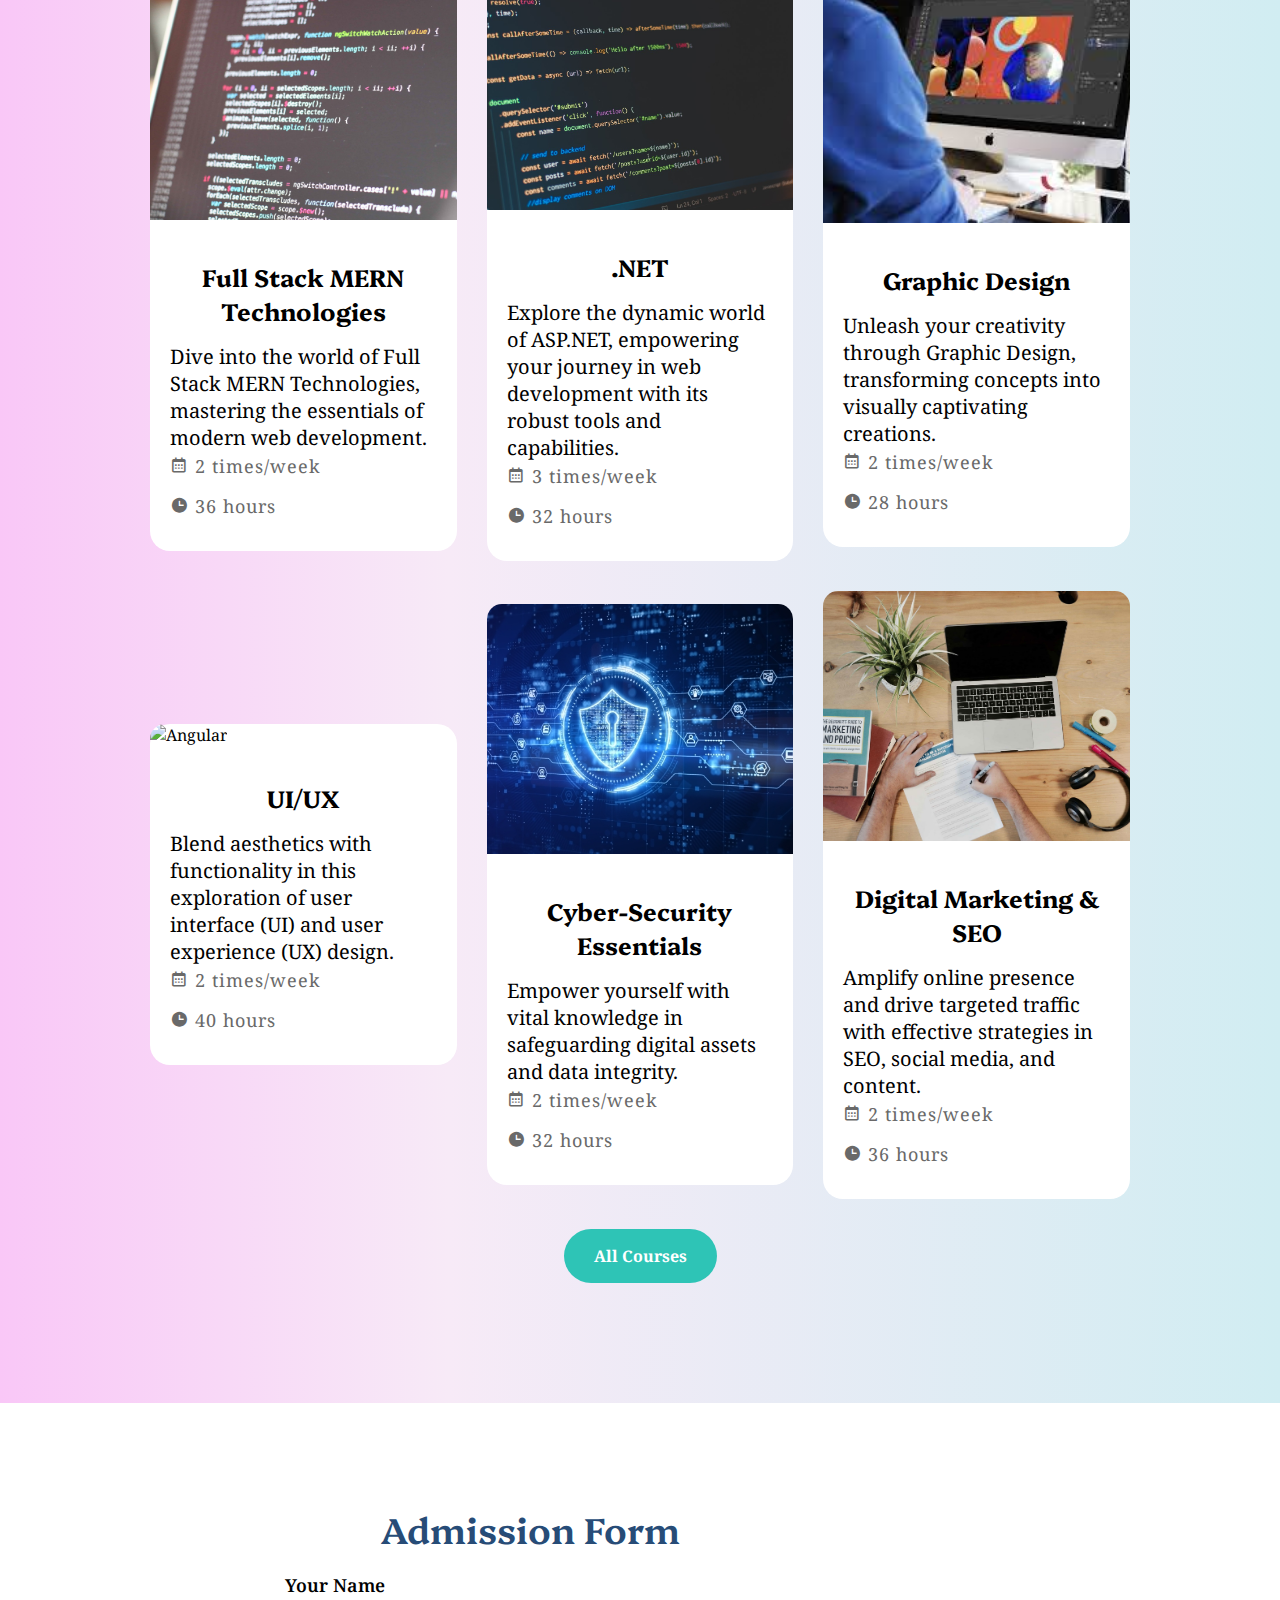
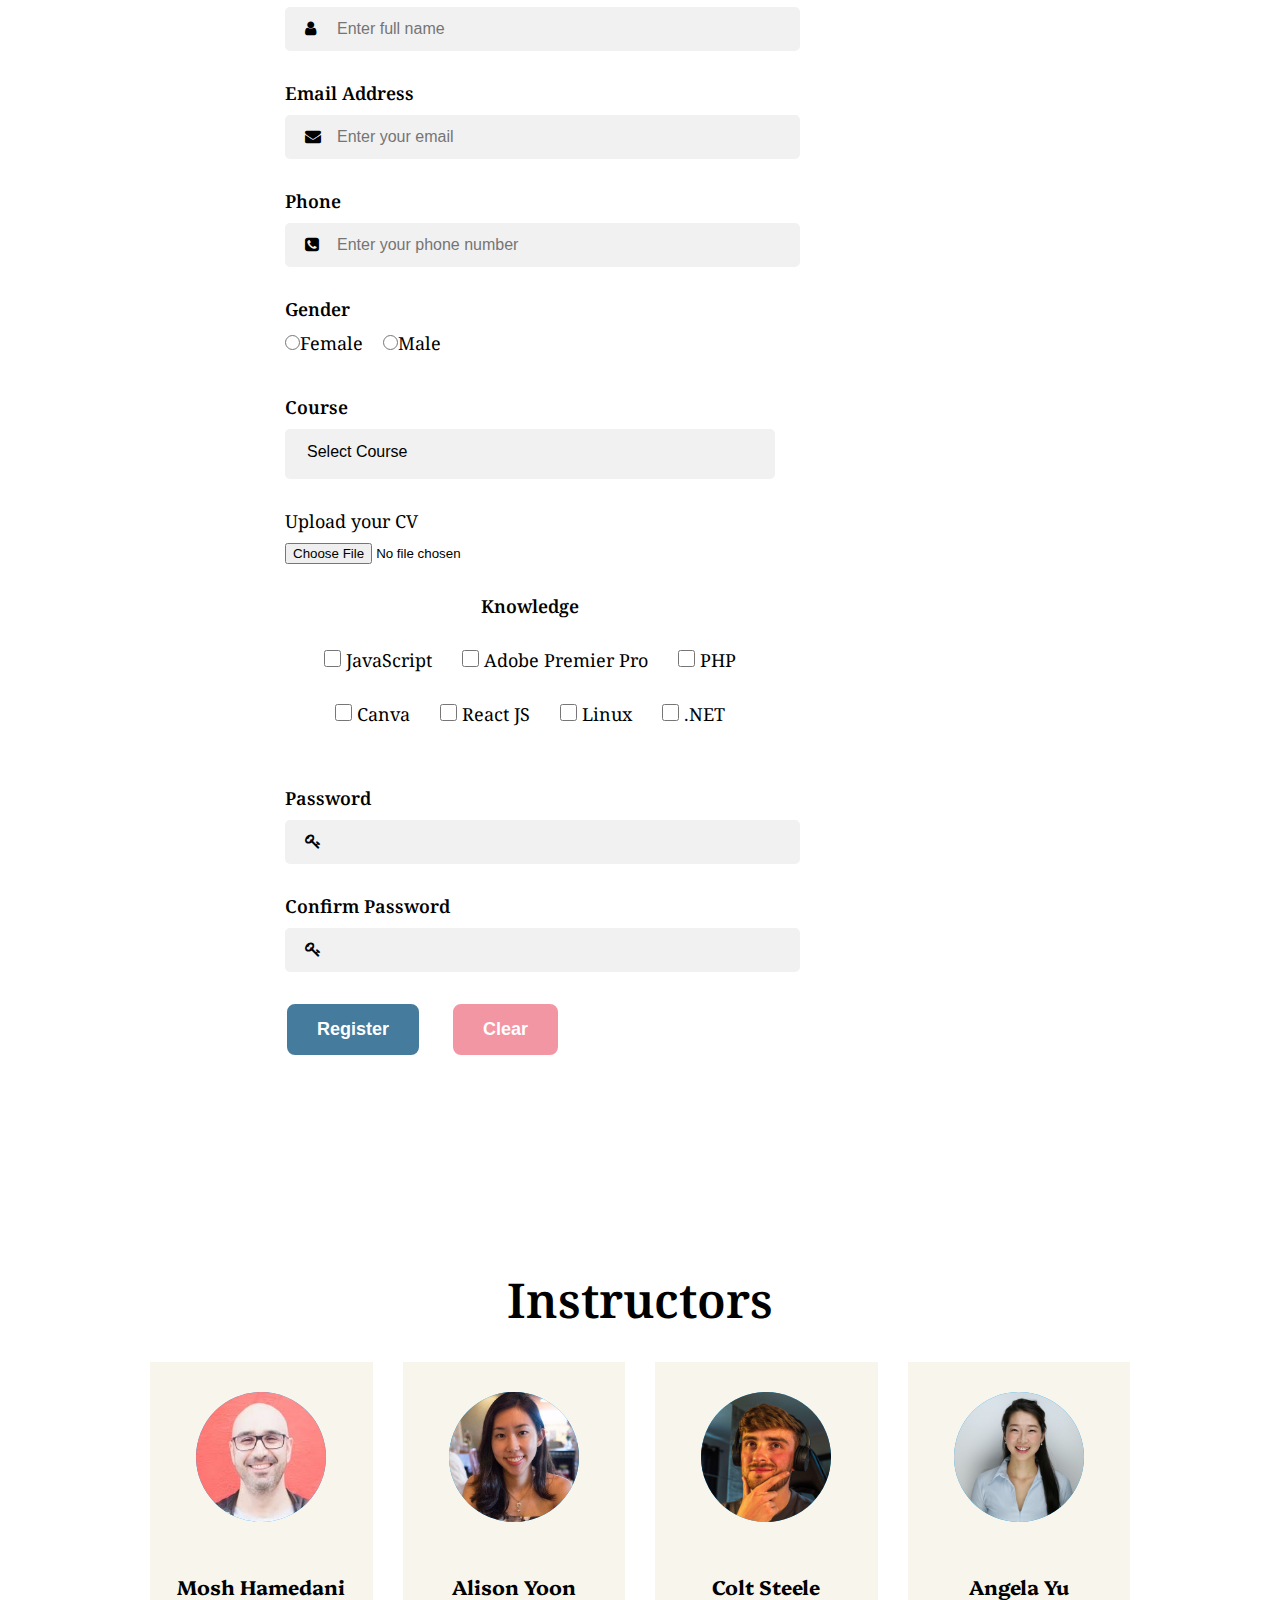
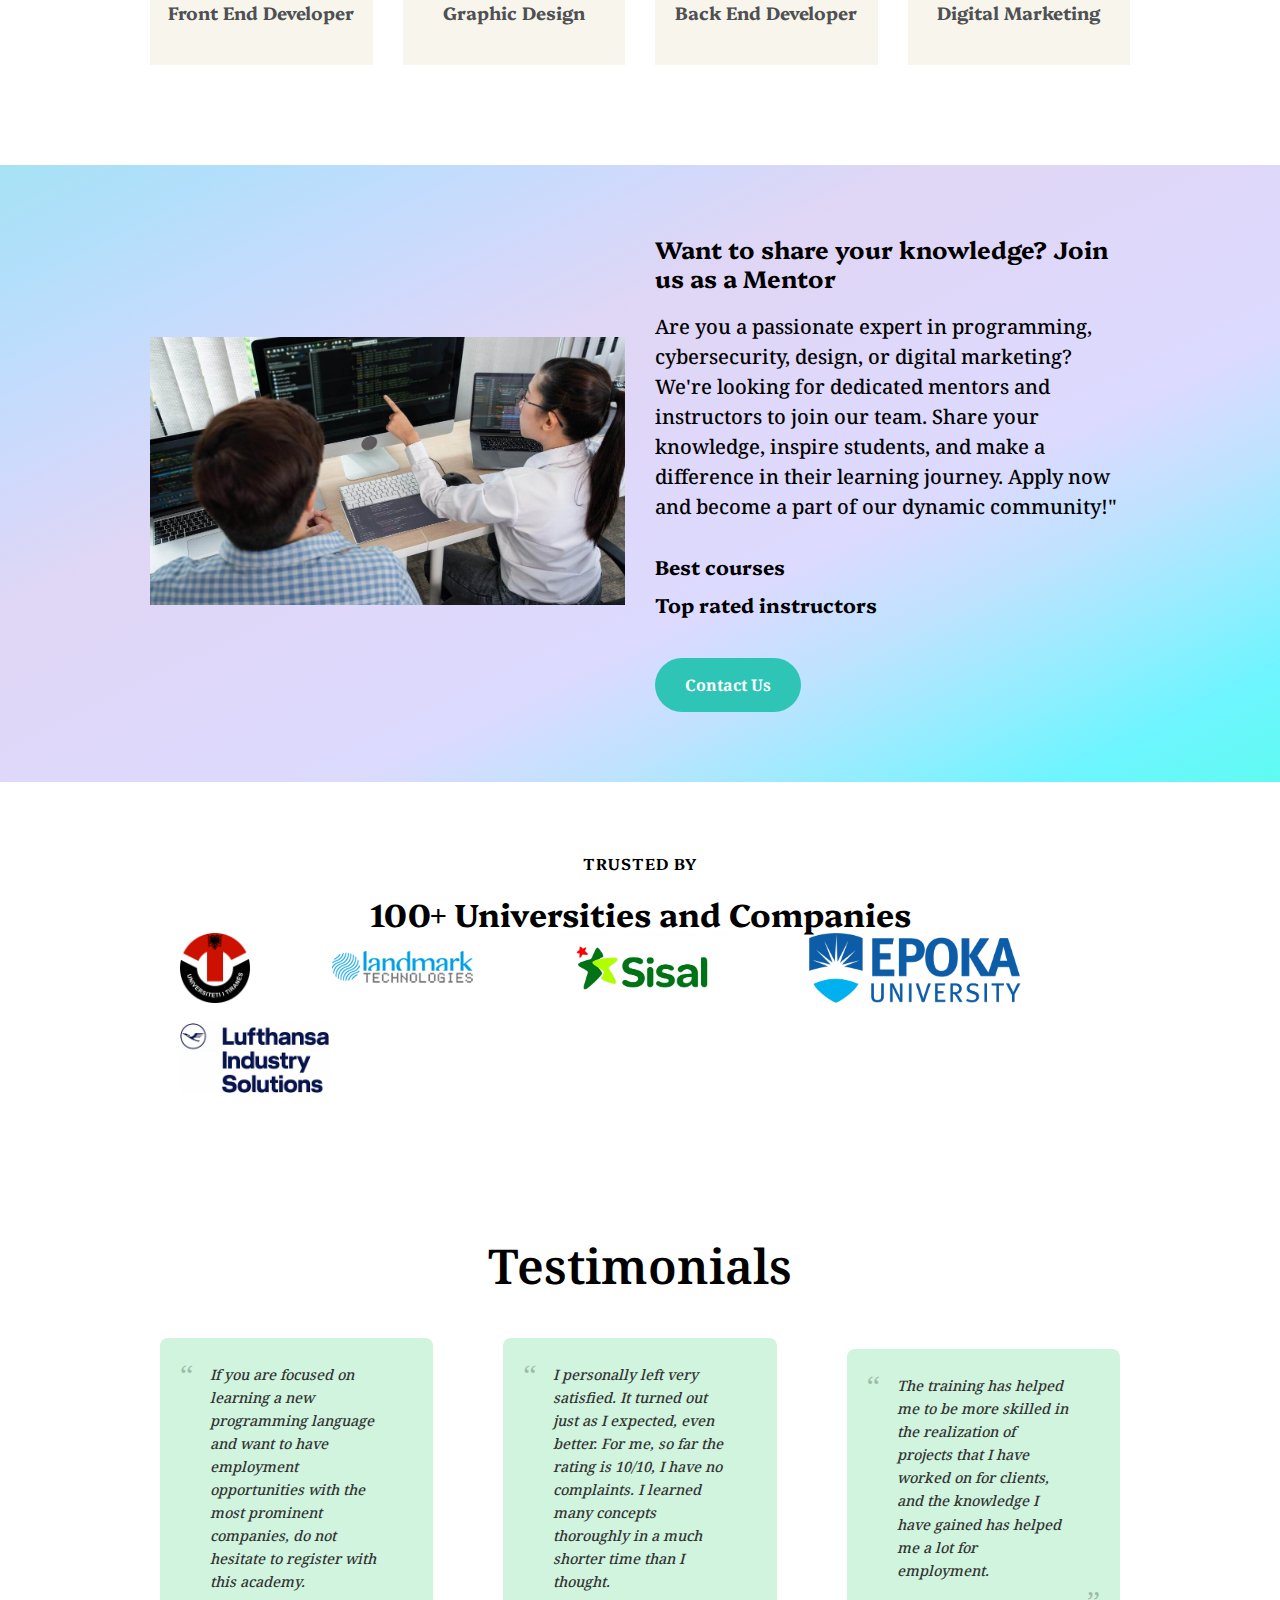
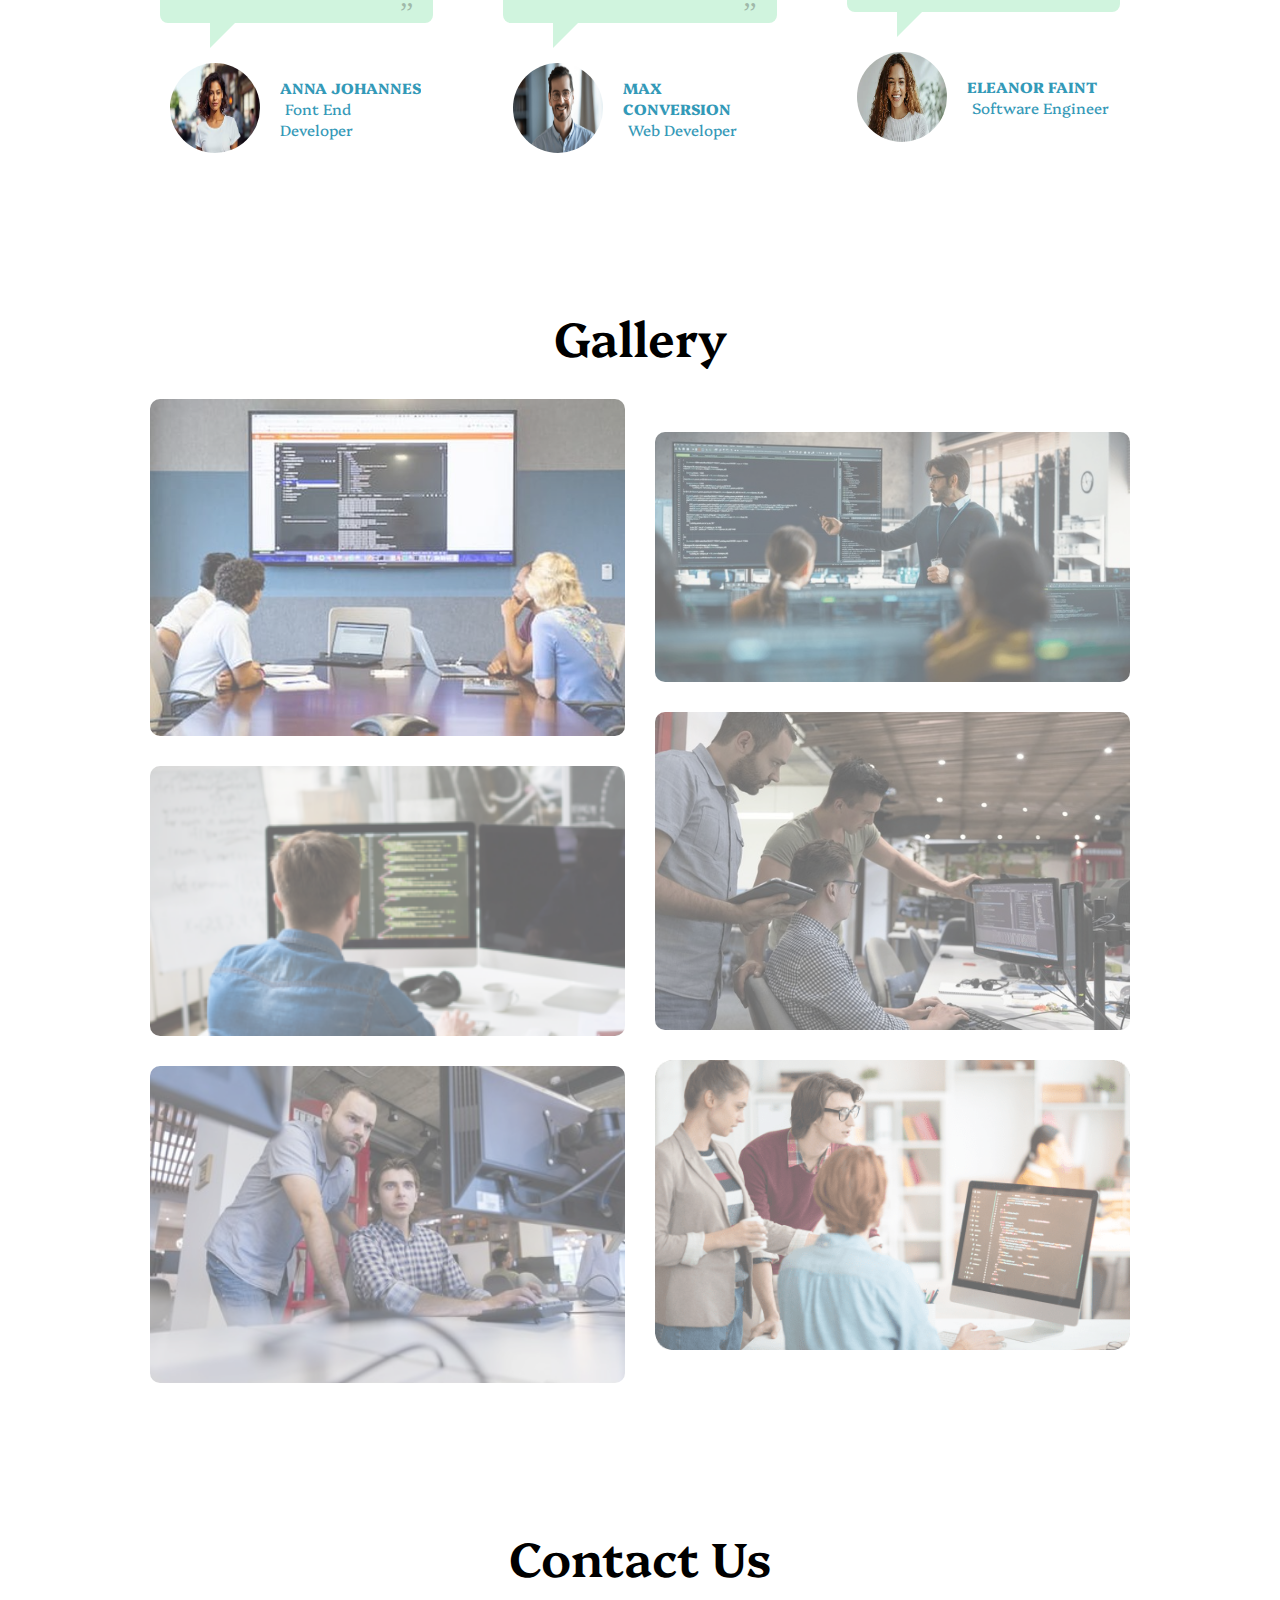
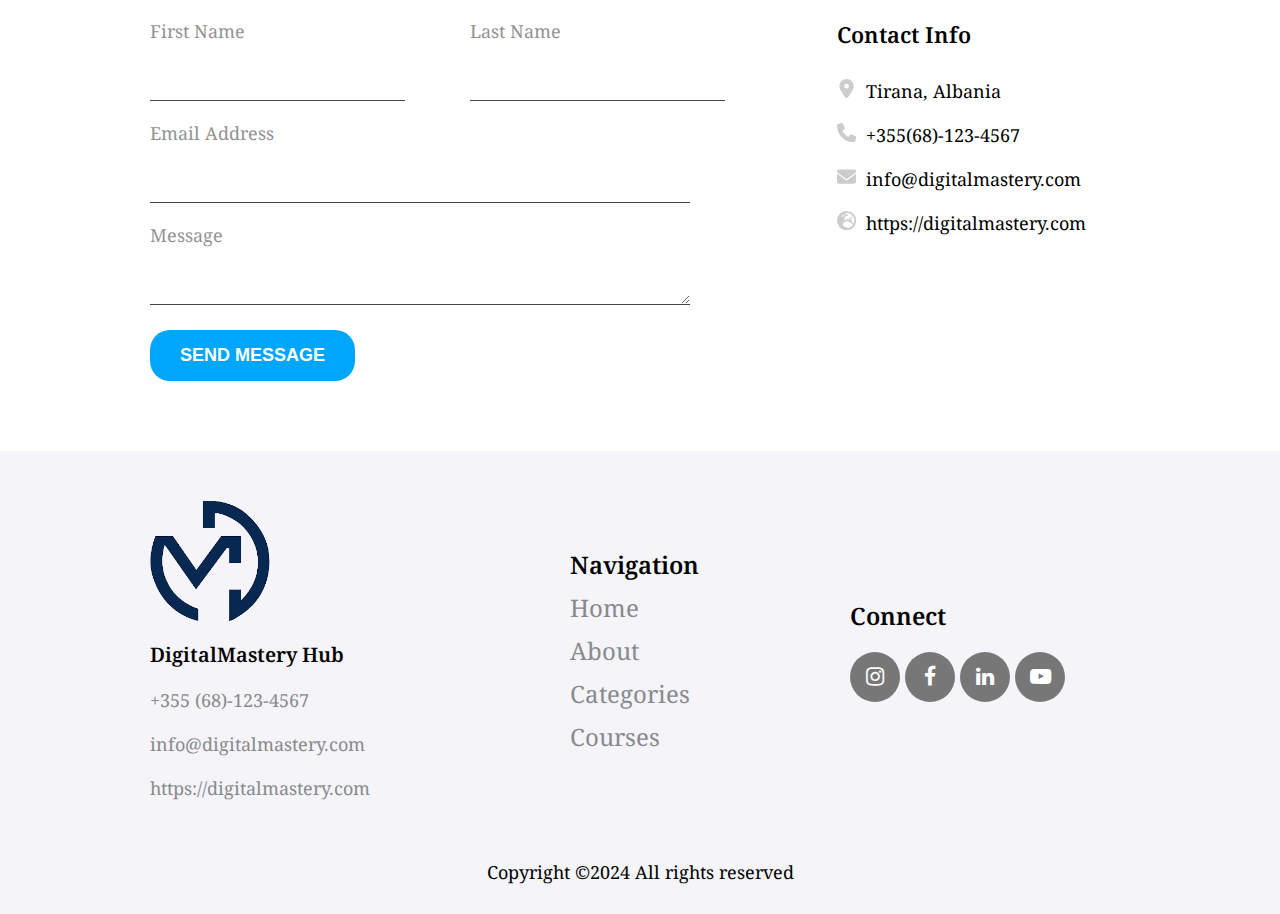
==== commit b5639d8e: "Validation settings" ====
--- a/index.html
+++ b/index.html
@@ -1,29 +1,29 @@
 <!DOCTYPE html>
 <html lang="en">
   <head>
-    <meta charset="UTF-8" />
-    <meta name="viewport" content="width=device-width, initial-scale=1.0" />
+    <meta charset="UTF-8" >
+    <meta name="viewport" content="width=device-width, initial-scale=1.0" >
 
     <title>DigitalMastery Hub</title>
-    <link rel="stylesheet" href="../CSS/style.css" />
+    <link rel="stylesheet" href="./CSS/style.css" >
     <link
       rel="stylesheet"
       href="https://cdnjs.cloudflare.com/ajax/libs/font-awesome/4.7.0/css/font-awesome.min.css"
-    />
-    <link rel="stylesheet" href="../CSS/mediaQueries.css" />
-    <link rel="icon" type="image/x-icon" href="./Assets/Images/favicon.png" />
+    >
+    <link rel="stylesheet" href="./CSS/mediaQueries.css" >
+    <link rel="icon" type="image/x-icon" href="./Assets/Images/favicon.png" >
     <link
       href="https://unpkg.com/ionicons@4.5.10-0/dist/css/ionicons.min.css"
       rel="stylesheet"
-    />
+    >
     <link
       rel="stylesheet"
       href="https://cdnjs.cloudflare.com/ajax/libs/font-awesome/4.7.0/css/font-awesome.min.css"
-    />
+    >
     <link
       href="https://unpkg.com/boxicons@2.1.4/css/boxicons.min.css"
       rel="stylesheet"
-    />
+    >
     <script
       src="https://kit.fontawesome.com/3b161c540c.js"
       crossorigin="anonymous"
@@ -34,7 +34,7 @@
     <!-- Navigation menu -->
     <header>
       <a href="#" class="logo">
-        <img src="../Assets/Images/logo.png" style="width: 50px" alt="Logo" />
+        <img src="../Assets/Images/logo.png" style="width: 50px" alt="Logo" >
       </a>
       <ul class="navbar">
         <li><a href="#home">Home</a></li>
@@ -85,7 +85,7 @@
           </div>
         </div>
         <div class="about-us-image">
-          <img src="../Assets/Images/About/about.png" alt="Coding image" />
+          <img src="../Assets/Images/About/about.png" alt="Coding image" >
         </div>
       </div>
     </section>
@@ -99,7 +99,7 @@
             <img
               src="../Assets/Images/Expertise/card-1.png"
               alt="Calendar icon"
-            />
+            >
           </div>
           <div class="expertise-card-title">8+</div>
           <div class="expertise-card-content">Years of experience</div>
@@ -112,7 +112,7 @@
         </div>
         <div class="expertise-card">
           <div class="expertise-card-image">
-            <img src="../Assets/Images/Expertise/card-3.png" alt="Hired icon" />
+            <img src="../Assets/Images/Expertise/card-3.png" alt="Hired icon" >
           </div>
           <div class="expertise-card-title">97%</div>
           <div class="expertise-card-content">Hired</div>
@@ -128,7 +128,7 @@
         <div class="offer-cards">
           <div class="offer-card">
             <div class="offer-card-image">
-              <img src="../Assets/Images/About/card-1.png" alt="Card image" />
+              <img src="../Assets/Images/About/card-1.png" alt="Card image" >
             </div>
             <div class="offer-card-title">Courses Instructed in English</div>
             <div class="offer-card-content">
@@ -139,7 +139,7 @@
 
           <div class="offer-card">
             <div class="offer-card-image">
-              <img src="../Assets/Images/About/card-2.png" alt="Card image" />
+              <img src="../Assets/Images/About/card-2.png" alt="Card image" >
             </div>
             <div class="offer-card-title">Many Learning Programs</div>
             <div class="offer-card-content">
@@ -149,7 +149,7 @@
           </div>
           <div class="offer-card">
             <div class="offer-card-image">
-              <img src="../Assets/Images/About/card-3.png" alt="Card image" />
+              <img src="../Assets/Images/About/card-3.png" alt="Card image" >
             </div>
             <div class="offer-card-title">On-site & Online Trainings</div>
             <div class="offer-card-content">
@@ -171,7 +171,7 @@
           <img
             src="../Assets/Images/Categories/card-1.png"
             alt="Programming icon"
-          />
+          >
           <h3>Programming & Development</h3>
           <p>6 Courses</p>
         </div>
@@ -179,12 +179,12 @@
           <img
             src="../Assets/Images/Categories/card-2.png"
             alt="Cyber Security icon"
-          />
+          >
           <h3>Cyber Security</h3>
           <p>1 Courses</p>
         </div>
         <div class="popular-categories-card">
-          <img src="../Assets/Images/Categories/card-3.png" alt="Design icon" />
+          <img src="../Assets/Images/Categories/card-3.png" alt="Design icon" >
           <h3>Design</h3>
           <p>3 Courses</p>
         </div>
@@ -192,7 +192,7 @@
           <img
             src="../Assets/Images/Categories/card-4.png"
             alt="Digital Marketing icon"
-          />
+          >
           <h3>Digital Marketing</h3>
           <p>2 Courses</p>
         </div>
@@ -212,7 +212,7 @@
             <img
               src="../Assets/Images/Courses/course-1.png"
               alt="Mern COurse"
-            />
+            >
             <div class="course-description">
               <h2>Full Stack MERN Technologies</h2>
               <p>
@@ -227,7 +227,7 @@
           </div>
 
           <div class="course">
-            <img src="../Assets/Images/Courses/course-2.png" alt=".NET" />
+            <img src="../Assets/Images/Courses/course-2.png" alt=".NET" >
             <div class="course-description">
               <h2>.NET</h2>
               <p>
@@ -245,7 +245,7 @@
             <img
               src="../Assets/Images/Courses/course-3.png"
               alt="UI/UX Design"
-            />
+            >
             <div class="course-description">
               <h2>Graphic Design</h2>
               <p>
@@ -260,7 +260,7 @@
           </div>
 
           <div class="course">
-            <img src="../Assets/Images/Courses/course-4.png" alt="Angular" />
+            <img src="../Assets/Images/Courses/course-4.png" alt="Angular" >
             <div class="course-description">
               <h2>UI/UX</h2>
               <p>
@@ -278,7 +278,7 @@
             <img
               src="../Assets/Images/Courses/course-5.png"
               alt="Cyber Security"
-            />
+          >
             <div class="course-description">
               <h2>Cyber-Security Essentials</h2>
               <p>
@@ -296,7 +296,7 @@
             <img
               src="../Assets/Images/Courses/course-6.png"
               alt="Digital Marketing & SEO"
-            />
+            >
             <div class="course-description">
               <h2>Digital Marketing & SEO</h2>
               <p>
@@ -333,7 +333,7 @@
                 placeholder="Enter full name"
                 class="input"
                 tabindex="1"
-              />
+              >
               <span id="name-error"></span>
             </div>
           </div>
@@ -349,7 +349,7 @@
                 placeholder="Enter your email"
                 class="input"
                 tabindex="2"
-              />
+              >
               <span id="email-error"></span>
             </div>
           </div>
@@ -365,7 +365,7 @@
                 placeholder="Enter your phone number"
                 class="input"
                 tabindex="3"
-              />
+              >
               <span id="phone-error"></span>
             </div>
           </div>
@@ -379,7 +379,7 @@
                   name="gender"
                   id="female"
                   tabindex="4"
-                />Female</label
+                >Female</label
               >
               <label for="male"
                 ><input
@@ -387,7 +387,7 @@
                   name="gender"
                   id="male"
                   tabindex="5"
-                />Male</label
+                >Male</label
               >
             </div>
             <span id="gender-error"></span>
@@ -417,9 +417,8 @@
                 type="file"
                 id="file-input"
                 class="file-input"
-                accept=".pdf,.docx"
                 tabindex="7"
-              />
+              >
             </div>
             <span id="file-error"></span>
           </div>
@@ -433,7 +432,7 @@
                   name="javascript"
                   id="javascript"
                   tabindex="8"
-                />
+                >
                 JavaScript</label
               >
               <label for="premier"
@@ -442,28 +441,28 @@
                   name="premier"
                   id="premier"
                   tabindex="9"
-                />
+                >
                 Adobe Premier Pro</label
               >
               <label for="php"
-                ><input type="checkbox" name="php" id="linu" tabindex="10" />
+                ><input type="checkbox" name="php" id="php" tabindex="10" >
                 PHP
               </label>
 
               <label for="canva"
-                ><input type="checkbox" name="canva" id="canva" tabindex="11" />
+                ><input type="checkbox" name="canva" id="canva" tabindex="11" >
                 Canva</label
               >
               <label for="react"
-                ><input type="checkbox" name="react" id="react" tabindex="11" />
+                ><input type="checkbox" name="react" id="react" tabindex="12" >
                 React JS</label
               >
               <label for="linux"
-                ><input type="checkbox" name="linux" id="linux" tabindex="11" />
+                ><input type="checkbox" name="linux" id="linux" tabindex="13" >
                 Linux</label
               >
               <label for="net"
-                ><input type="checkbox" name="net" id="net" tabindex="11" />
+                ><input type="checkbox" name="net" id="net" tabindex="14" >
                 .NET</label
               >
             </div>
@@ -479,8 +478,8 @@
                 name="password"
                 id="password"
                 class="input"
-                tabindex="12"
-              />
+                tabindex="15"
+              >
               <span id="pass-error"></span>
             </div>
           </div>
@@ -494,8 +493,8 @@
                 name="confirm-password"
                 id="confirm-password"
                 class="input"
-                tabindex="13"
-              />
+                tabindex="16"
+              >
               <span id="conf-pass-error"></span>
             </div>
           </div>
@@ -525,7 +524,7 @@
                 class="img-fluid"
                 src="../Assets/Images/Instructors/card-1.png"
                 alt="Mosh Hamedani"
-              />
+              >
             </div>
             <div class="team-content">
               <h3 class="name">Mosh Hamedani</h3>
@@ -565,7 +564,7 @@
                 class="img-fluid"
                 src="../Assets/Images/Instructors/card-2.png"
                 alt="Alison Yoon"
-              />
+              >
             </div>
             <div class="team-content">
               <h3 class="name">Alison Yoon</h3>
@@ -605,7 +604,7 @@
                 class="img-fluid"
                 src="../Assets/Images/Instructors/card-3.png"
                 alt="Colt Steele"
-              />
+              >
             </div>
             <div class="team-content">
               <h3 class="name">Colt Steele</h3>
@@ -645,7 +644,7 @@
                 class="img-fluid"
                 src="../Assets/Images/Instructors/card-4.png"
                 alt="Angela Yu"
-              />
+              >
             </div>
             <div class="team-content">
               <h3 class="name">Angela Yu</h3>
@@ -685,7 +684,7 @@
     <section class="join">
       <div class="join-us-container">
         <div class="join-img">
-          <img src="../Assets/Images/JoinUs/mentor.png" alt="Mentor" />
+          <img src="../Assets/Images/JoinUs/mentor.png" alt="Mentor">
         </div>
         <div class="join-content">
           <h2>Want to share your knowledge? Join us as a Mentor</h2>
@@ -716,20 +715,20 @@
         <img
           src="../Assets/Images/TrustedBy/img-1.png"
           alt="University of Tirana"
-        />
+        >
         <img
           src="../Assets/Images/TrustedBy/img-2.png"
           alt="Landmark Technologies"
-        />
-        <img src="../Assets/Images/TrustedBy/img-3.png" alt="Sisal" />
+        >
+        <img src="../Assets/Images/TrustedBy/img-3.png" alt="Sisal" >
         <img
           src="../Assets/Images/TrustedBy/img-4.png"
           alt="Epoka University"
-        />
+        >
         <img
           src="../Assets/Images/TrustedBy/img-5.png"
           alt="Lufthansa Industry Solutions"
-        />
+        >
       </div>
     </section>
     <!-- End of Trusted By -->
@@ -748,7 +747,7 @@
           <img
             src="../Assets/Images/Testimonials/review-1.png"
             alt="Anna Johannes"
-          />
+          >
           <div class="author">
             <h5>
               Anna Johannes<br />
@@ -767,7 +766,7 @@
           <img
             src="../Assets/Images/Testimonials/review-2.png"
             alt="Max Conversion"
-          />
+          >
           <div class="author">
             <h5>Max Conversion <br /><span>Web Developer</span></h5>
           </div>
@@ -782,7 +781,7 @@
           <img
             src="../Assets/Images/Testimonials/review-3.png"
             alt="Eleanor Faint"
-          />
+          >
           <div class="author">
             <h5>Eleanor Faint <br /><span>Software Engineer</span></h5>
           </div>
@@ -799,29 +798,29 @@
           <img
             src="../Assets/Images/Gallery/img-1.jpg"
             alt="Photos from coding sessions"
-          />
+          >
           <img
             src="../Assets/Images/Gallery/img-2.png"
             alt="Photos from coding sessions"
-          />
+          >
           <img
             src="../Assets/Images/Gallery/img-3.png"
             alt="Photos from coding sessions"
-          />
+          >
         </div>
         <div class="gallery-column">
           <img
             src="../Assets/Images/Gallery/img-4.png"
             alt="Photos from coding sessions"
-          />
+          >
           <img
             src="../Assets/Images/Gallery/img-5.png"
             alt="Photos from coding sessions"
-          />
+          >
           <img
             src="../Assets/Images/Gallery/img-6.png"
             alt="Photos from coding sessions"
-          />
+          >
         </div>
       </div>
     </section>
@@ -963,7 +962,7 @@
       <div class="footer-container">
         <div class="footer-content">
           <div class="info">
-            <img src="../Assets/Images/logo.png" alt="Academy Logo" /><span
+            <img src="../Assets/Images/logo.png" alt="Academy Logo"><span
               class="name"
               >DigitalMastery Hub</span
             >
--- a/CSS/style.css
+++ b/CSS/style.css
@@ -634,20 +634,9 @@
   font-size: 16px;
 }
 
-.drop-area {
-  border: 2px dashed #ccc;
-  padding: 20px;
-  text-align: center;
-  cursor: pointer;
-}
-
 .drop-text {
   font-size: 18px;
-  color: #666;
-}
-
-.file-input {
-  display: none;
+  color: #000;
 }
 
 .input .coding {
